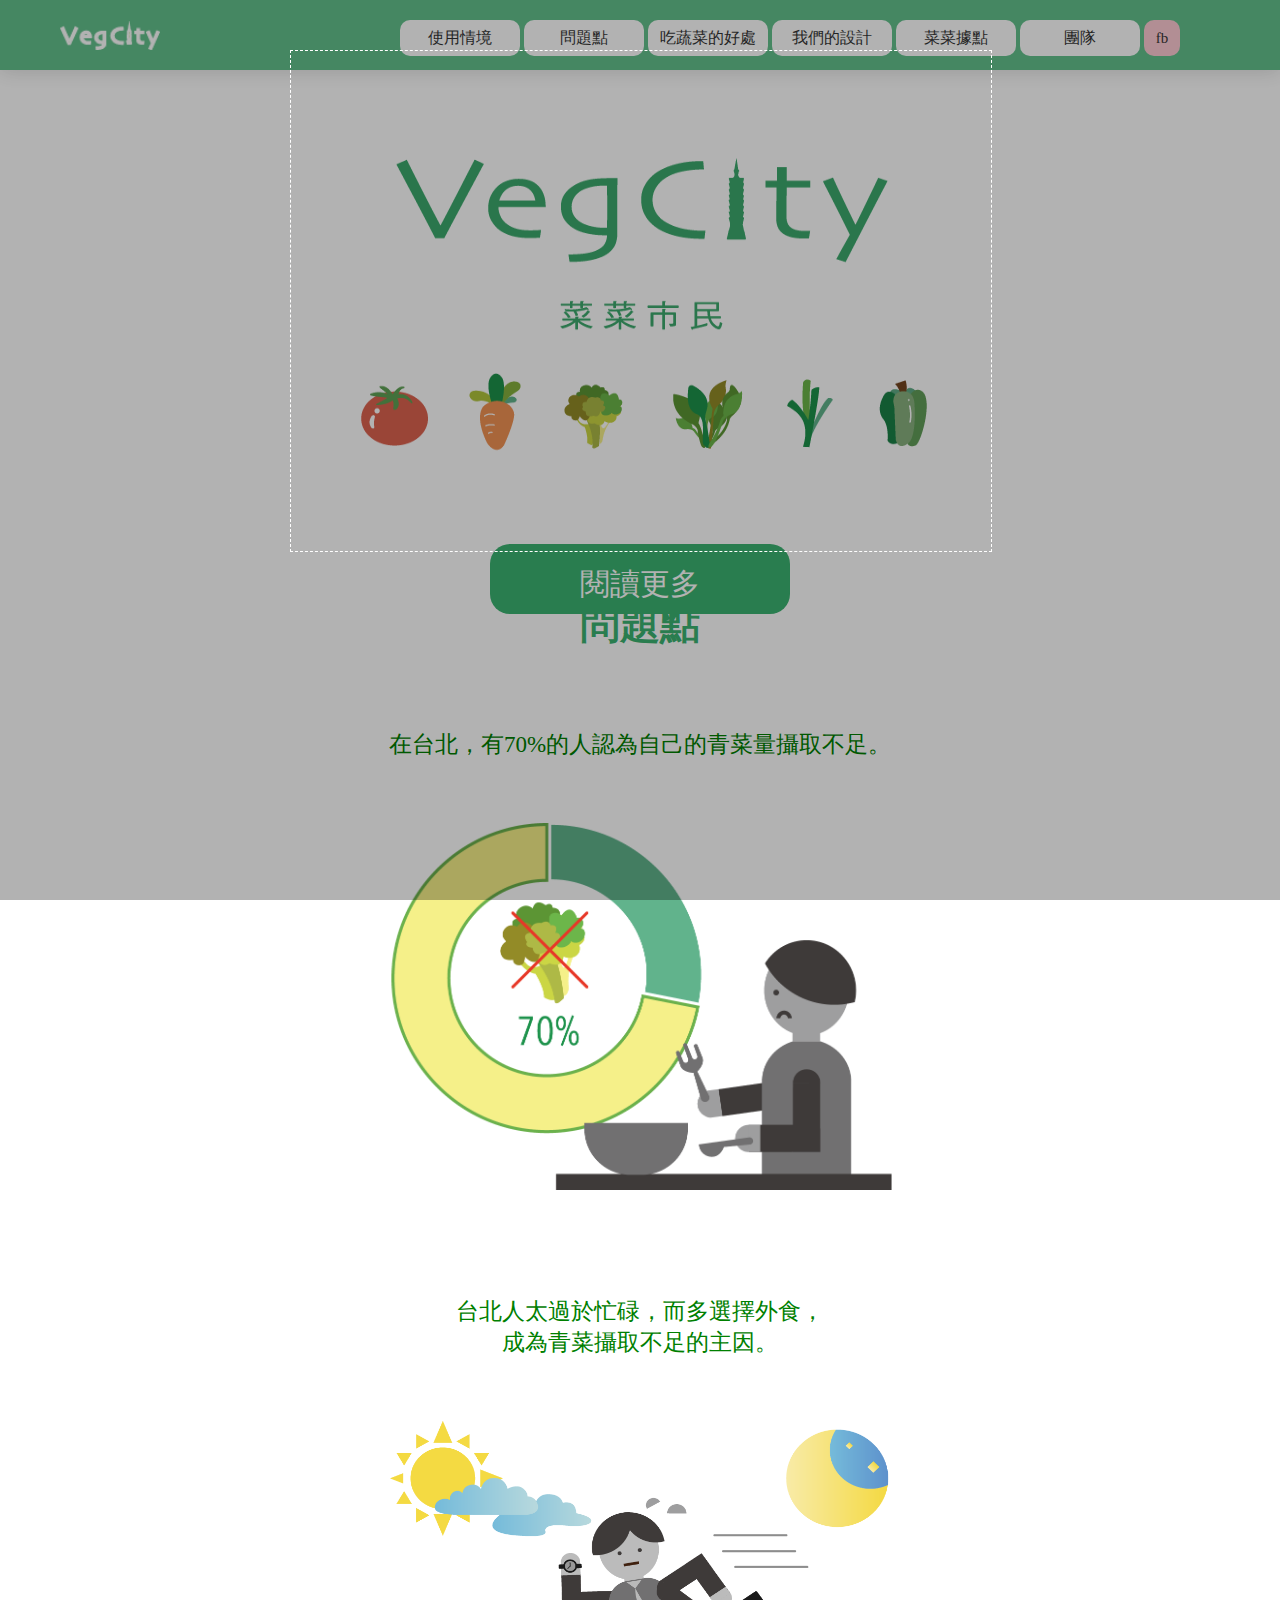
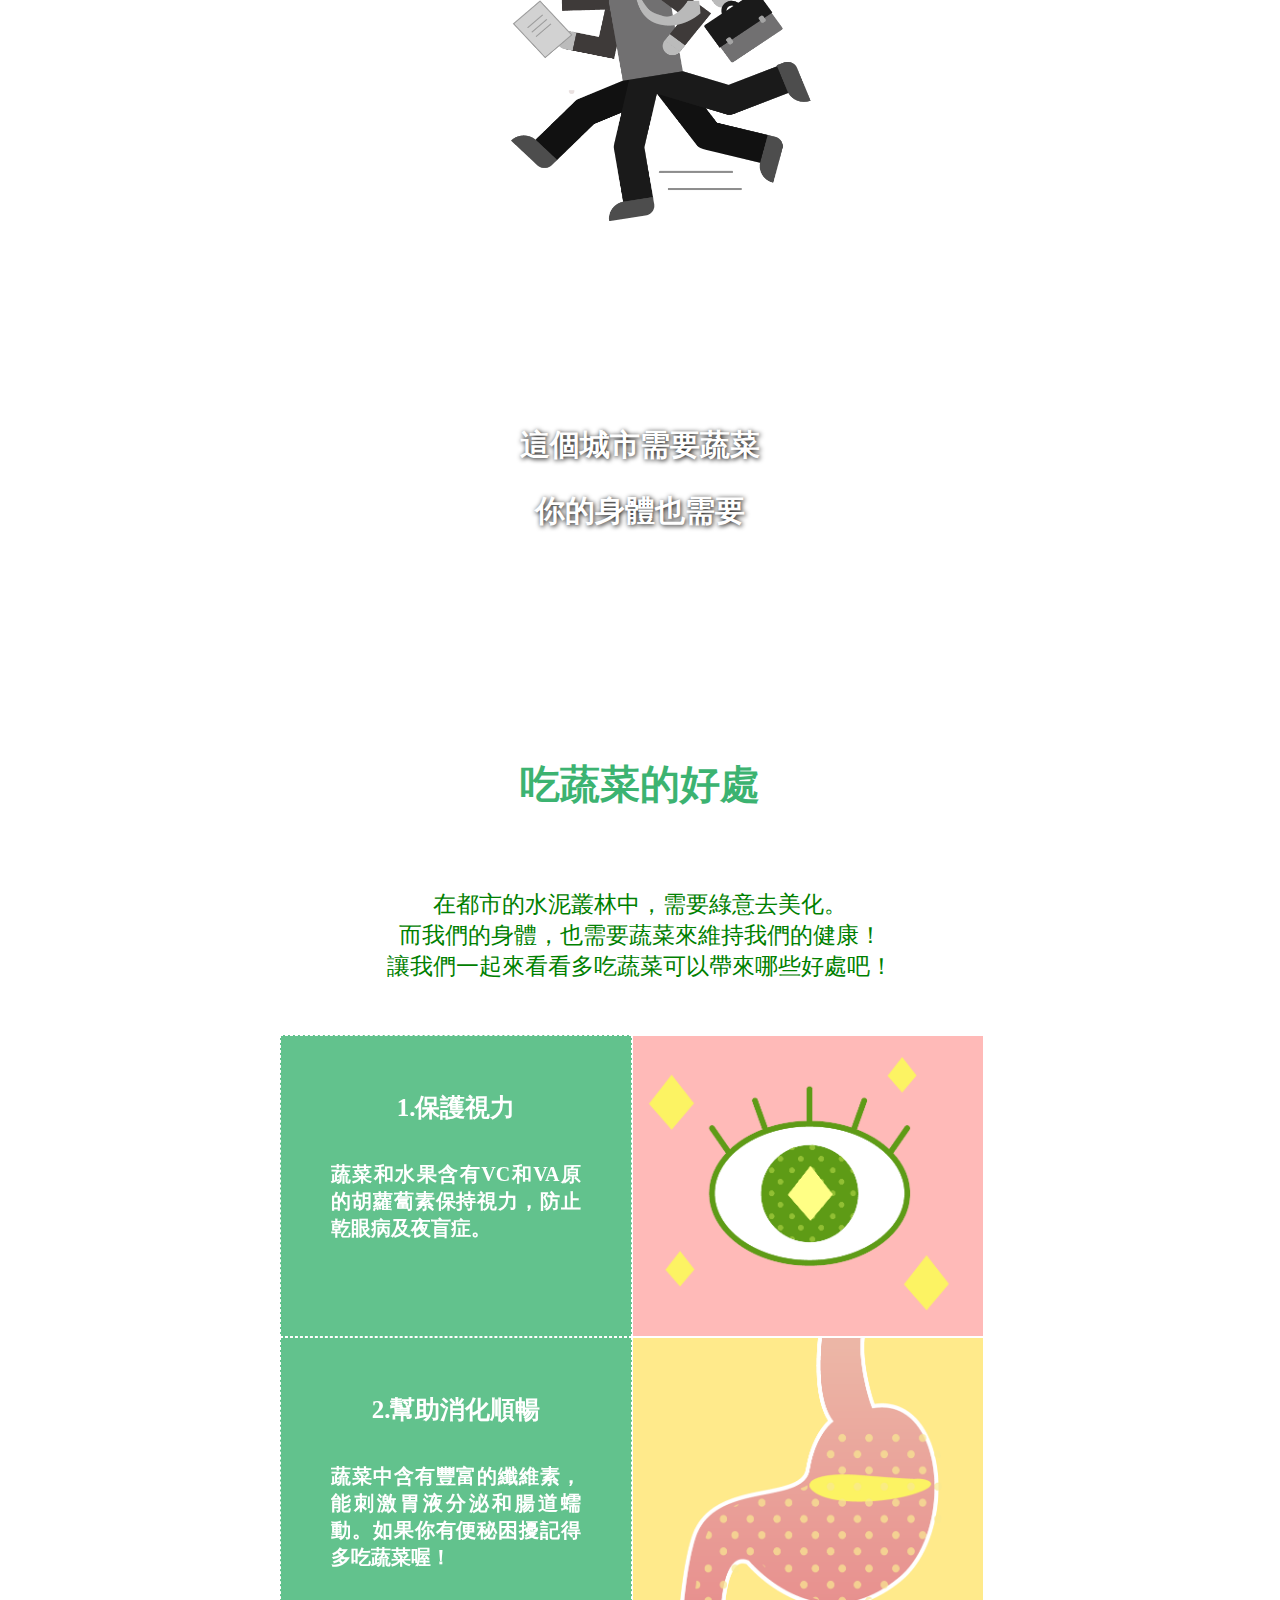
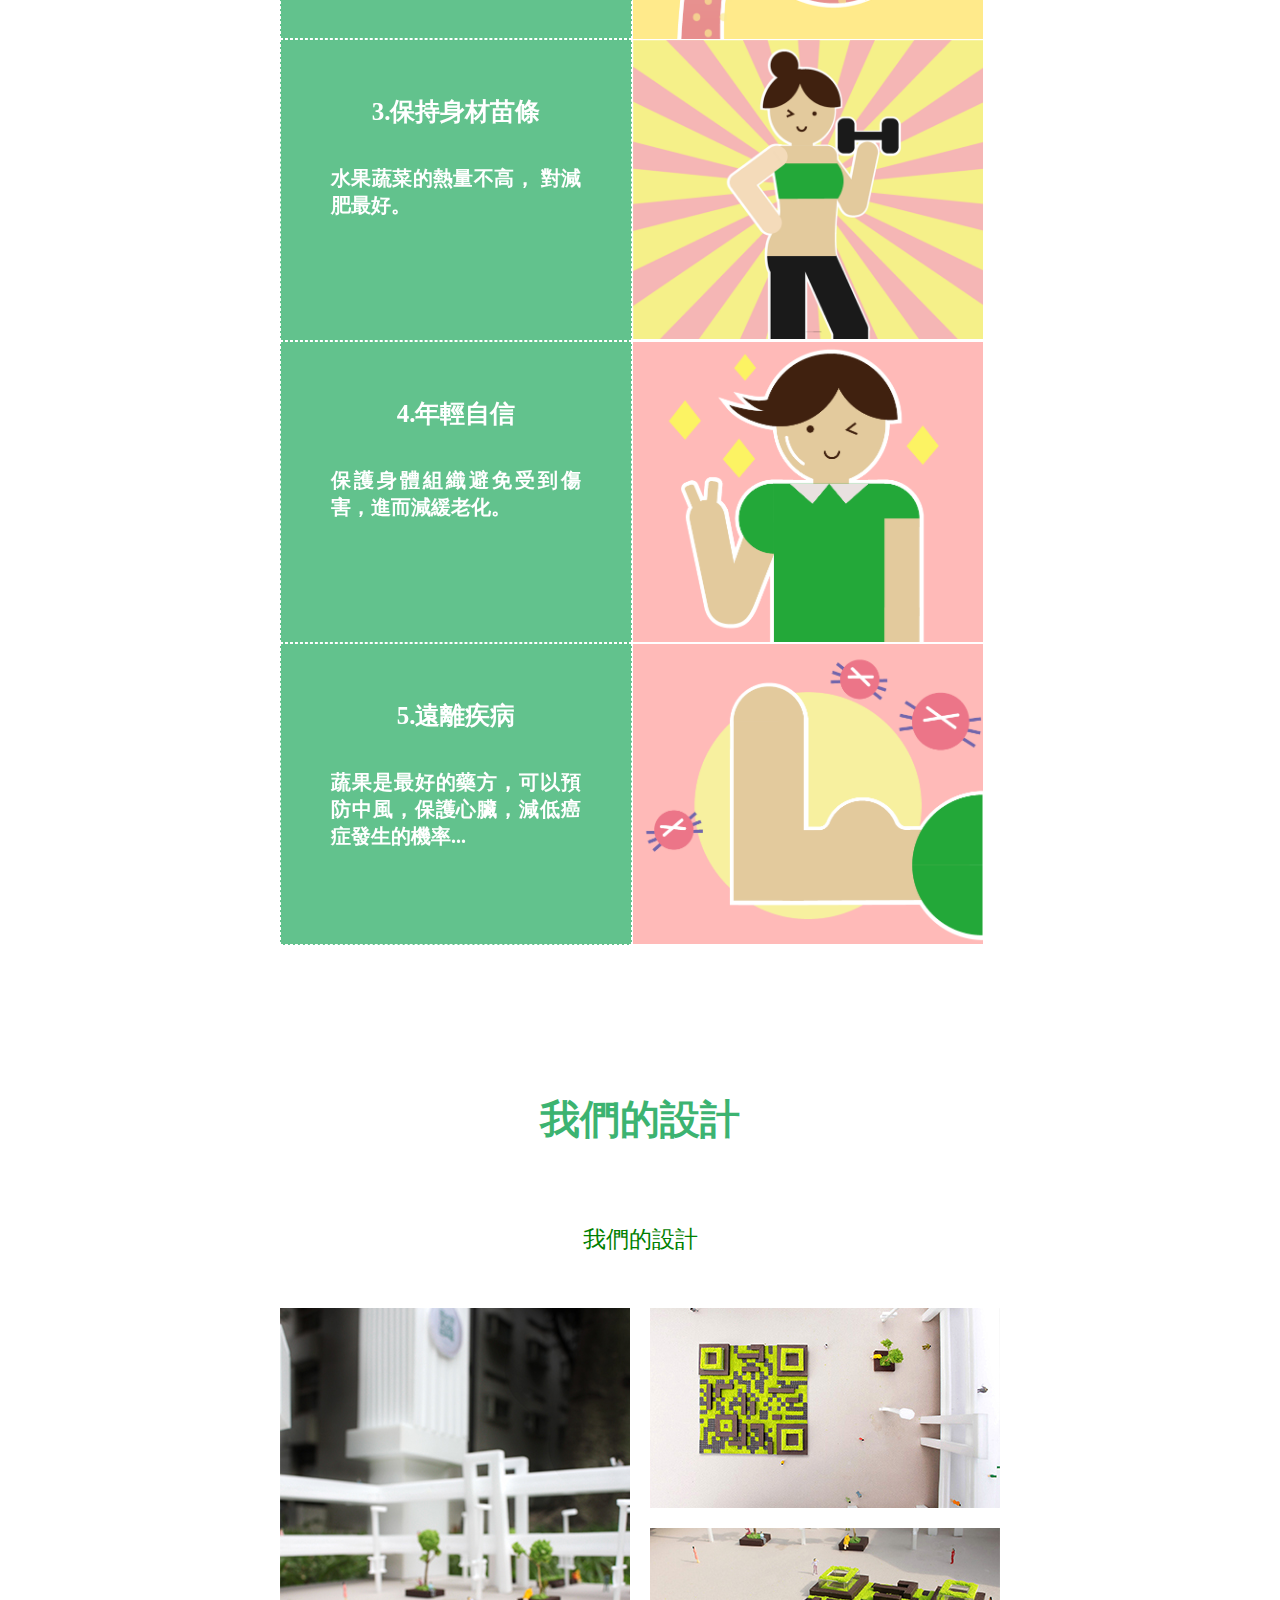
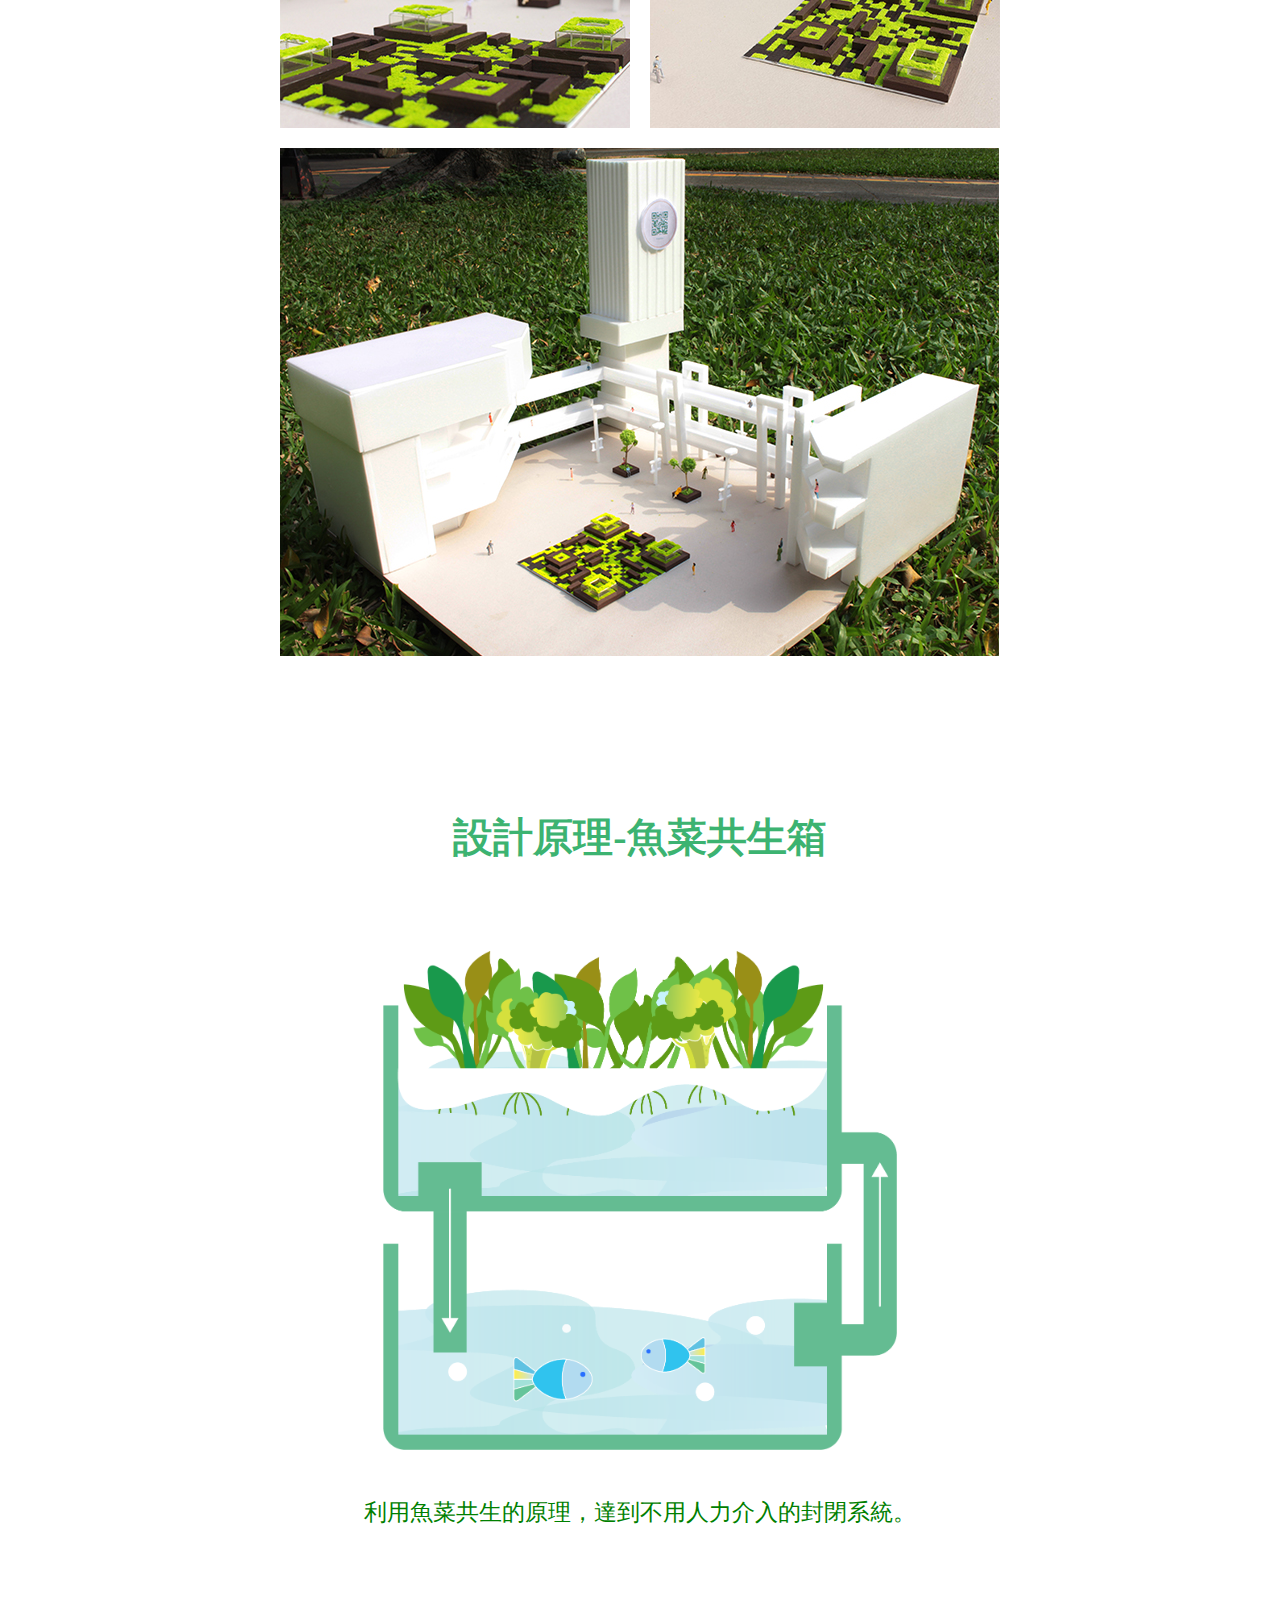
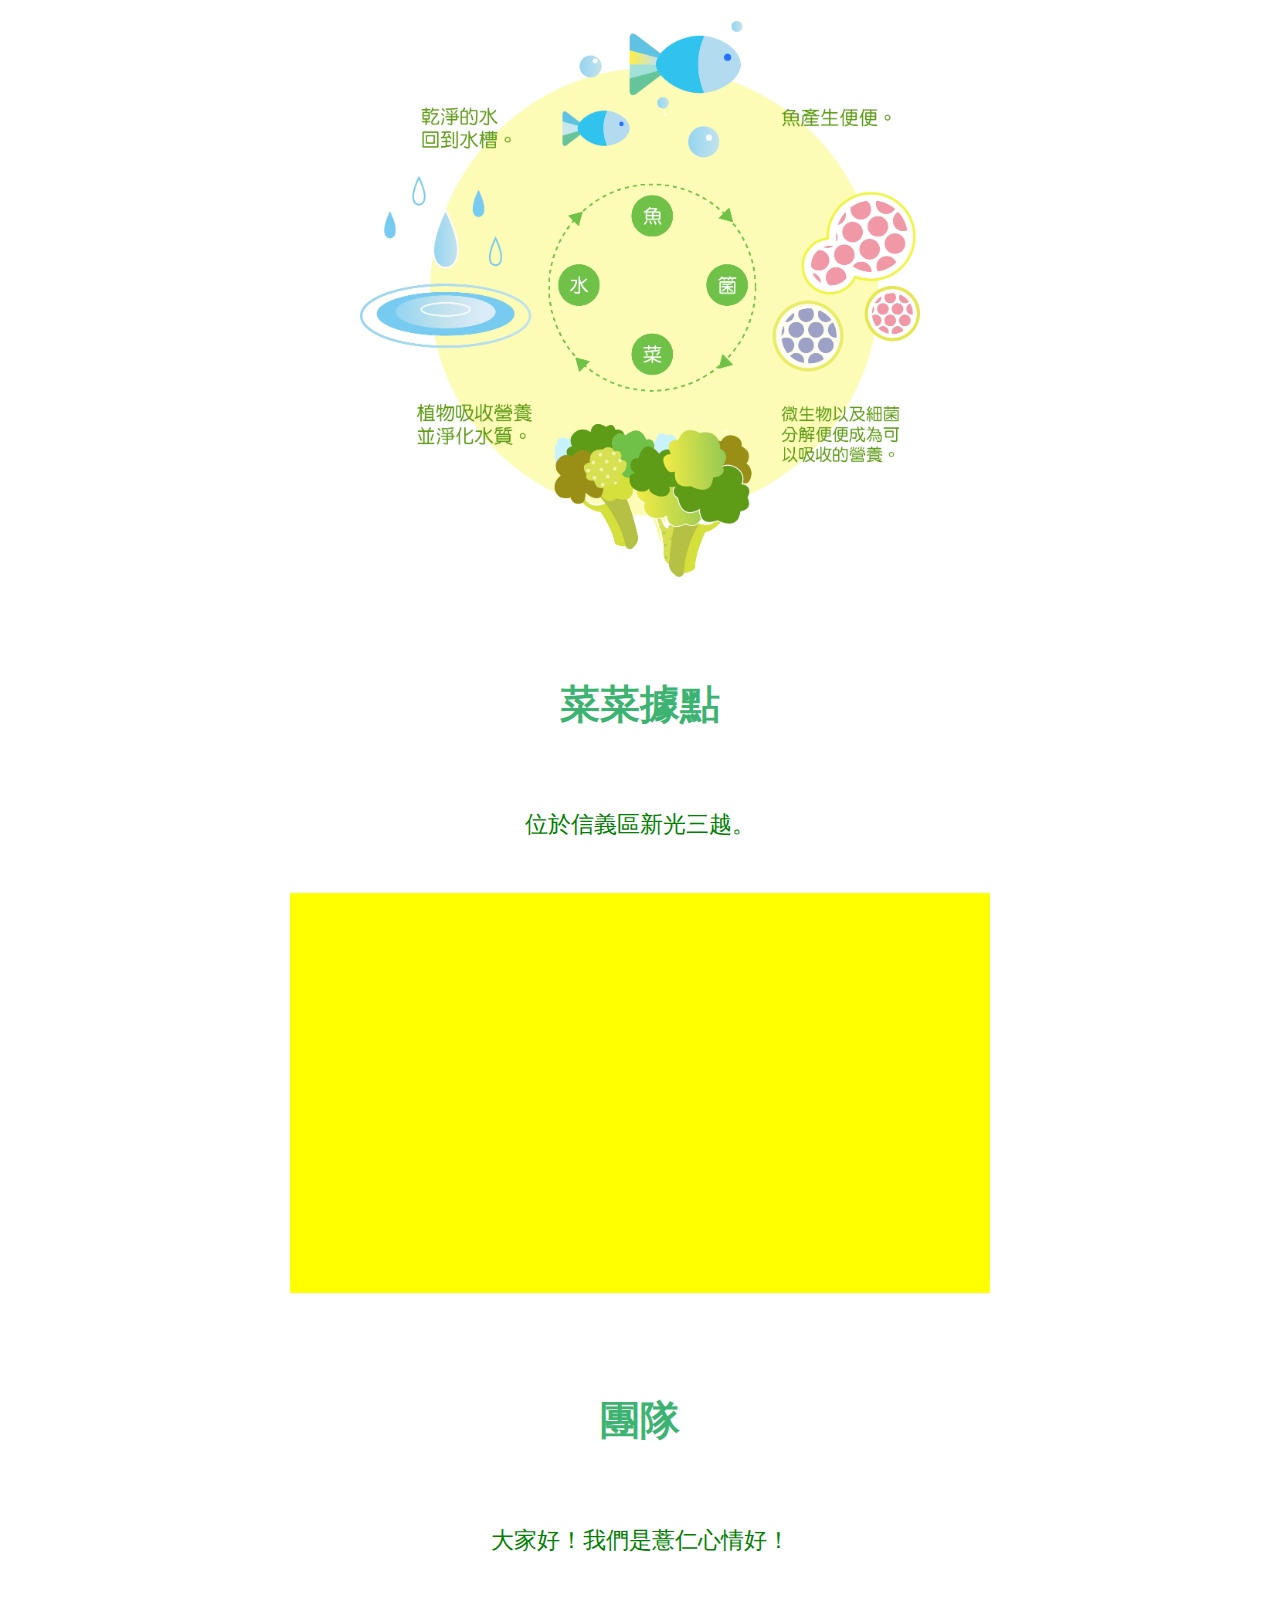
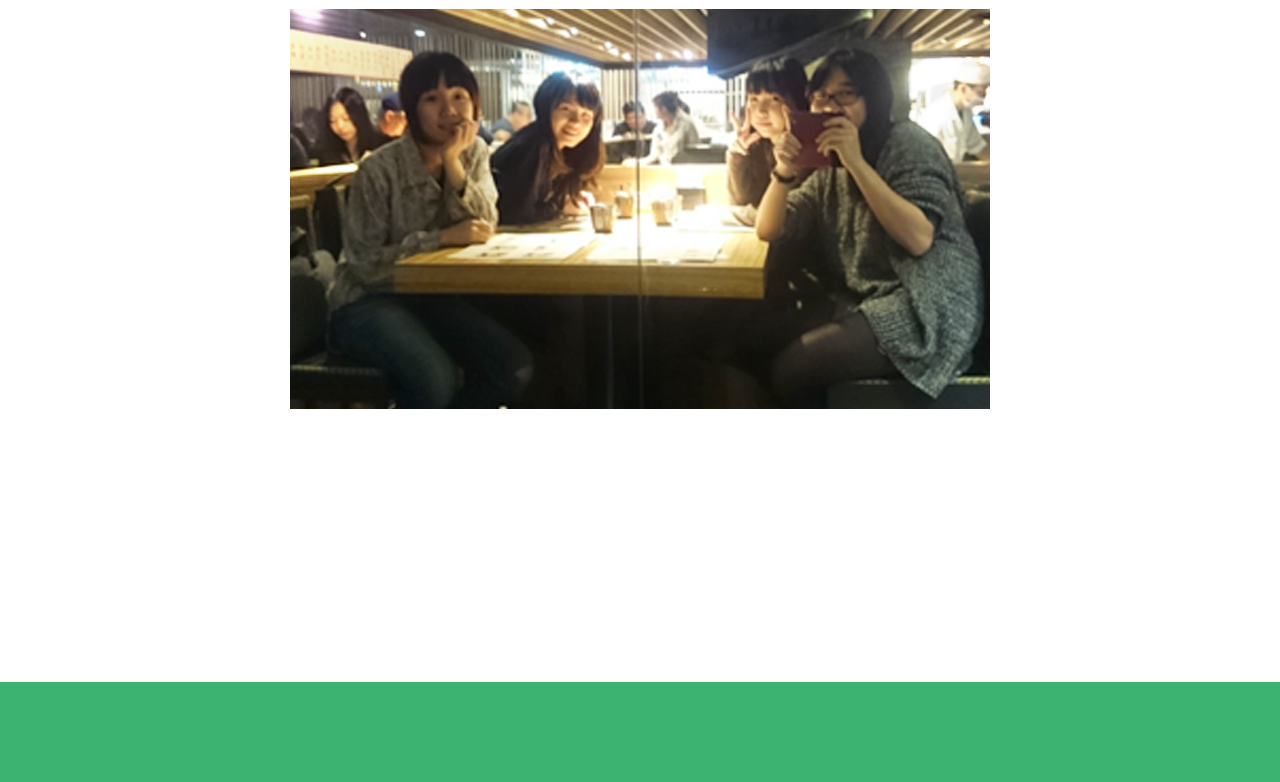
==== index.html @ a1b033a1 "影片傳好了" ====
<!DOCTYPE html>
<html>
<head>
    <meta charset="UTF-8">
    <meta name="viewport" content="width=device-width, initial-scale=1.0">
    <title>Veg city</title>
    <link rel="icon" type="image/png" href="http://chingwenqqq.github.io/vegetable/image/favicon.png">
    <link rel="stylesheet" type="text/css" href="css/custom.css">
</head>
<body class="sourcehansans-tc-extralight">
<div class="popup-outer" onclick="closePopup()">
    <div class="popup-content">
        <iframe src=""></iframe>
    </div>
</div>
<div class="header full">
    <div class="center">
        <div class="logo">
            <img src="image/logo.png" style="height:30px;">
        </div>
        <div class="buttons">
            <a onclick="setVideoUrl('dish')"><div class="button">使用情境</div></a>
            <a onclick="scrollToId('title1')"><div class="button">問題點</div></a>
            <a onclick="scrollToId('title2')"><div class="button">吃蔬菜的好處</div></a>
            <a onclick="scrollToId('title3')"><div class="button">我們的設計</div></a>
            <a onclick="scrollToId('title4')"><div class="button">菜菜據點</div></a>
            <a onclick="scrollToId('title5')"><div class="button">團隊</div></a>            
            <div class="fb">fb</div>
        </div>
    </div>
</div>
<div class="index-image full">
    <div class="overlay"></div>
    <img src="image/index_vegetable.png" >
    <div class="read-more"><a href="#title1">閱讀更多</a></div>
</div>
<div class="content full">
    <div class="bigproblem">
        <h1 id="title1">問題點</h1>
        <p>在台北，有70%的人認為自己的青菜量攝取不足。</p>
        <div class="problem">
            <img src="image/problem.png">
        </div>
        <p>台北人太過於忙碌，而多選擇外食，
        <br>
        成為青菜攝取不足的主因。</p>
        <div class="problem">
             <img src="image/busy.png">
        </div>
    </div>
    <div class="slogan1">
        <div class="slogan1-image"></div>
        <h2>這個城市需要蔬菜</h2>
        <h2>你的身體也需要</h2>
    </div>

    <div class="big-advantage">
        <h1 id="title2">吃蔬菜的好處</h1>
        <p>在都市的水泥叢林中，需要綠意去美化。
        <br>
        而我們的身體，也需要蔬菜來維持我們的健康！
        <br>
        讓我們一起來看看多吃蔬菜可以帶來哪些好處吧！
        </p>
        <div class="advantage">

            <div class="advantage-text">
                <h3>1.保護視力</h3>
                <h4>蔬菜和水果含有VC和VA原的胡蘿蔔素保持視力，防止乾眼病及夜盲症。</h4>
            </div>
            <div class="advantage-image">
                <img src="image/advantage_eyes.png">
            </div>

             <div class="advantage-text">
                <h3>2.幫助消化順暢</h3>
                <h4>蔬菜中含有豐富的纖維素，能刺激胃液分泌和腸道蠕動。如果你有便秘困擾記得多吃蔬菜喔！</h4>
            </div>
            <div class="advantage-image">
                <img src="image/advantage_stomach.png">
            </div>

            <div class="advantage-text">
                <h3>3.保持身材苗條</h3>
                <h4>水果蔬菜的熱量不高，
                對減肥最好。</h4>
            </div>
             <div class="advantage-image">
                <img src="image/advantage_fat.png">
            </div>
            
            <div class="advantage-text">
                <h3>4.年輕自信</h3>
                <h4>保護身體組織避免受到傷害，進而減緩老化。</h4>
            </div>
             <div class="advantage-image">
                <img src="image/advantage_young.png">
            </div>

            <div class="advantage-text">
                <h3>5.遠離疾病</h3>
                <h4>蔬果是最好的藥方，可以預防中風，保護心臟，減低癌症發生的機率...</h4>
            </div>
             <div class="advantage-image">
                <img src="image/advantage_healthy.png">
            </div>
        </div>
    </div>
    <div class="our-design">
        <h1 id="title3">我們的設計</h1>
        <p>我們的設計</p>
        <div class="design flex">
            <div class="design-image1">
                <img src="image/design_seat_dish.jpg">
            </div>
            <div class="design-image2">
                <img src="image/design_seat2.jpg">
            </div>
            <div class="design-image2">
                <img src="image/design_seat1.jpg">
            </div>
        </div>
        <div class="design">
            <img src="image/design_seat_dish2.jpg">
        </div>
        <h1>設計原理-魚菜共生箱</h1>
        <div class="circle1"></div>
        <div class="design-circle">
            <img src="image/circle2.png">
        </div>
        <div class="circle"> 
        <p>利用魚菜共生的原理，達到不用人力介入的封閉系統。</p>
        </div>
    </div> 
    <div class="position">
        <h1 id="title4">菜菜據點</h1>
        <p>位於信義區新光三越。</p>
        <div id="position1" class="position1"></div>
    </div>
    <div class="team">
        <h1 id="title5">團隊</h1>
        <p>大家好！我們是薏仁心情好！</p>
        <div class="our-team">
            <img src="image/our-team.jpg">
        </div>
    </div>
</div>
<div class="footer full">
    <p></p>
</div>
<script type="text/javascript" src="https://code.jquery.com/jquery-2.1.4.min.js"></script>
<script type="text/javascript" src="http://maps.google.com/maps/api/js?libraries=geometry&sensor=false"></script>
<script src="js/main.js"></script>
<script src="//s3-ap-northeast-1.amazonaws.com/justfont-user-script/jf-38401.js"></script>
<link href='//fonts.googleapis.com/css?family=Asap:400' rel='stylesheet' type='text/css'>
<script src="//s3-ap-northeast-1.amazonaws.com/justfont-user-script/jf-38401.js"></script>
</body>
</html>
---- css/custom.css ----
body {
    margin: 0;
}
.full {
    width: 100%;
}
.popup-outer {
    position: fixed;
    height: 100%;
    width: 100%;
    background: rgba(0, 0, 0, 0.3);
    z-index: 100;
}
.popup-content > iframe {
    max-height: 500px;
    max-width: 700px;
    width: 100%;
    height: 100%;
    border-width: 1px;
    border-style: dashed;
    border-color: white;
}

.popup-content {
    max-height: 500px;
    max-width: 700px;
    width: 100%;
    height: 100%;
    margin: 0 auto;
    text-align: center;
    margin-top: 50px;
}
.header {
    background-color:#3CB371;
    position: fixed;
    box-shadow: 0px 0px 20px rgba(0, 0, 0, 0.2);
    z-index: 20;
    top: 0;
    opacity: 0.8;

}
.center {
    height: 70px;
    width: 100%;
    margin: 0 auto;
    background-color:#3CB371;
    position: relative;
}
.logo {
    position: absolute;
    height: 30px;
    background-color: #3CB371;
    top: 20px;
    left: 20px;
    padding-left: 40px;
    padding-top: 0px;
}
.buttons {
    position: absolute;
    height: 36px;
    width: 800px;
    background-color: #3CB371;
    left: 400px;
    top: 20px;
}
.button {
    display: inline-block;
    width: 120px;
    height: 36px;
    background-color: white;
    line-height: 36px;
    text-align: center;
    border-radius: 10px;
    font-family: 'wt001';
}
a, a:visited {
    color: inherit;
    text-decoration: none;
}

.button:hover {
    color: white;
    cursor: pointer;
}
a:first-child > .button:hover {
    background-color: #F23759;
}
a:nth-child(2) > .button:hover {
    background-color: #0089D5;
}
a:nth-child(3) > .button:hover {
    background-color: #F49624;
}
a:nth-child(4) > .button:hover {
    background-color: #1C9F5E;
}
a:nth-child(5) > .button:hover {
    background-color: #111111;
}
a:nth-child(6) > .button:hover {
    background-color: #111111;
}

.fb {
    display: inline-block;
    height: 36px;
    width: 36px;
    font-size: 15px;
    background-color: pink;
    border-radius: 10px;
    line-height: 36px;
    text-align: center;
    font-family: 'wt001'
}
.fb:hover {
    color: white;
    cursor: pointer;
    background-color: black;
}
.index-image {
    max-height: 450px;
    max-width:  800px;
    width: 80%;
    padding-top: 70px;
    background-color: white;
    text-align: center;
    position: relative;
    margin: 0 auto;
}
.index-image > img {
    max-height: 450px;
    max-width: 879px;
    width: 100%;
}
#grad1 {
    height: 200px;
}
.read-more {
    position: relative;
    top: 20px;
    height: 50px;
    width: 300px;
    background-color: #3CB371;
    margin: 0 auto;
    text-align: center;
    font-size: 30px;
    padding-top: 20px;
    border-radius: 20px;
    color: white;
    font-family: 'wt001';
    margin-bottom: 150px; 
}
.read-more:hover{
    color: white;
    cursor: pointer;
    background-color: green;
}
/*漸層
.overlay {
    background: linear-gradient(180deg, rgba(0,83,61,0.00) 50%, #FFB6C1 120%);
    position: absolute;
    top: 0;
    width: 100%;
    height: 100%;
}*/
.content{
    text-align: center;
    padding-bottom: 200px;
}
h1 {
    font-size: 40px;
    font-family: 'wt001';
    color: #3CB371;
    padding-top: 50px;
    padding-bottom: 30px;
}
p {
    color: green;
    font-size: 23px;
    font-family: 'sourcehansans-tc';
    padding-top: 20px;
    padding-bottom: 30px;
}

.title_image {
    position: absolute;
    padding-top: 50px;
    padding-left: 35%;
}
.problem {
    max-height: 400px;
    max-width: 700px;
    width: 80%;
    height: 70vw;
    background-color: white;
    padding-top: 10px;
    padding-bottom: 30px;
    margin: 0 auto;
}
.problem > img {
    max-height: 400px;
    max-width: 600px;
    width: 100%;
}
.slogan1 {
    position: relative;
    font-family: 'wt001';
    font-size: 20px;
    color: white; 
    padding: 50px 0;
    margin-top: 100px;
    margin-bottom:100px;  
    text-shadow: 1px 1px 5px black;
    overflow: hidden;
}
.slogan1 > h2 {
    position: relative;
    z-index: 15;
}
.slogan1-image {
    position: absolute;
    top: 0;
    height: 100%;
    width: 100%;
    z-index: 10;
    background-image: url("../image/Vegetables.jpg");
    background-attachment: fixed;
    background-size: 100vw;
    background-repeat: repeat-y;
    background-position: center;
    -webkit-filter: blur(2px);
    -moz-filter: blur(2px);
    -o-filter: blur(2px);
    -ms-filter: blur(2px);
    filter: blur(2px);
    transform: scale(1.1);
}

.advantage {
    max-width: 720px;
    background-color: white;
    margin: 0 auto;
    position: relative;
}
.advantage-text, .advantage-image {
    max-width: 350px;
    height: 300px;
    border-style: dashed;
    border-color: white;
    border-width: 1px;
    float: left;
}
.advantage-text {
    background-color: #3CB371;
    opacity: 0.8;
}
.advantage-image {
    background-color: white;
}
.advantage-image > img {
    max-width: 350px;
    width: 100%;
}
.advantage-text > h3 {
    padding-bottom: 10px;
    padding-top: 30px;
    font-size: 25px;
    font-family: 'wt001';
    color: white;
}
.advantage-text > h4{
    padding-right: 50px;
    padding-left: 50px;
    color: white;
    font-size: 20px;
    font-family: 'sourcehansans-tc';
    text-align: justify;

}
.our-design {
    clear: both;
    padding-top: 70px;
}
.design{
    width: 720px;
    margin: 0 auto;
    margin-bottom: 100px;
    background-color: white;
}
.design > img{
    max-width: 720px;
    max-height: 508px;
    width: 100%;
    background-color: white;
}
.design-circle > img {
    max-height: 500px;
    max-width: 514px;
    width: 80%;
    margin-top: 30px;
}
.design-image1 {
    width: 350px;
    height: 420px;
    background-color: red;
    float: left;
    margin-bottom: 20px;
    margin-right: 20px;
}
.design-image2 {
    width: 350px;
    height: 200px;
    background-color: green;
    float: left;
    margin-bottom: 20px;
}
.circle {
    max-width: 700px;
    max-height: 700px;
    width: 100%;
    height: 100vw;
    margin: 0 auto;
    margin-bottom: 50px;
    position: relative;
    background-image: url("../image/circle.png");
    background-size: 80%;
    background-repeat: no-repeat;
    background-position: center bottom;
}
.position {
    max-width: 700px;
    width: 80%;
    margin:0 auto; 
}

.position1 {
    margin-bottom: 50px;
    max-width: 700px;
    height: 400px;
    position: relative;
    background-color: yellow;
}
.team{
    max-width: 700px;
    width: 80%;
    margin: 0 auto;
}
.our-team{
    margin-bottom: 50px;
    max-width: 700px;
    width: 100%;
    max-height: 400px;
    position: relative;
    background-color: white; 
}
.our-team > img{
    max-width: 700px;
    width: 100%;
}
.team-image-list {
    height: 300px;
}
.team-image{
    width: 346px;
    height: 200px;
    background-color: pink;
    float: left;
    margin-right: 4px;
    margin-top: 3px;
}
.footer{ 
    clear: both;
    bottom: 0;
    width: 100%;
    height: 100px;
    background-color: #3CB371;
}
@media only screen and (max-width: 700px) {
    body {
        
    }
    p {
        font-size: 20px;
    }
    h1 {
        font-size: 25px;
    }
    .header {
        display: none;
    }
    .advantage {
        width: 350px;
    }
    .design {
        width: 350px;
    }
    .design:first-of-type {
        height: 800px;
    }
}
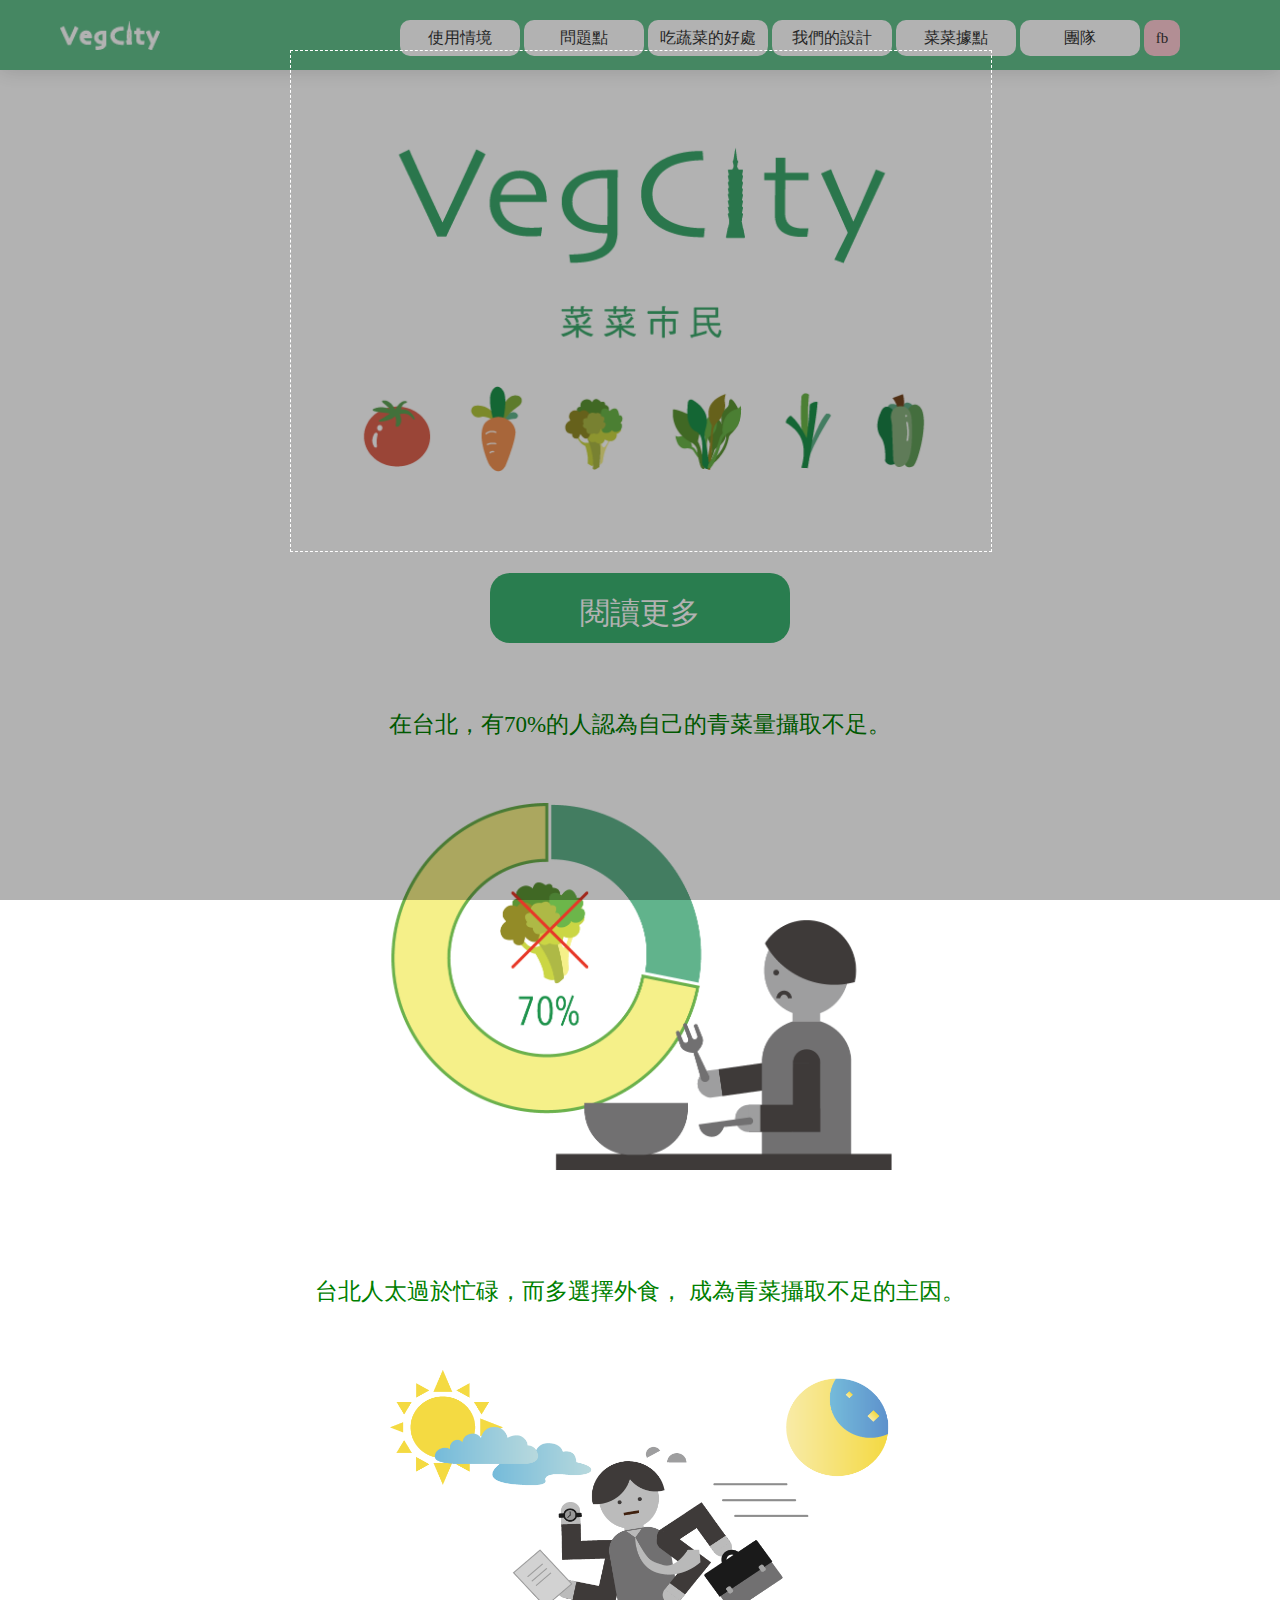
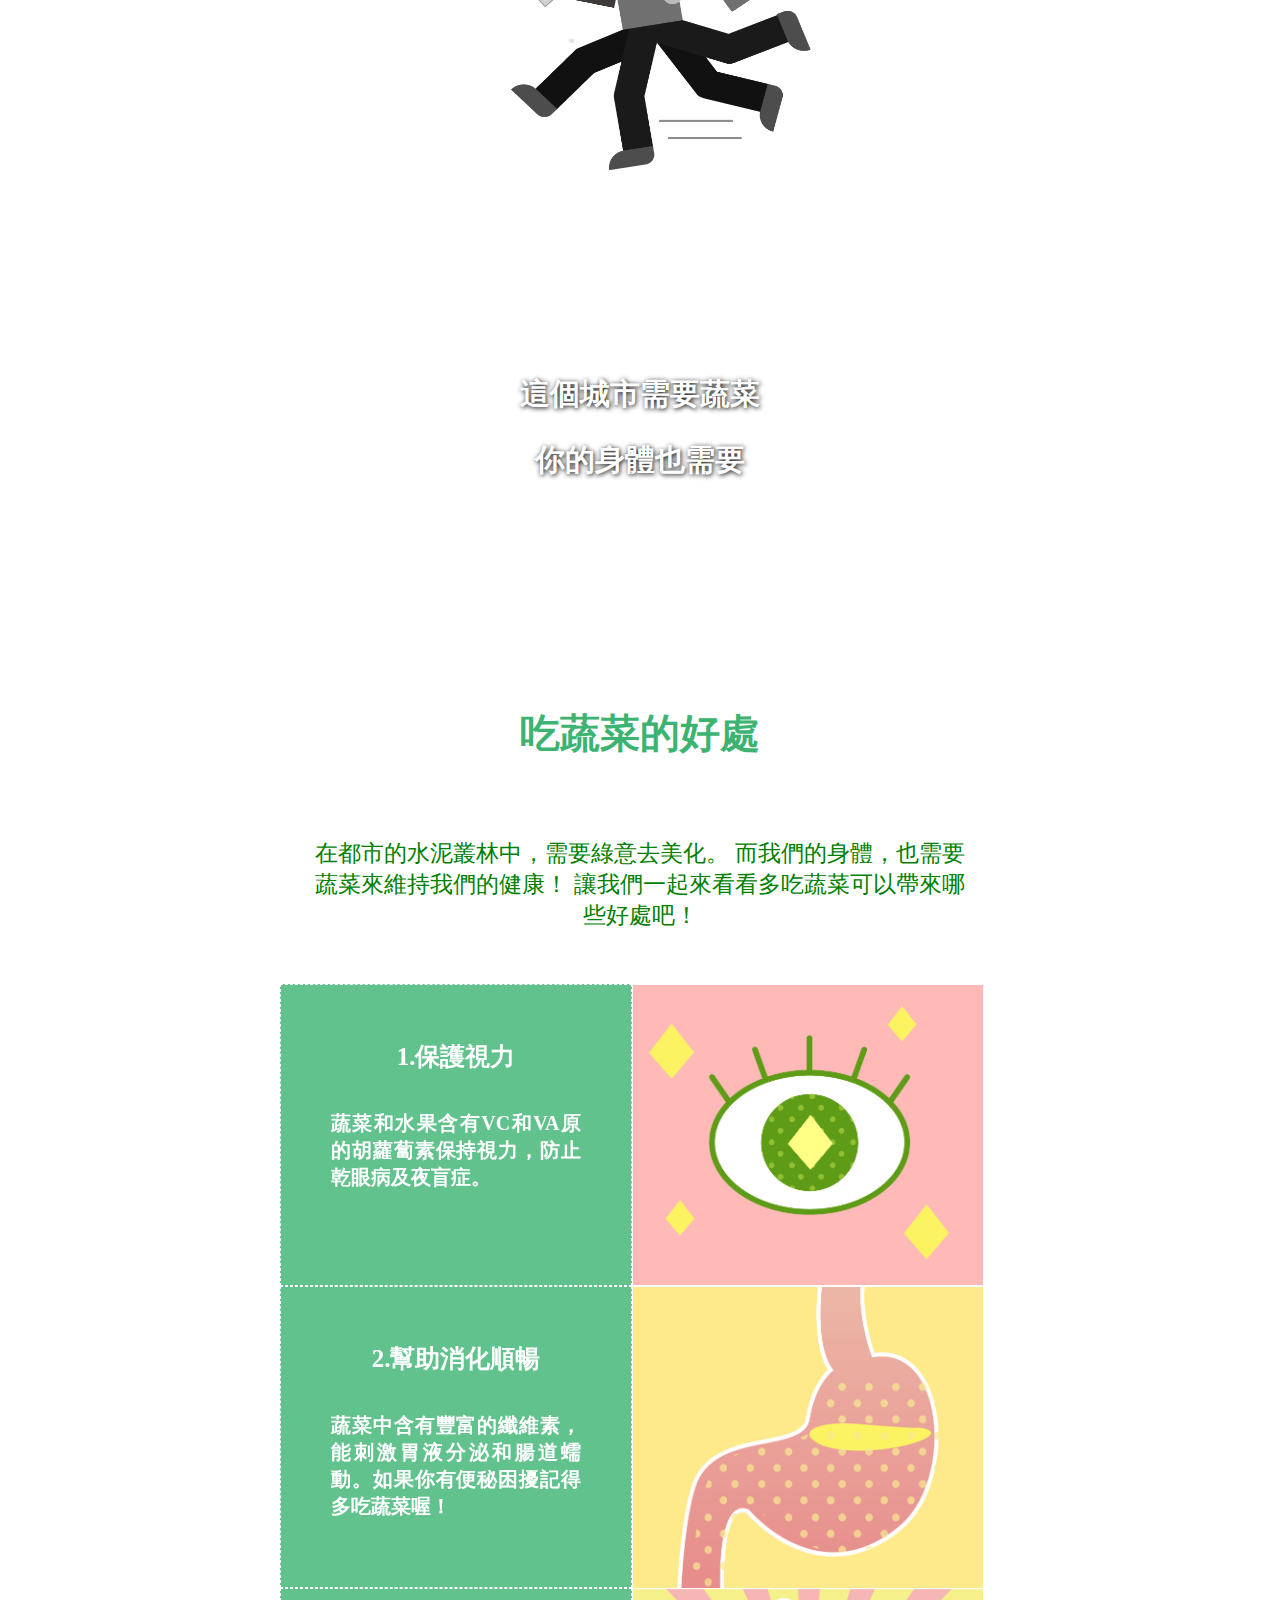
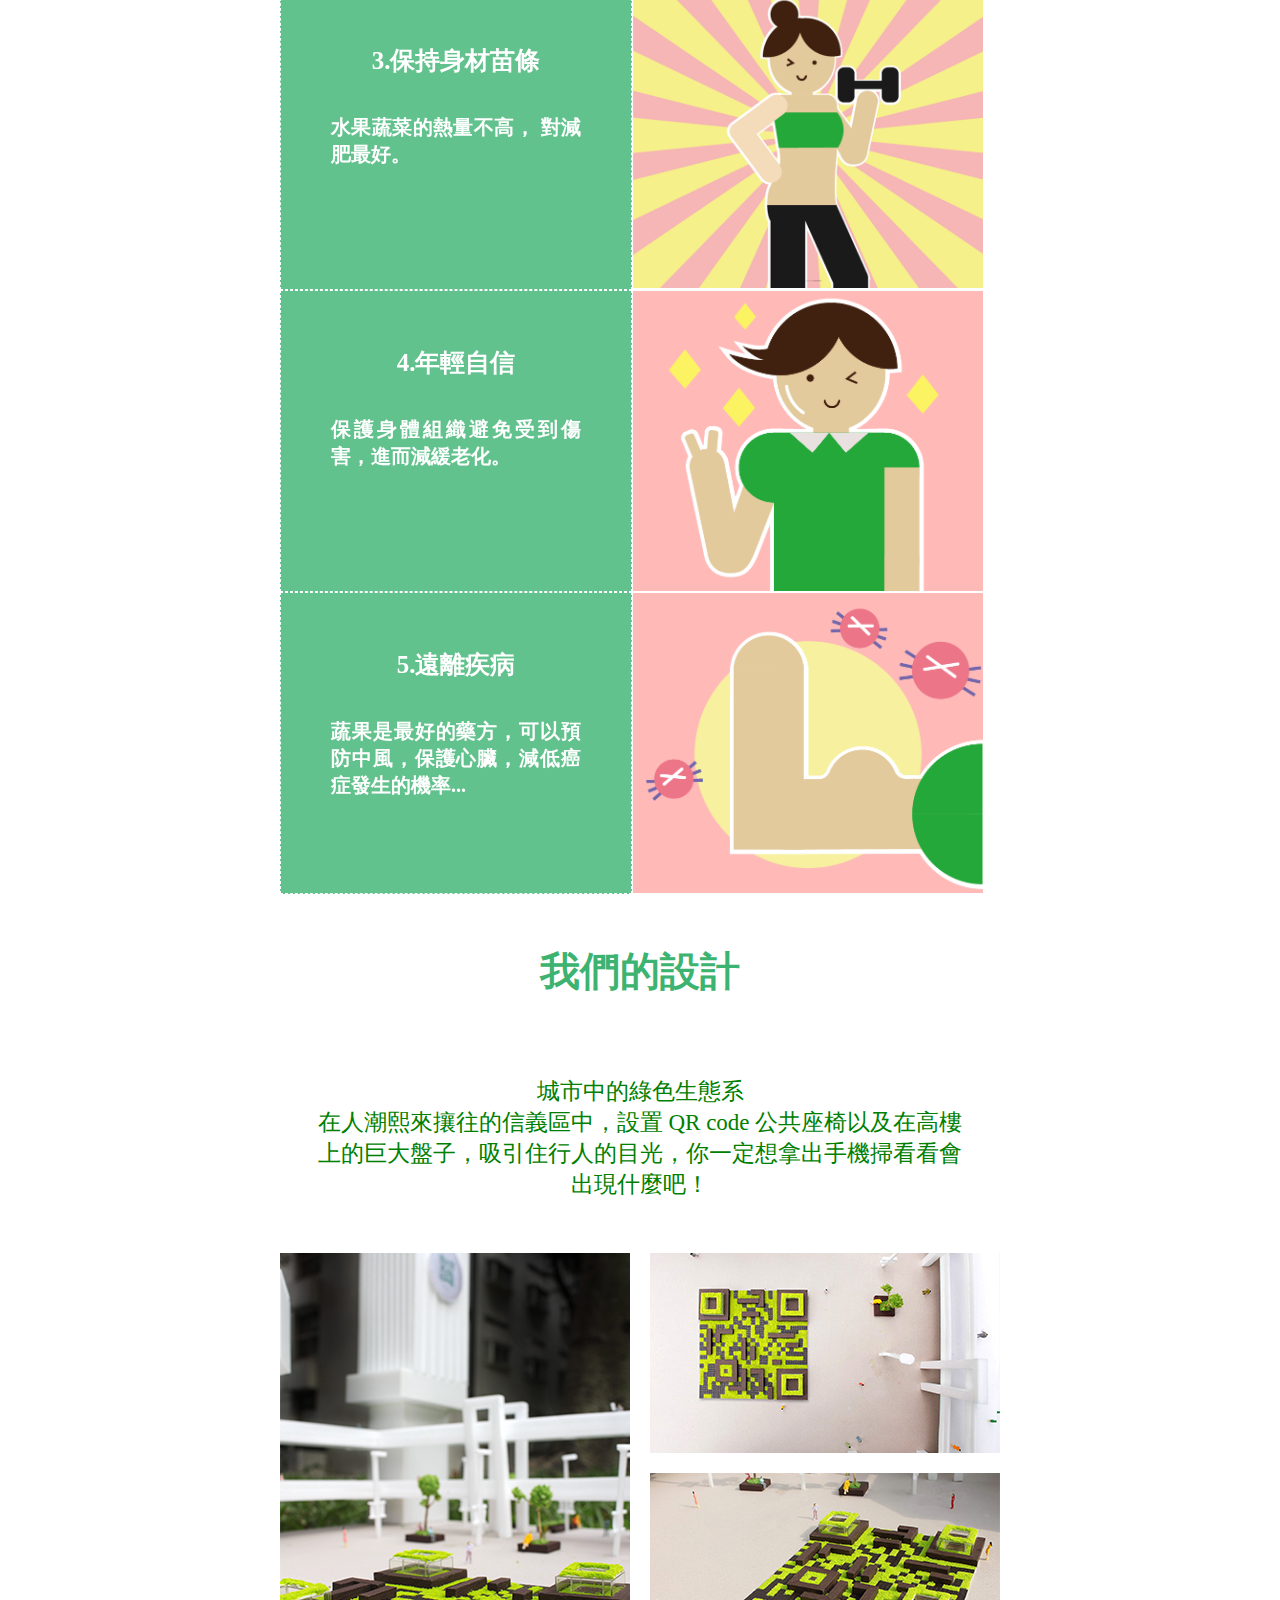
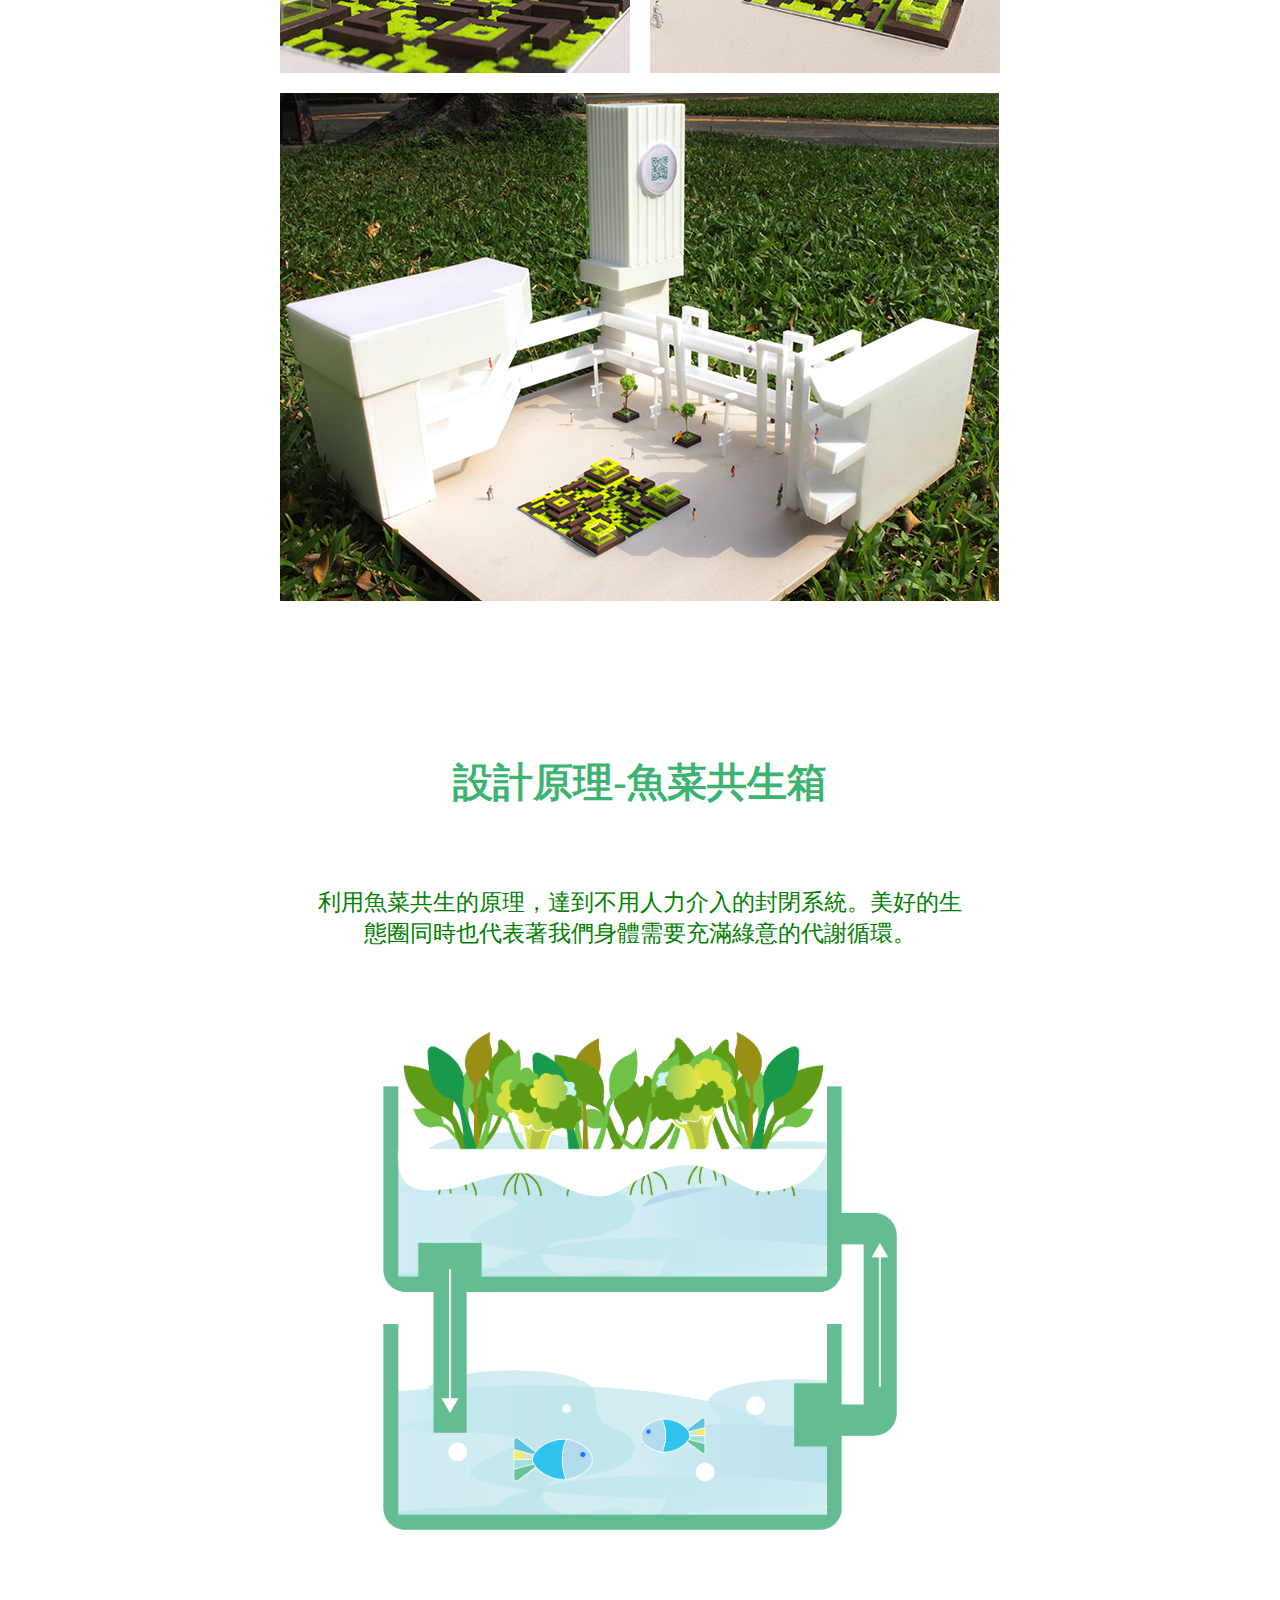
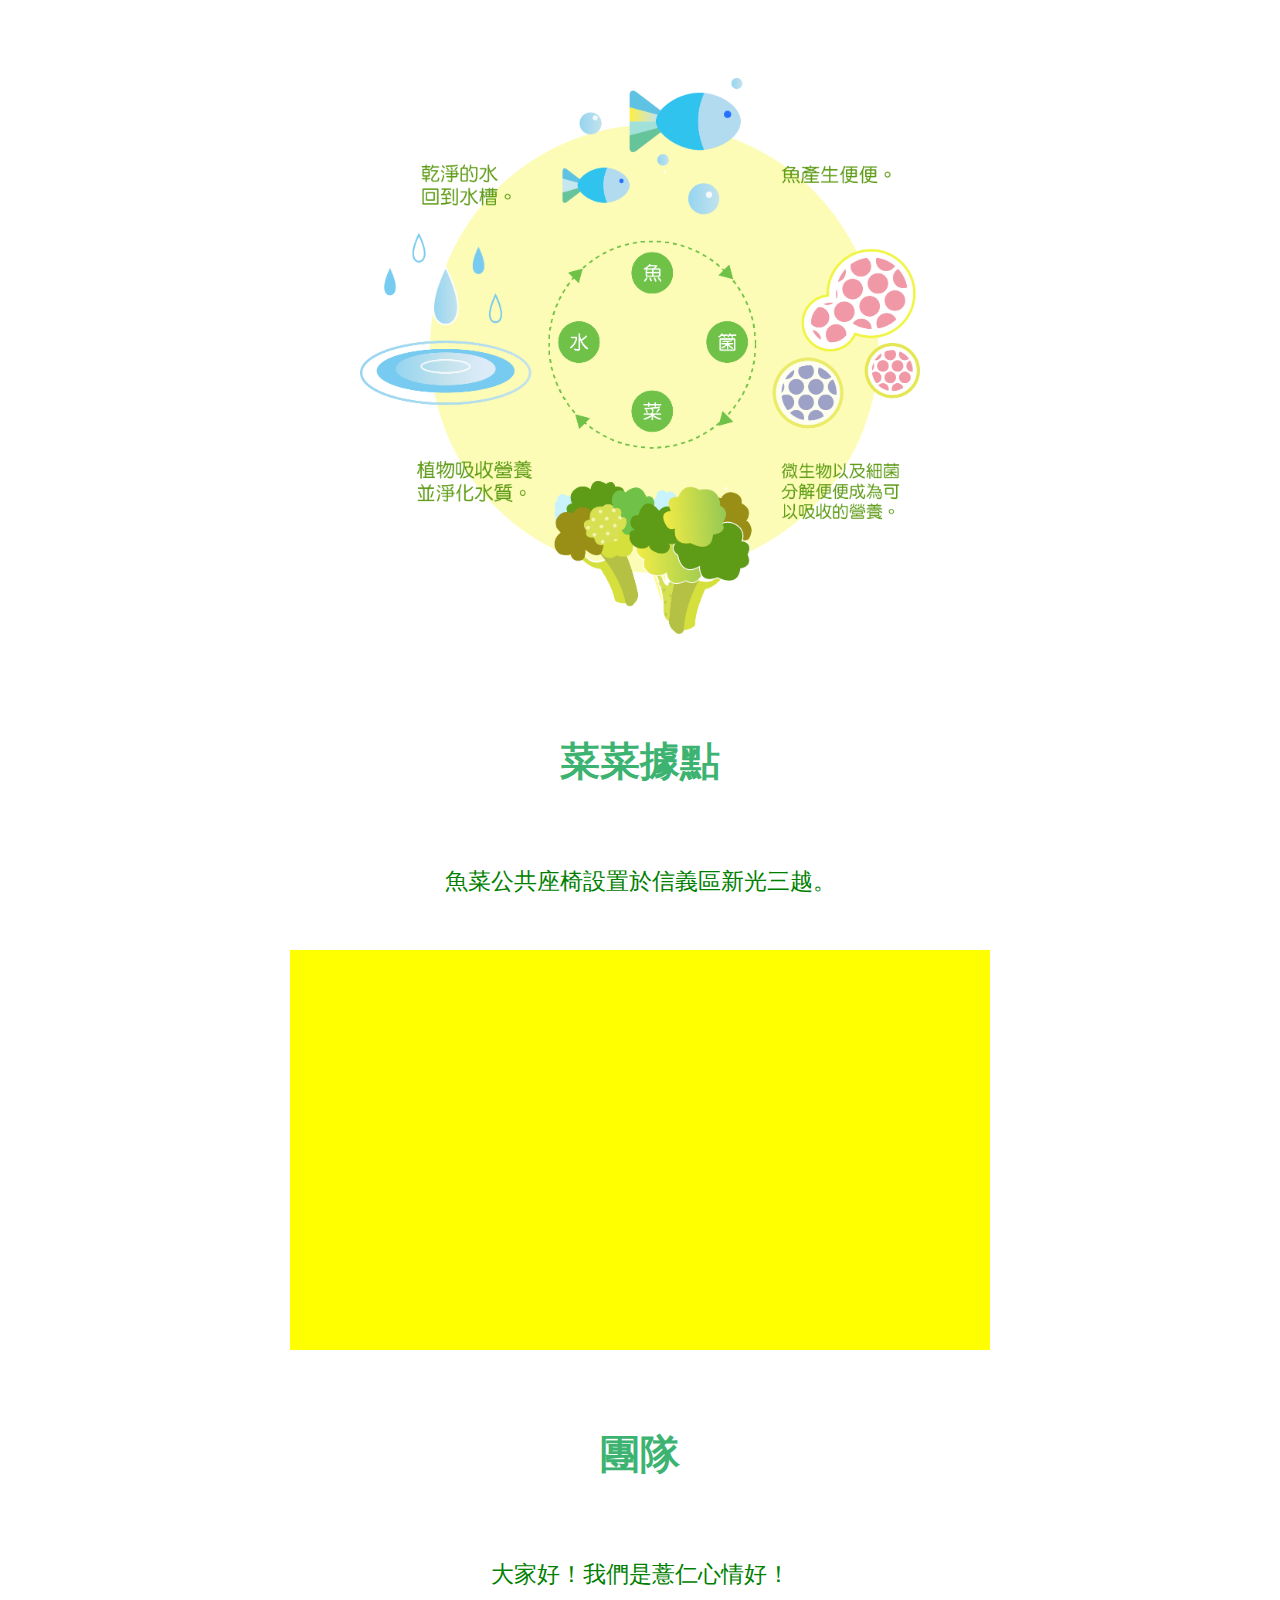
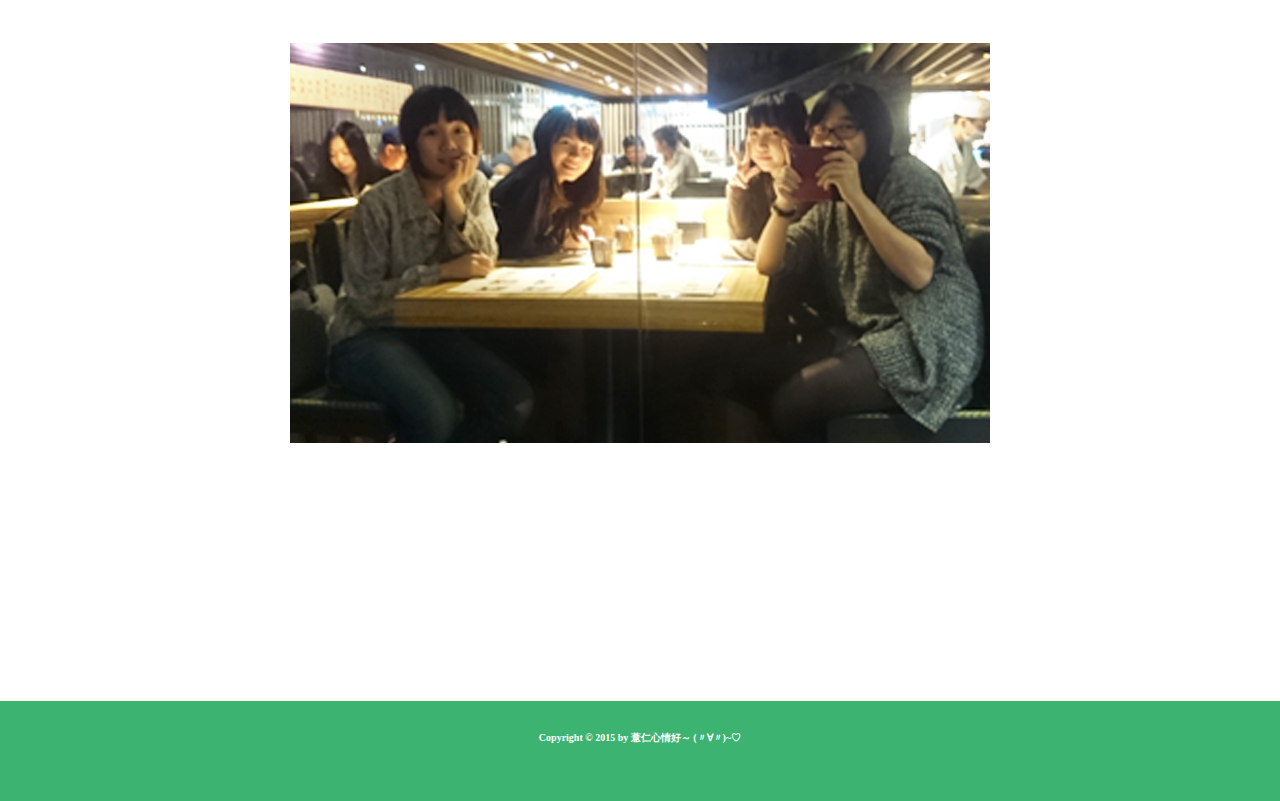
==== commit 03fee604: "修整" ====
--- a/index.html
+++ b/index.html
@@ -42,7 +42,6 @@
             <img src="image/problem.png">
         </div>
         <p>台北人太過於忙碌，而多選擇外食，
-        <br>
         成為青菜攝取不足的主因。</p>
         <div class="problem">
              <img src="image/busy.png">
@@ -57,9 +56,7 @@
     <div class="big-advantage">
         <h1 id="title2">吃蔬菜的好處</h1>
         <p>在都市的水泥叢林中，需要綠意去美化。
-        <br>
         而我們的身體，也需要蔬菜來維持我們的健康！
-        <br>
         讓我們一起來看看多吃蔬菜可以帶來哪些好處吧！
         </p>
         <div class="advantage">
@@ -108,7 +105,11 @@
     </div>
     <div class="our-design">
         <h1 id="title3">我們的設計</h1>
-        <p>我們的設計</p>
+        <p>城市中的綠色生態系
+        <br>
+        在人潮熙來攘往的信義區中，設置 QR code 
+        公共座椅以及在高樓上的巨大盤子，吸引住行人的目光，你一定想拿出手機掃看看會出現什麼吧！
+        </p>
         <div class="design flex">
             <div class="design-image1">
                 <img src="image/design_seat_dish.jpg">
@@ -124,17 +125,18 @@
             <img src="image/design_seat_dish2.jpg">
         </div>
         <h1>設計原理-魚菜共生箱</h1>
-        <div class="circle1"></div>
         <div class="design-circle">
+            <p>
+            利用魚菜共生的原理，達到不用人力介入的封閉系統。美好的生態圈同時也代表著我們身體需要充滿綠意的代謝循環。
+            </p>
             <img src="image/circle2.png">
         </div>
         <div class="circle"> 
-        <p>利用魚菜共生的原理，達到不用人力介入的封閉系統。</p>
         </div>
     </div> 
     <div class="position">
         <h1 id="title4">菜菜據點</h1>
-        <p>位於信義區新光三越。</p>
+        <p>魚菜公共座椅設置於信義區新光三越。</p>
         <div id="position1" class="position1"></div>
     </div>
     <div class="team">
@@ -146,7 +148,7 @@
     </div>
 </div>
 <div class="footer full">
-    <p></p>
+    <h2>Copyright © 2015 by 薏仁心情好～ (〃∀〃)~♡<h2/>
 </div>
 <script type="text/javascript" src="https://code.jquery.com/jquery-2.1.4.min.js"></script>
 <script type="text/javascript" src="http://maps.google.com/maps/api/js?libraries=geometry&sensor=false"></script>
--- a/css/custom.css
+++ b/css/custom.css
@@ -119,18 +119,15 @@
 }
 .index-image {
     max-height: 450px;
-    max-width:  800px;
-    width: 80%;
-    padding-top: 70px;
+    max-width:  879px;
+    padding-top: 50px;
     background-color: white;
     text-align: center;
     position: relative;
     margin: 0 auto;
 }
 .index-image > img {
-    max-height: 450px;
-    max-width: 879px;
-    width: 100%;
+    width: 90%;
 }
 #grad1 {
     height: 200px;
@@ -148,7 +145,7 @@
     border-radius: 20px;
     color: white;
     font-family: 'wt001';
-    margin-bottom: 150px; 
+    margin-bottom: 180px; 
 }
 .read-more:hover{
     color: white;
@@ -180,6 +177,8 @@
     font-family: 'sourcehansans-tc';
     padding-top: 20px;
     padding-bottom: 30px;
+    padding-right: 30px;
+    padding-left: 30px;
 }
 
 .title_image {
@@ -235,7 +234,14 @@
     filter: blur(2px);
     transform: scale(1.1);
 }
-
+.big-advantage {
+    max-width: 720px;
+    margin: 0 auto;
+}
+.big-advantage > p {
+    padding-right: 30px;
+    padding-left: 30px;
+}
 .advantage {
     max-width: 720px;
     background-color: white;
@@ -278,8 +284,10 @@
 
 }
 .our-design {
+    max-width: 720px;
+    margin: 0 auto;
     clear: both;
-    padding-top: 70px;
+
 }
 .design{
     width: 720px;
@@ -329,7 +337,6 @@
 }
 .position {
     max-width: 700px;
-    width: 80%;
     margin:0 auto; 
 }
 
@@ -337,6 +344,8 @@
     margin-bottom: 50px;
     max-width: 700px;
     height: 400px;
+    width: 100%;
+    margin: 0 auto;
     position: relative;
     background-color: yellow;
 }
@@ -374,7 +383,16 @@
     width: 100%;
     height: 100px;
     background-color: #3CB371;
-}
+    margin: 0 auto;
+}
+.footer > h2 {
+    font-size: 10px;
+    color: white;
+    text-align: center;
+    padding-top: 30px;
+}
+
+
 @media only screen and (max-width: 700px) {
     body {
         
@@ -385,7 +403,7 @@
     h1 {
         font-size: 25px;
     }
-    .header {
+    .buttons {
         display: none;
     }
     .advantage {
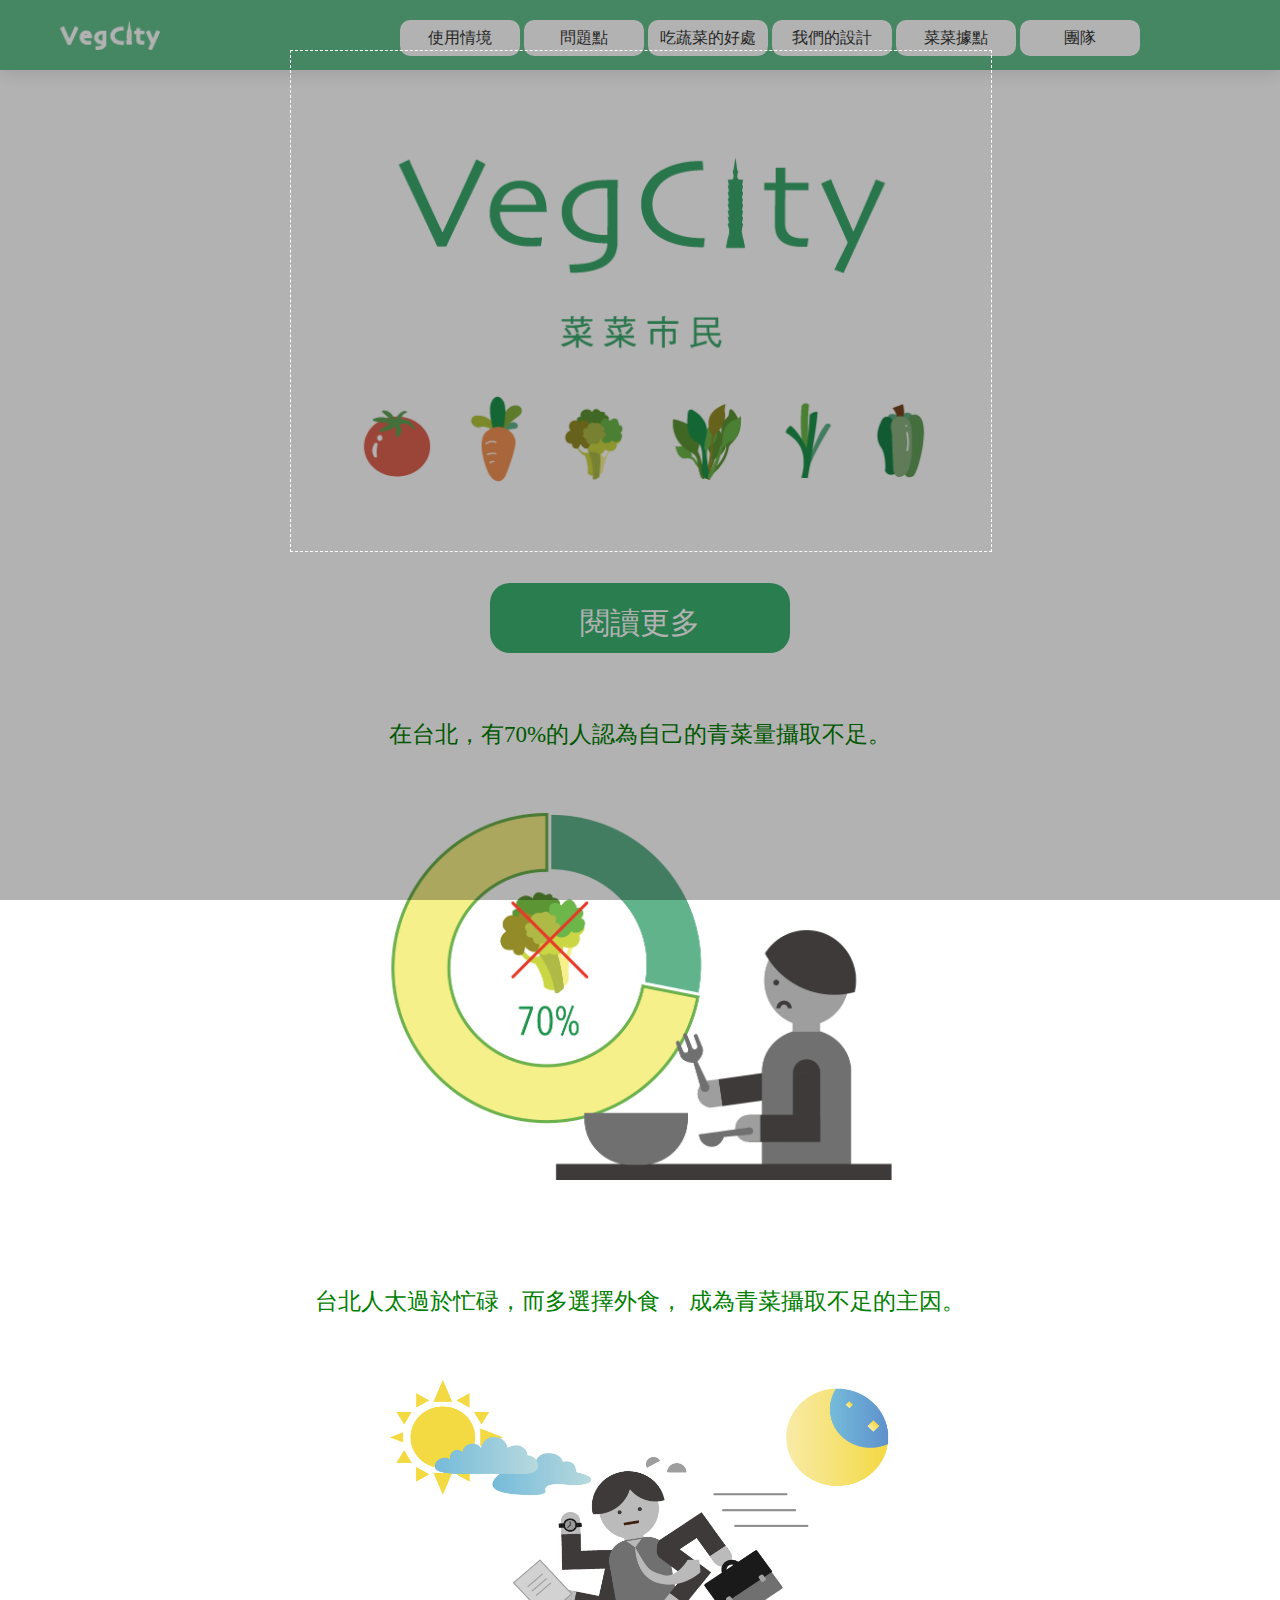
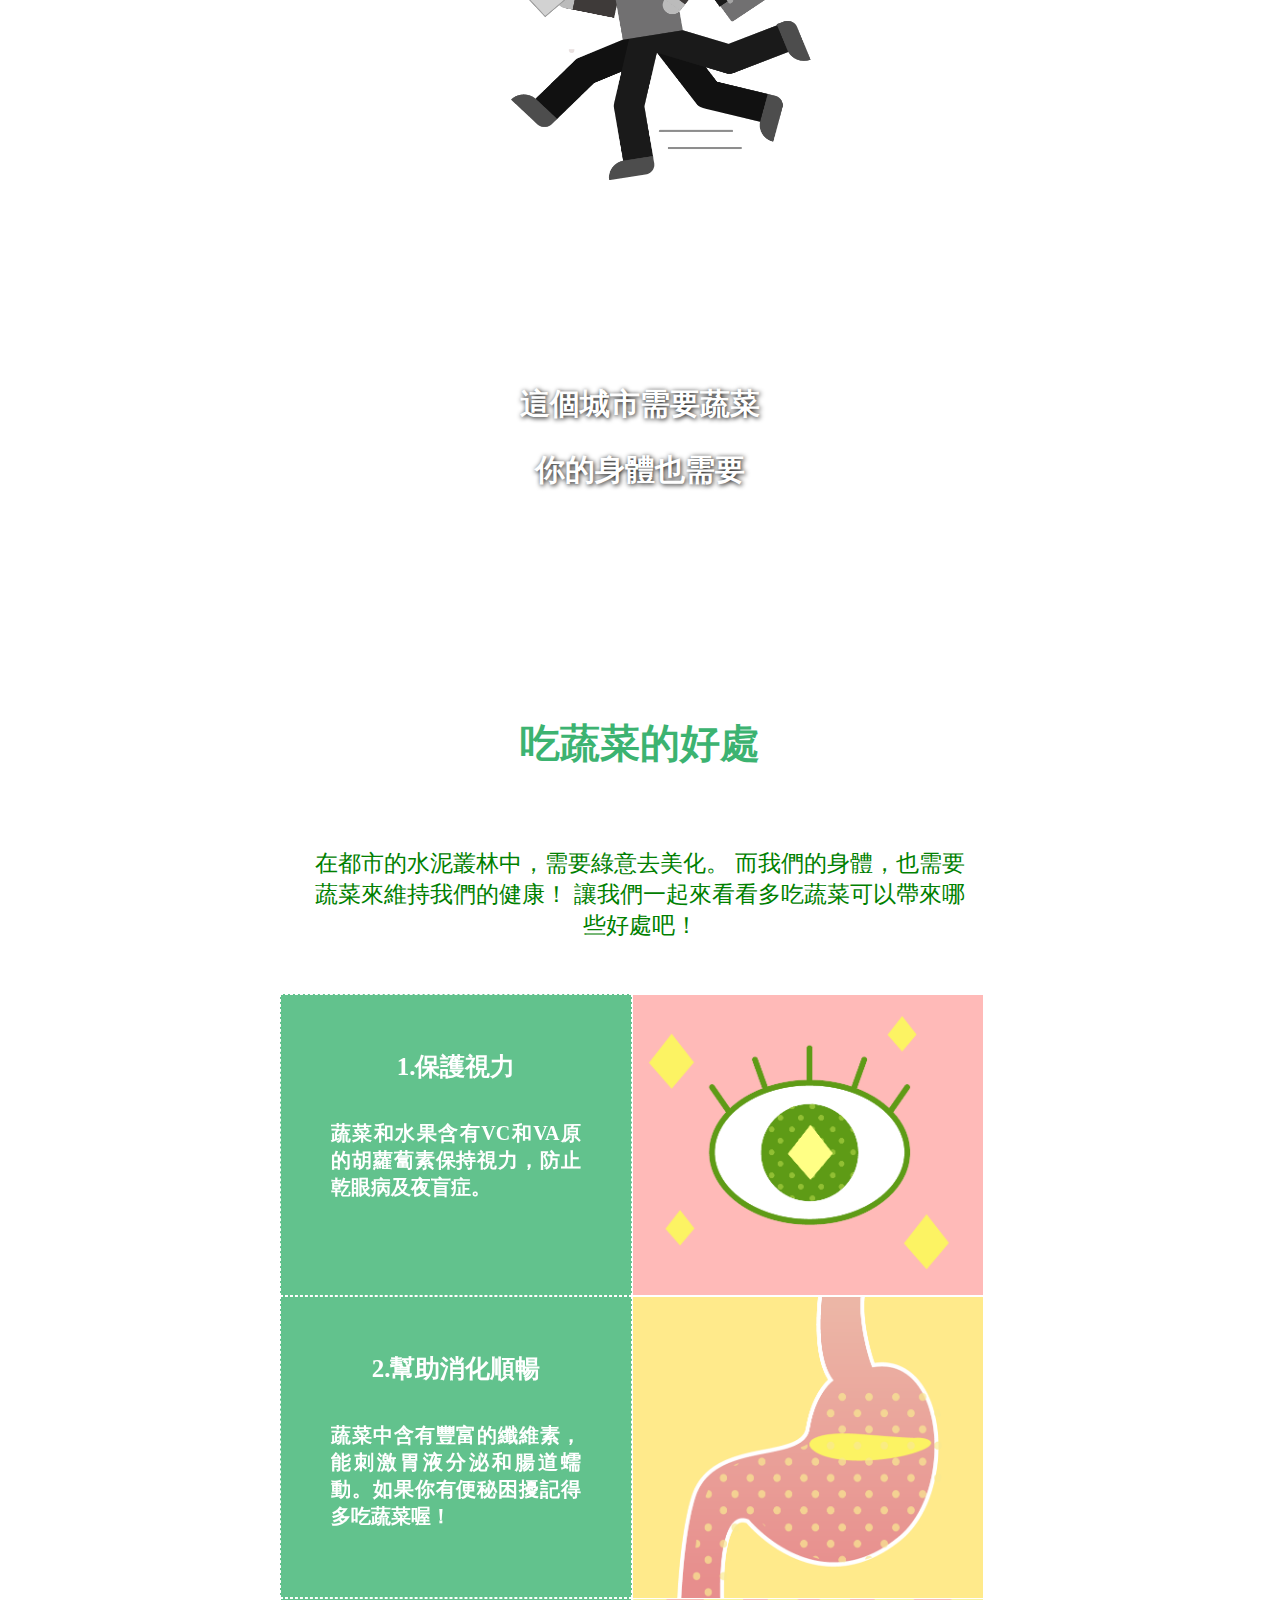
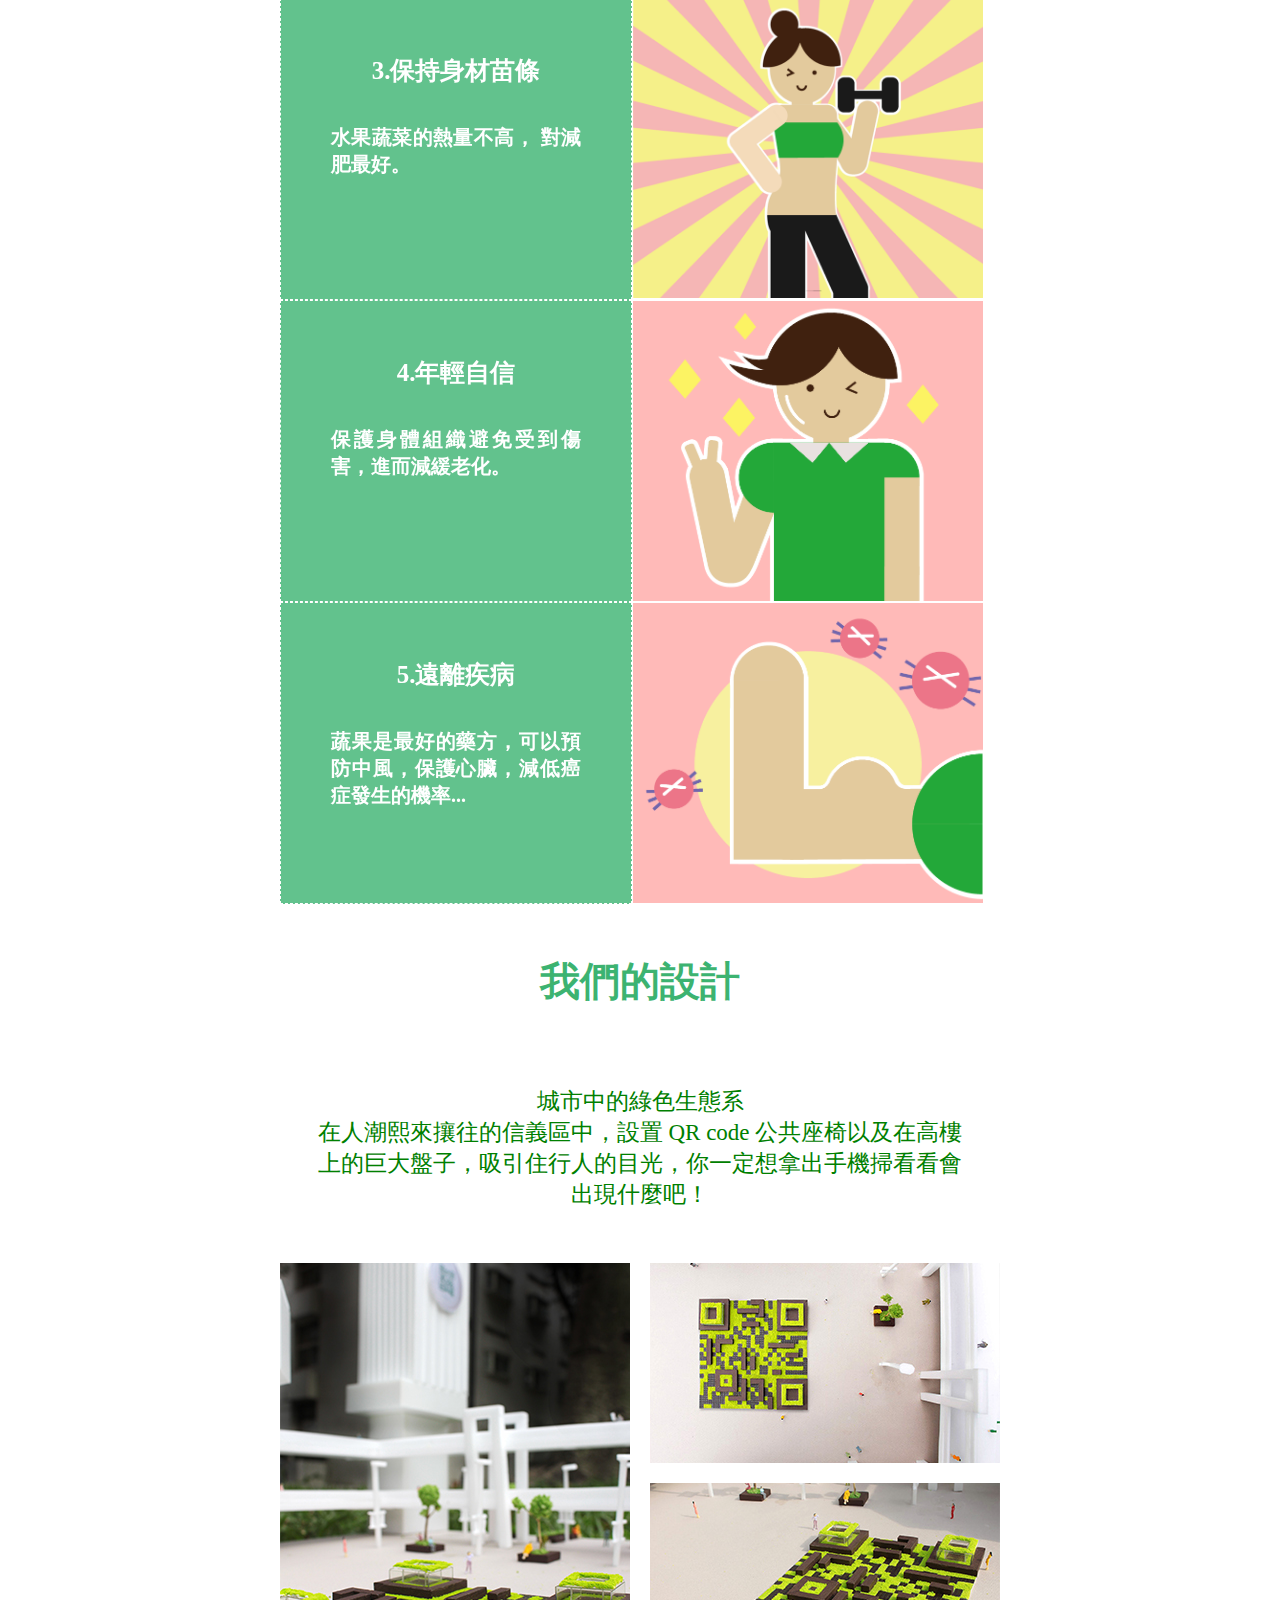
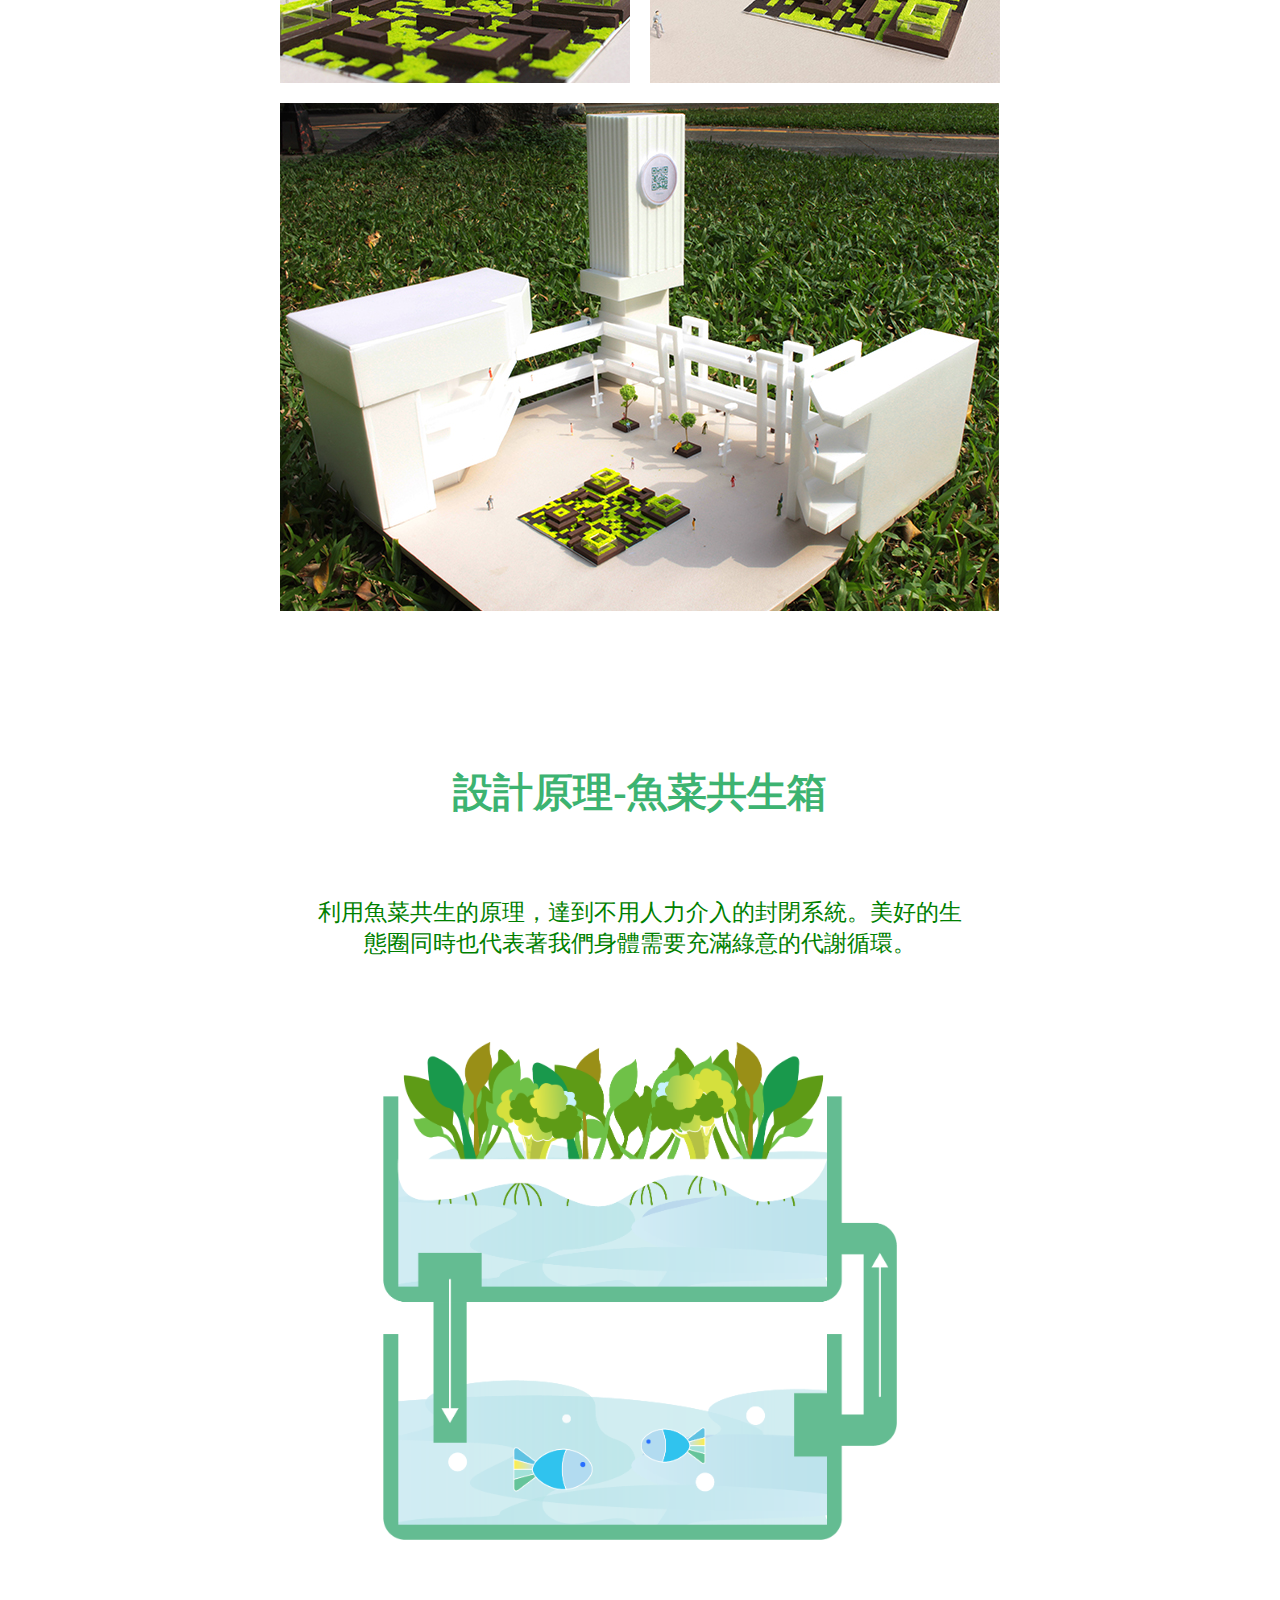
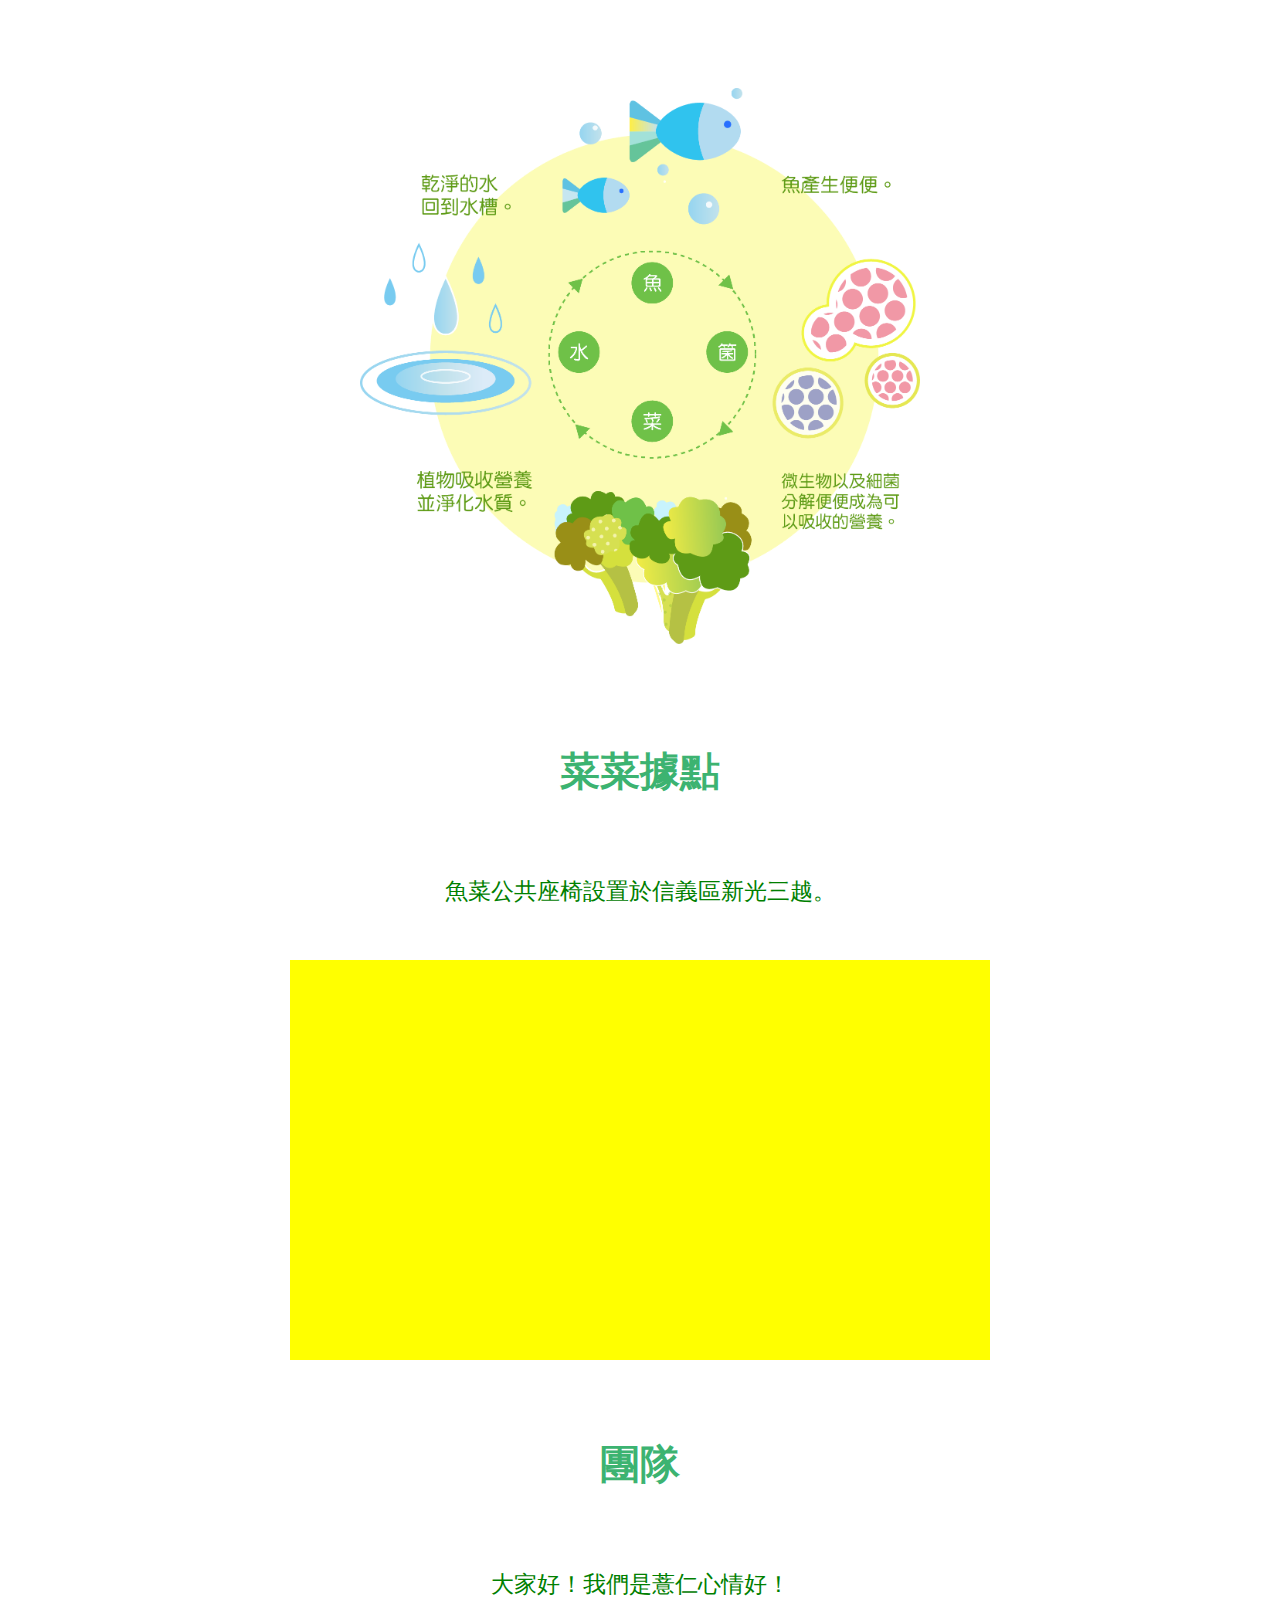
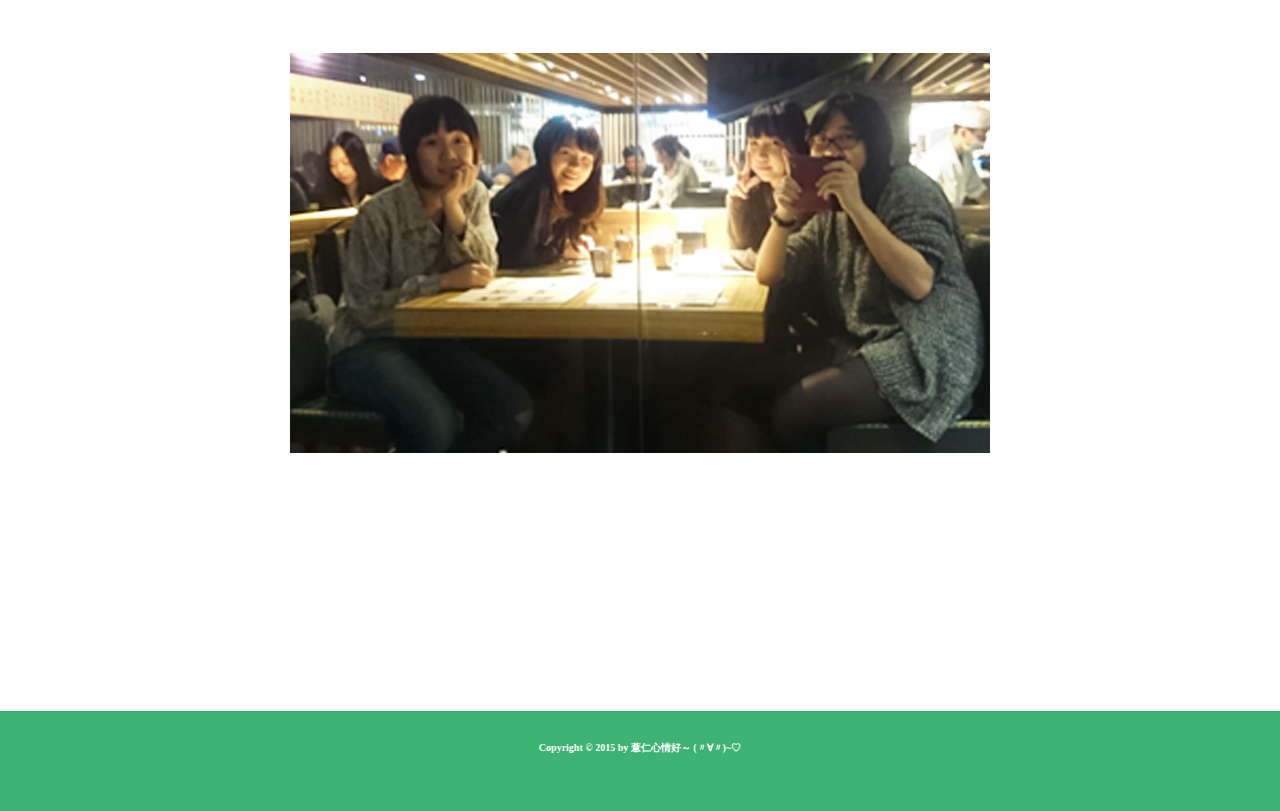
==== commit ee53f80f: "微調" ====
--- a/index.html
+++ b/index.html
@@ -24,8 +24,7 @@
             <a onclick="scrollToId('title2')"><div class="button">吃蔬菜的好處</div></a>
             <a onclick="scrollToId('title3')"><div class="button">我們的設計</div></a>
             <a onclick="scrollToId('title4')"><div class="button">菜菜據點</div></a>
-            <a onclick="scrollToId('title5')"><div class="button">團隊</div></a>            
-            <div class="fb">fb</div>
+            <a onclick="scrollToId('title5')"><div class="button">團隊</div></a>           
         </div>
     </div>
 </div>
--- a/css/custom.css
+++ b/css/custom.css
@@ -120,7 +120,7 @@
 .index-image {
     max-height: 450px;
     max-width:  879px;
-    padding-top: 50px;
+    padding-top: 60px;
     background-color: white;
     text-align: center;
     position: relative;
@@ -337,6 +337,7 @@
 }
 .position {
     max-width: 700px;
+    width: 80%;
     margin:0 auto; 
 }
 
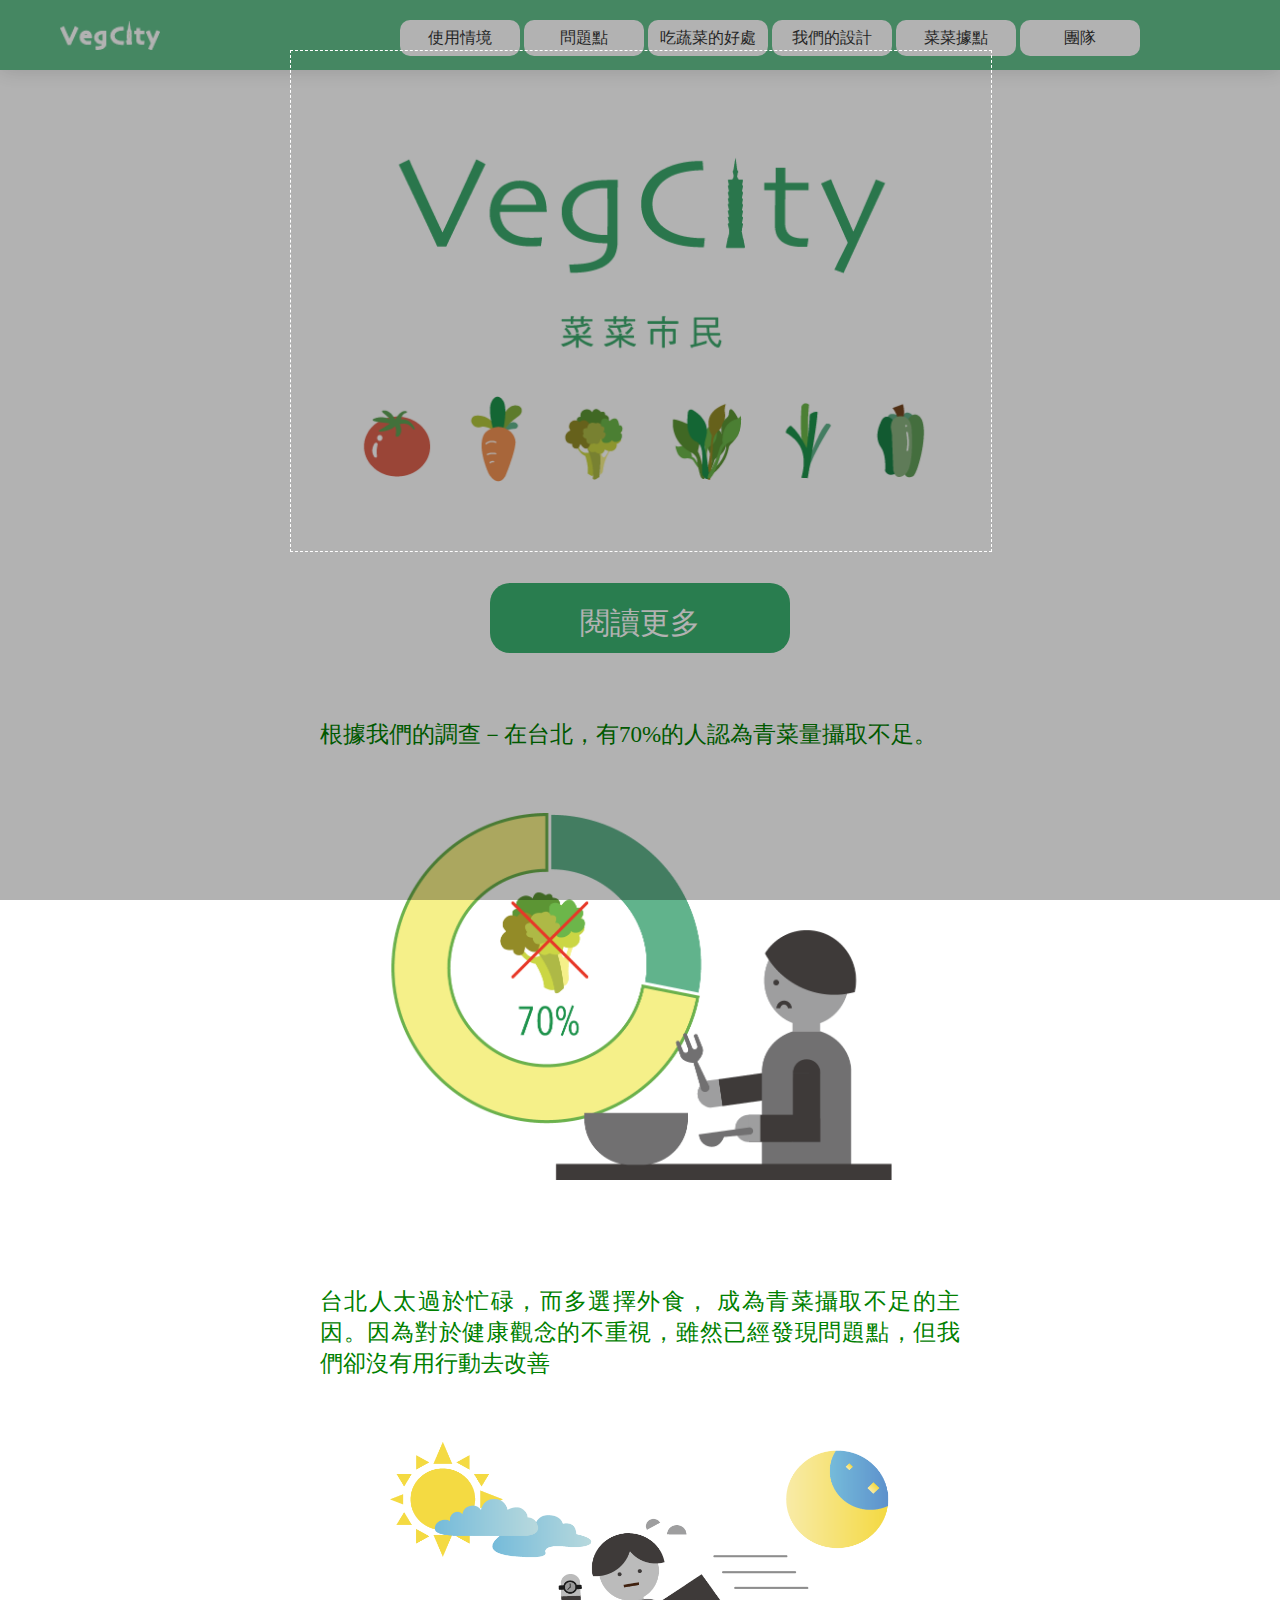
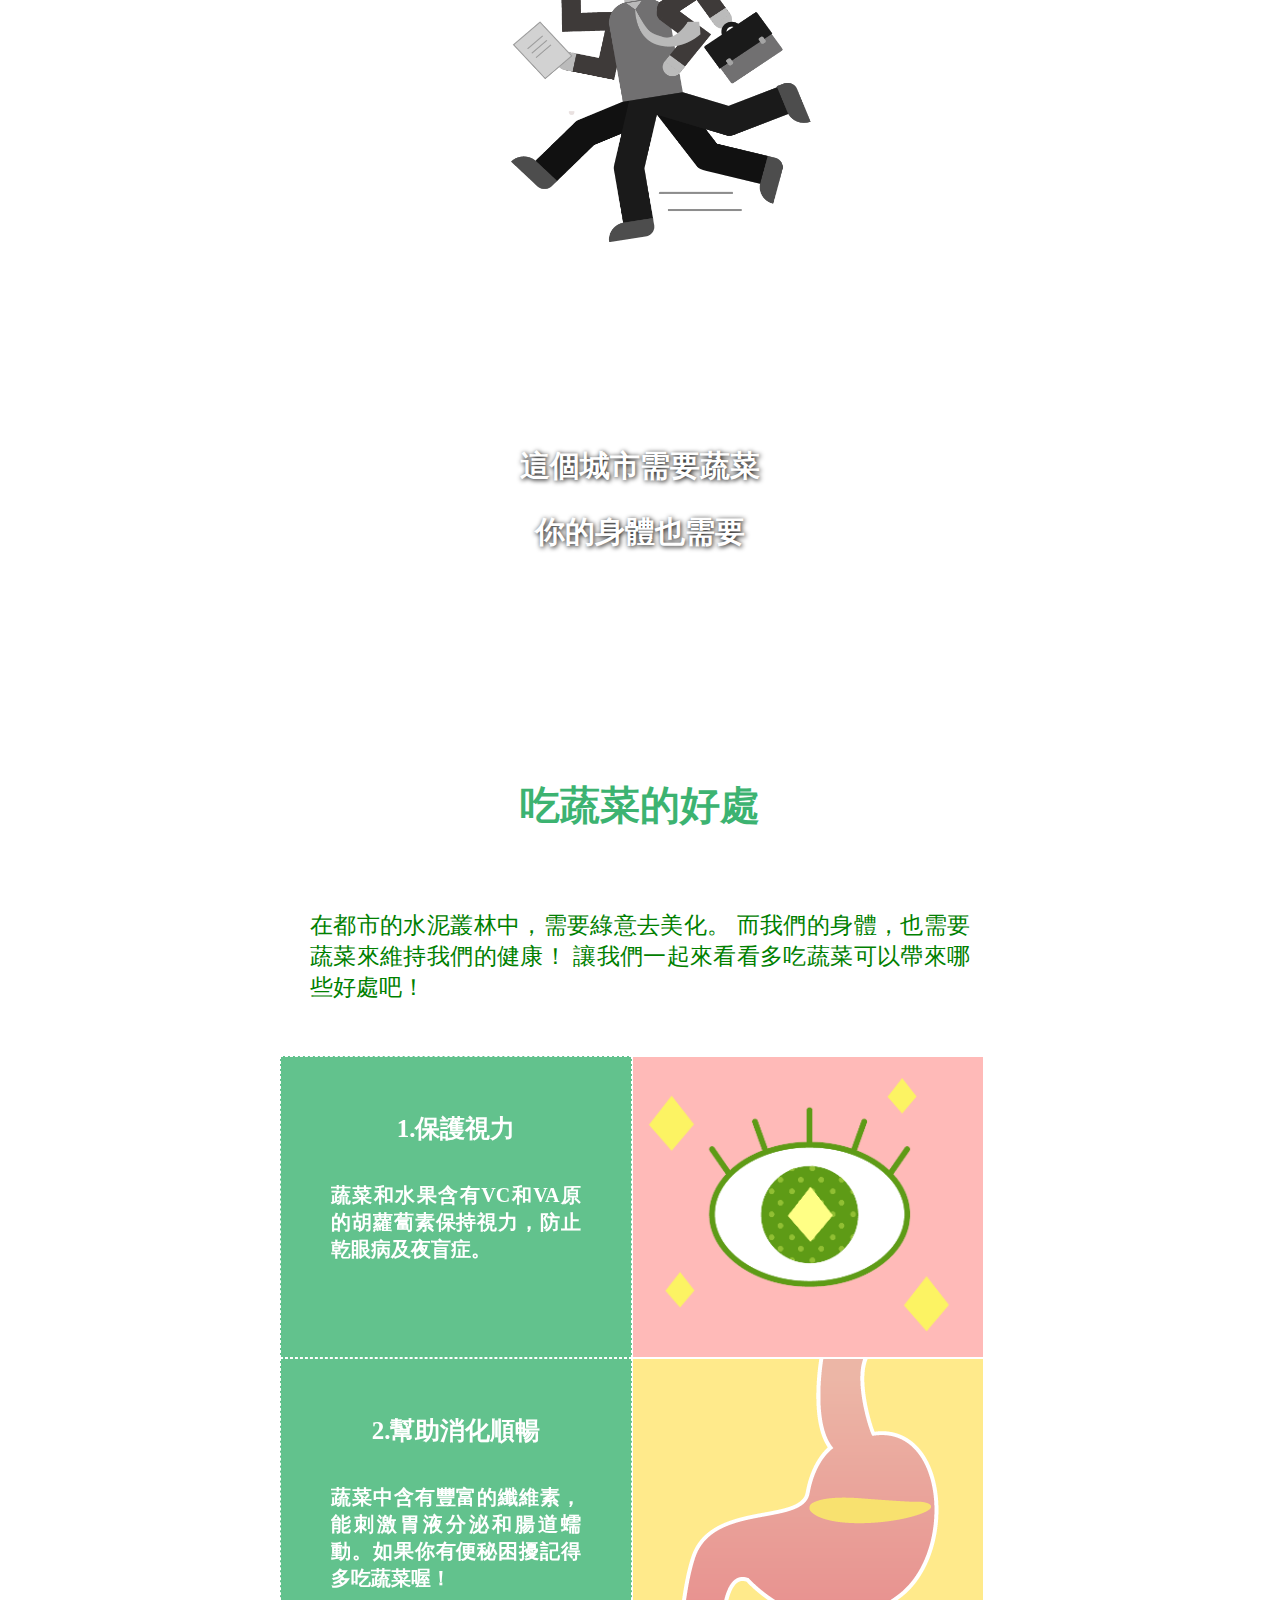
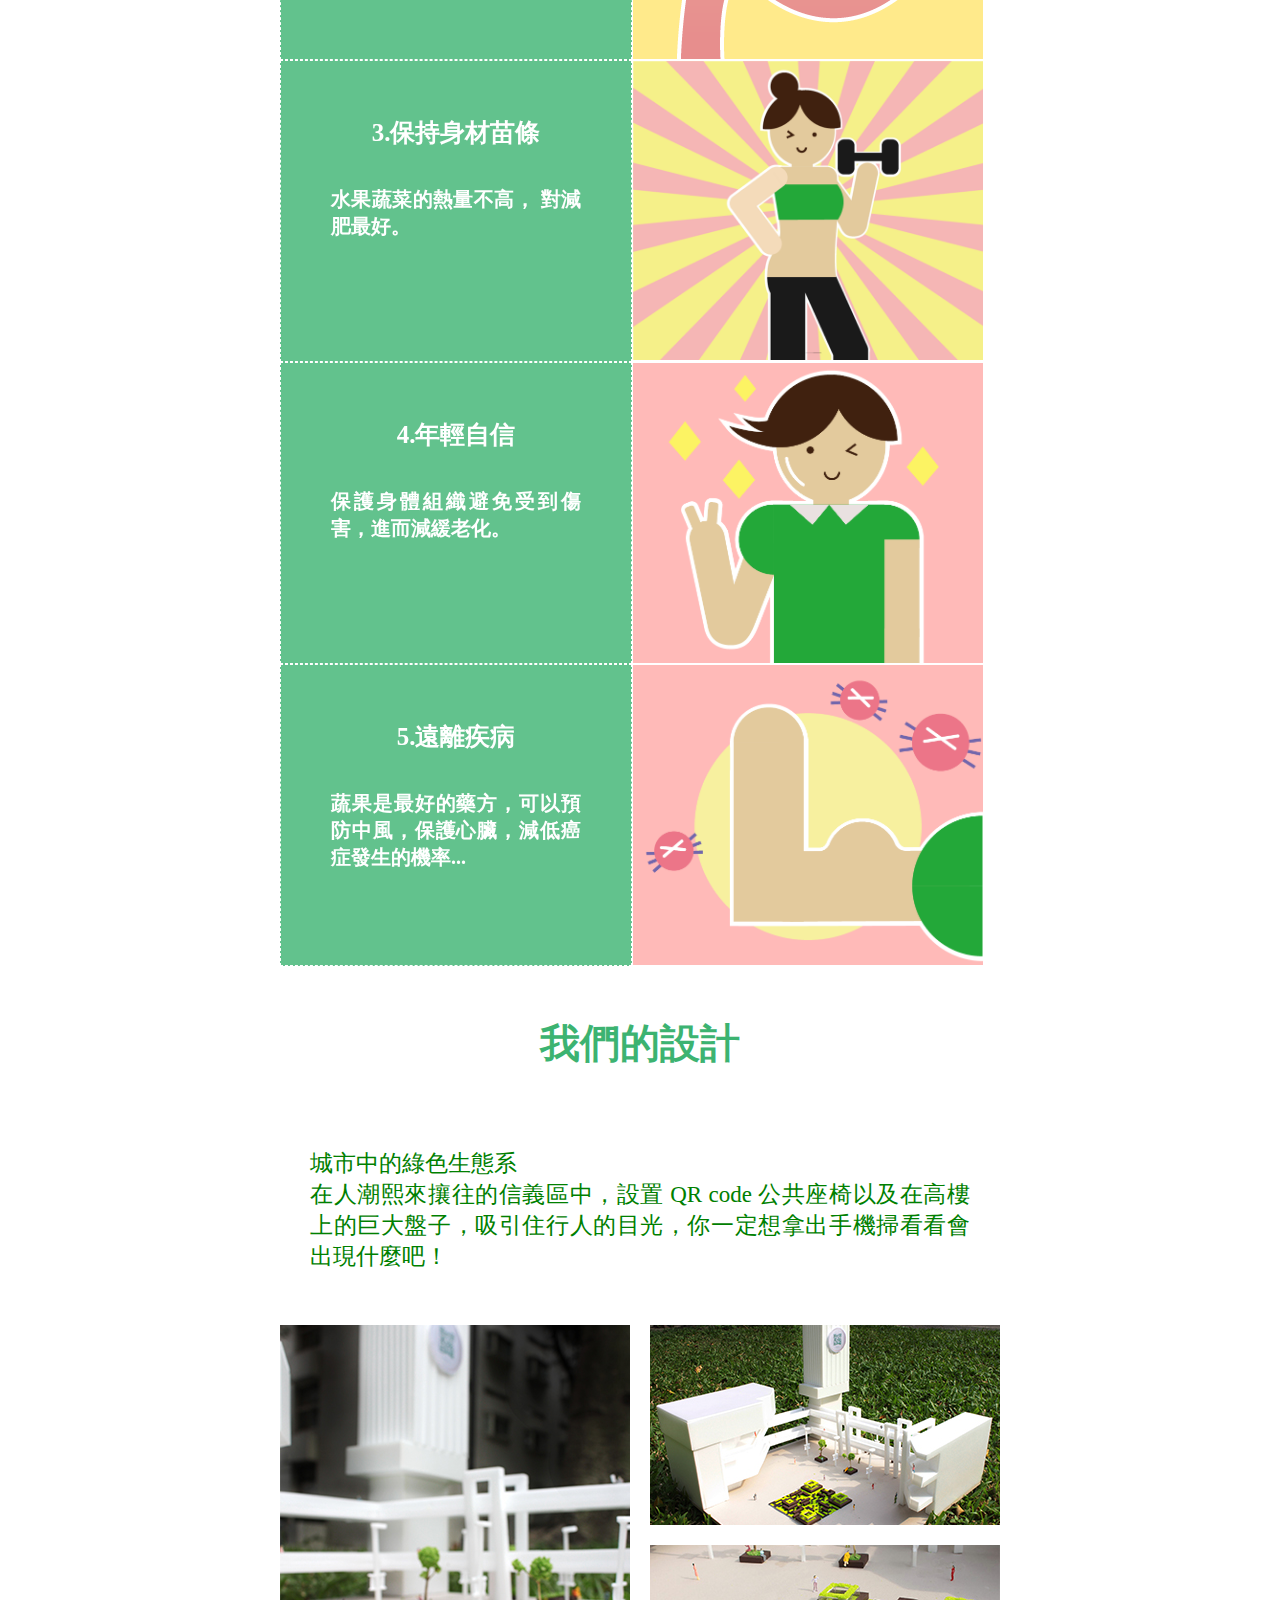
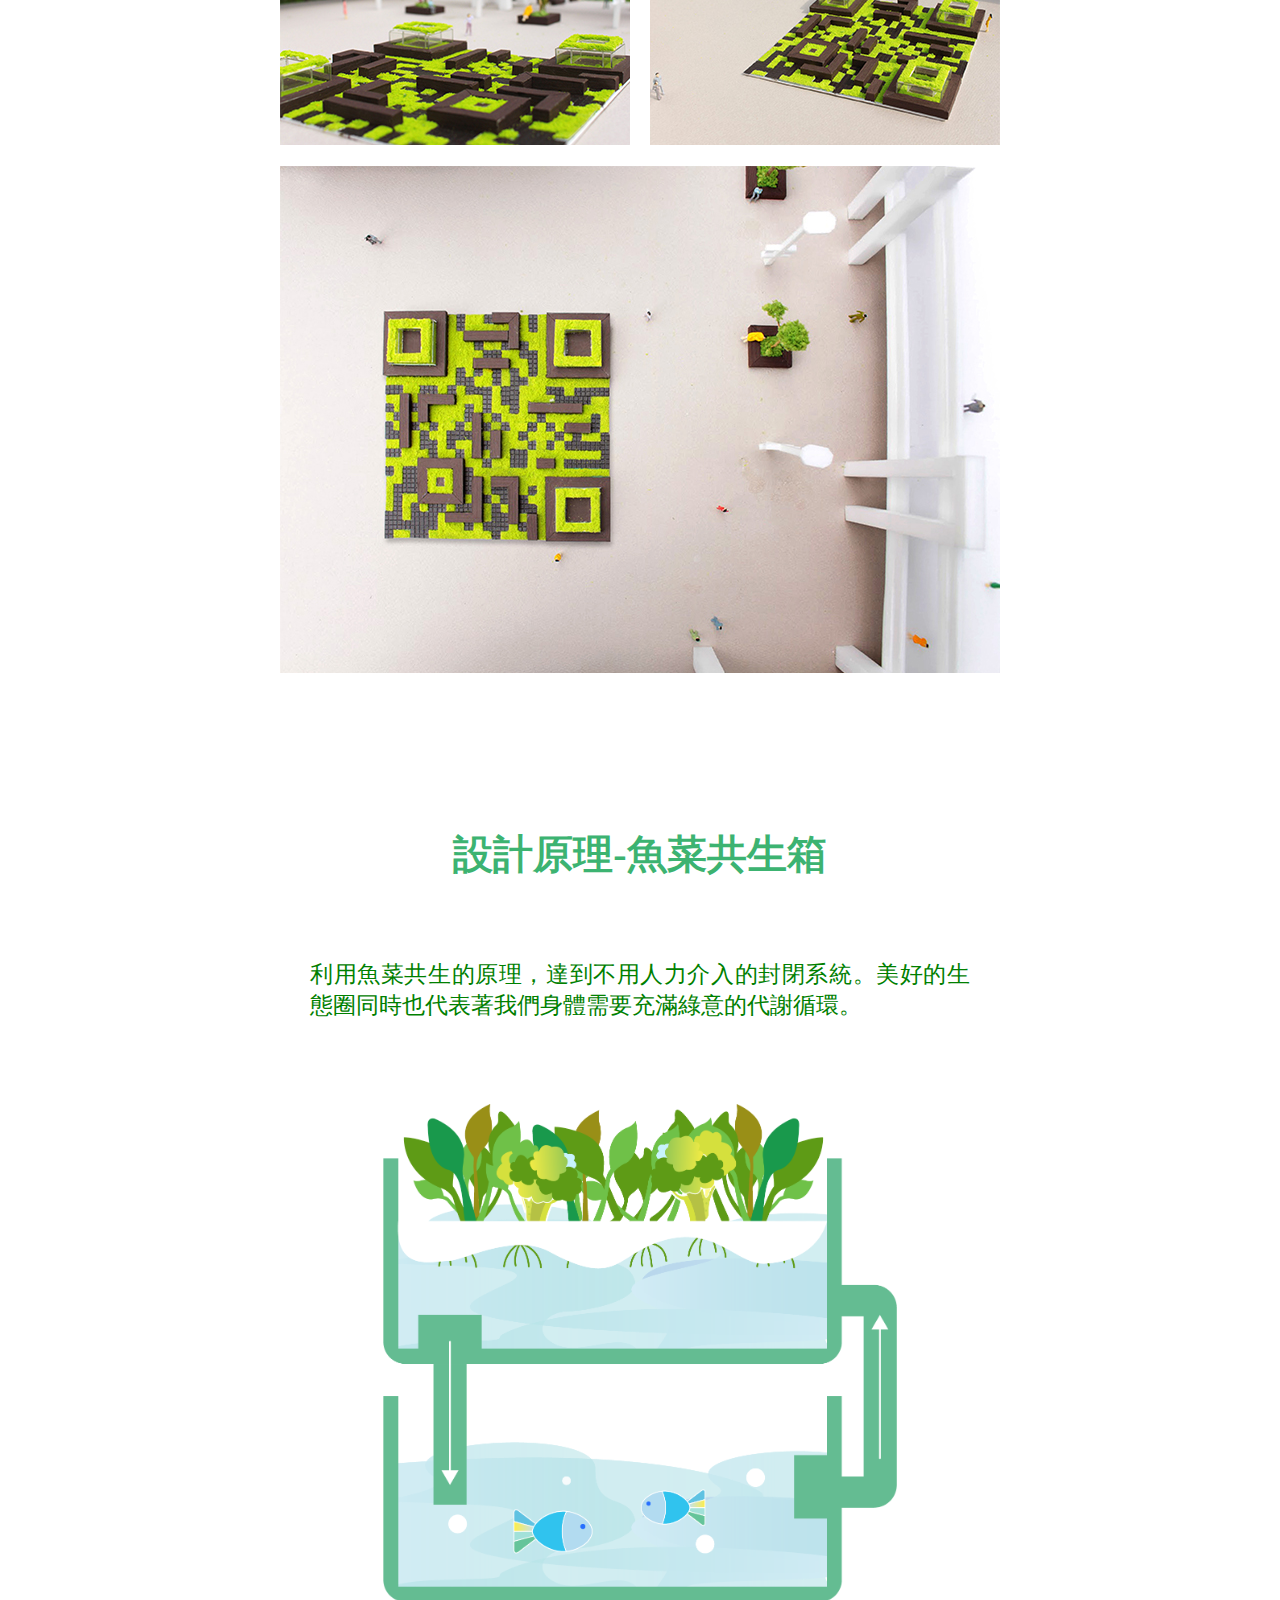
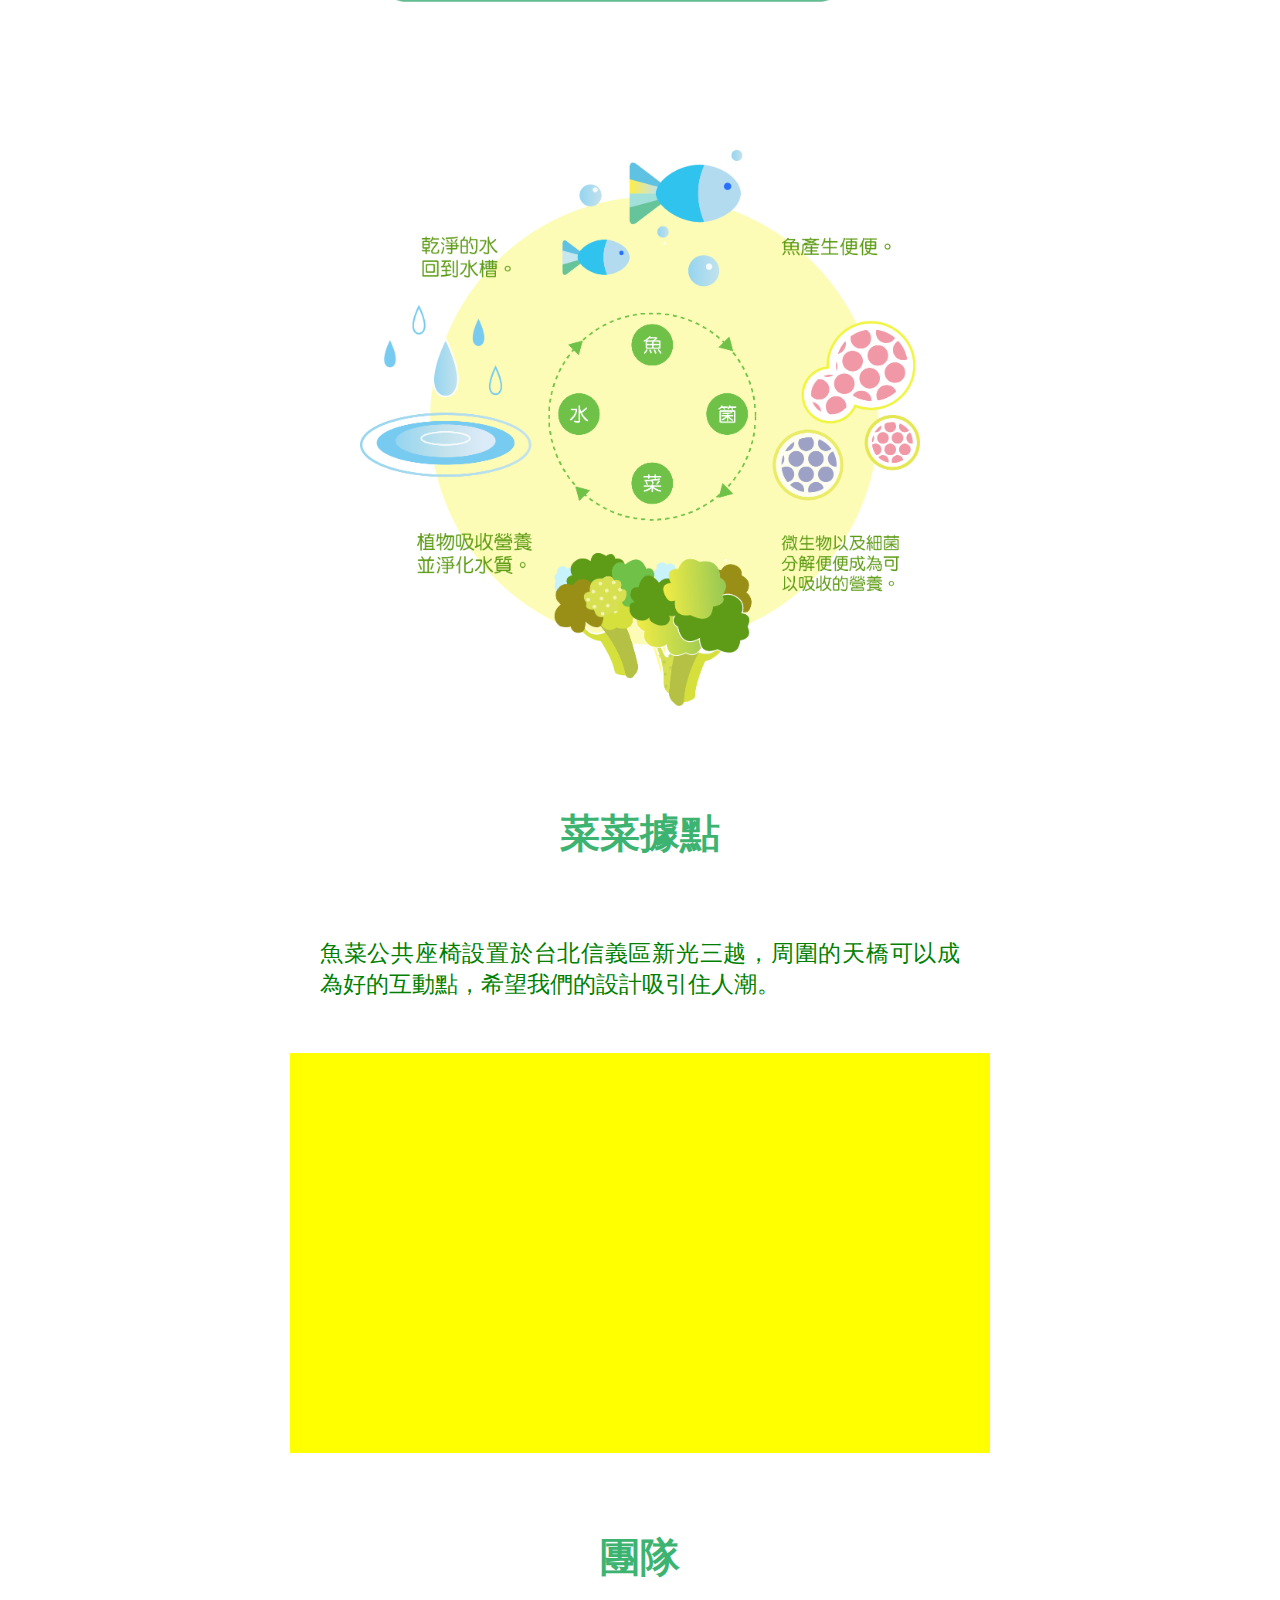
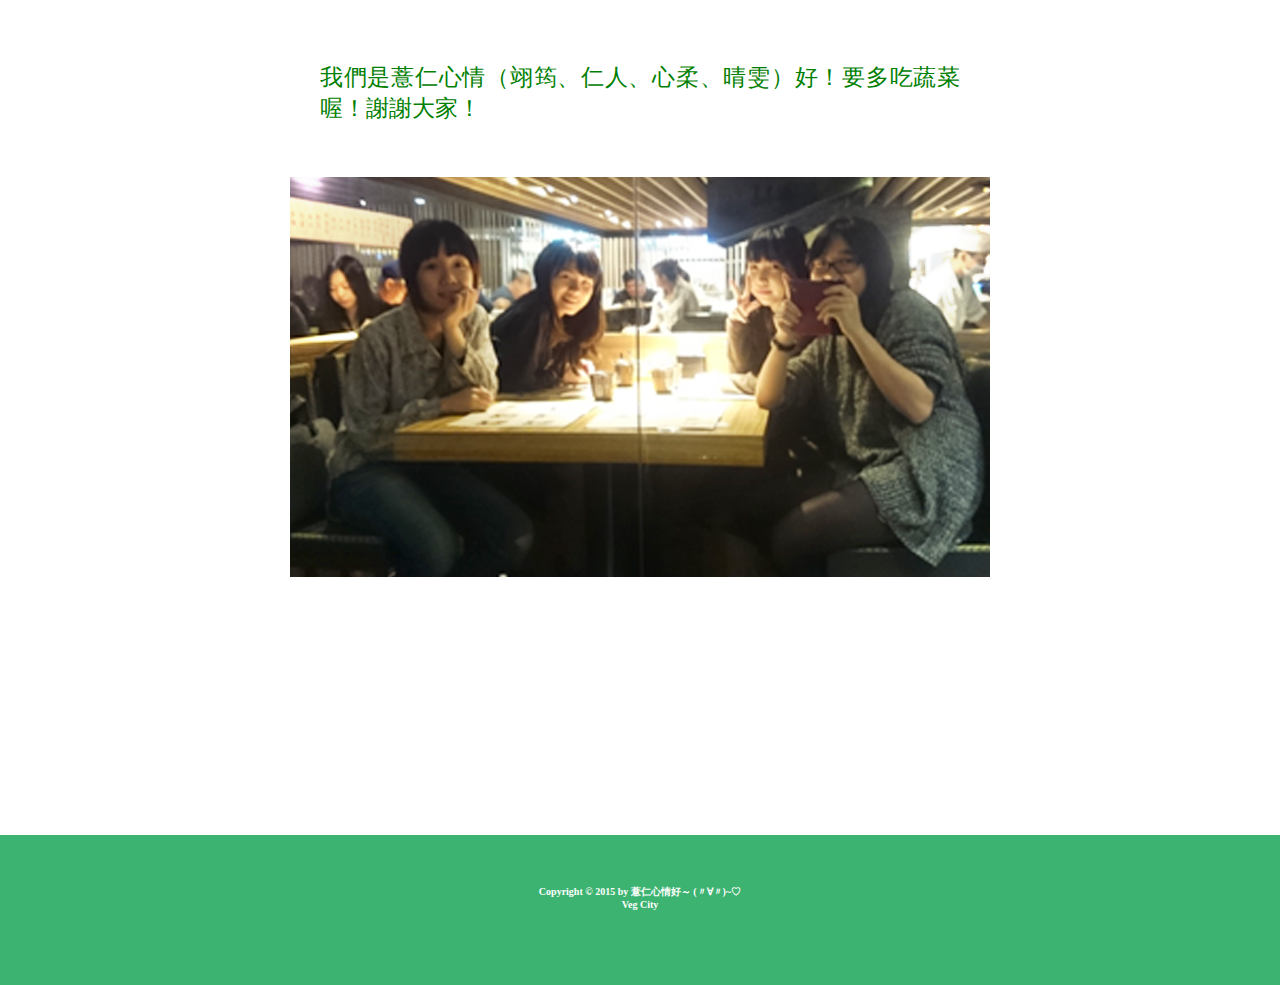
==== commit 67b50b61: "文字左右對齊、微調" ====
--- a/index.html
+++ b/index.html
@@ -36,12 +36,12 @@
 <div class="content full">
     <div class="bigproblem">
         <h1 id="title1">問題點</h1>
-        <p>在台北，有70%的人認為自己的青菜量攝取不足。</p>
+        <p>根據我們的調查－在台北，有70%的人認為青菜量攝取不足。</p>
         <div class="problem">
             <img src="image/problem.png">
         </div>
         <p>台北人太過於忙碌，而多選擇外食，
-        成為青菜攝取不足的主因。</p>
+        成為青菜攝取不足的主因。因為對於健康觀念的不重視，雖然已經發現問題點，但我們卻沒有用行動去改善</p>
         <div class="problem">
              <img src="image/busy.png">
         </div>
@@ -135,19 +135,22 @@
     </div> 
     <div class="position">
         <h1 id="title4">菜菜據點</h1>
-        <p>魚菜公共座椅設置於信義區新光三越。</p>
+        <p>魚菜公共座椅設置於台北信義區新光三越，周圍的天橋可以成為好的互動點，希望我們的設計吸引住人潮。</p>
         <div id="position1" class="position1"></div>
     </div>
     <div class="team">
         <h1 id="title5">團隊</h1>
-        <p>大家好！我們是薏仁心情好！</p>
+        <p>我們是薏仁心情（翊筠、仁人、心柔、晴雯）好！要多吃蔬菜喔！謝謝大家！</p>
         <div class="our-team">
             <img src="image/our-team.jpg">
         </div>
     </div>
 </div>
 <div class="footer full">
-    <h2>Copyright © 2015 by 薏仁心情好～ (〃∀〃)~♡<h2/>
+    <h2>Copyright © 2015 by 薏仁心情好～ (〃∀〃)~♡
+    <br>
+    Veg City
+    <h2/>
 </div>
 <script type="text/javascript" src="https://code.jquery.com/jquery-2.1.4.min.js"></script>
 <script type="text/javascript" src="http://maps.google.com/maps/api/js?libraries=geometry&sensor=false"></script>
--- a/css/custom.css
+++ b/css/custom.css
@@ -179,6 +179,7 @@
     padding-bottom: 30px;
     padding-right: 30px;
     padding-left: 30px;
+    text-align: justify;
 }
 
 .title_image {
@@ -186,10 +187,14 @@
     padding-top: 50px;
     padding-left: 35%;
 }
+.bigproblem {
+    max-width: 700px;
+    margin: 0 auto;
+    width: 100%;
+}
 .problem {
     max-height: 400px;
     max-width: 700px;
-    width: 80%;
     height: 70vw;
     background-color: white;
     padding-top: 10px;
@@ -382,7 +387,7 @@
     clear: both;
     bottom: 0;
     width: 100%;
-    height: 100px;
+    height: 150px;
     background-color: #3CB371;
     margin: 0 auto;
 }
@@ -390,7 +395,7 @@
     font-size: 10px;
     color: white;
     text-align: center;
-    padding-top: 30px;
+    padding-top: 50px;
 }
 
 
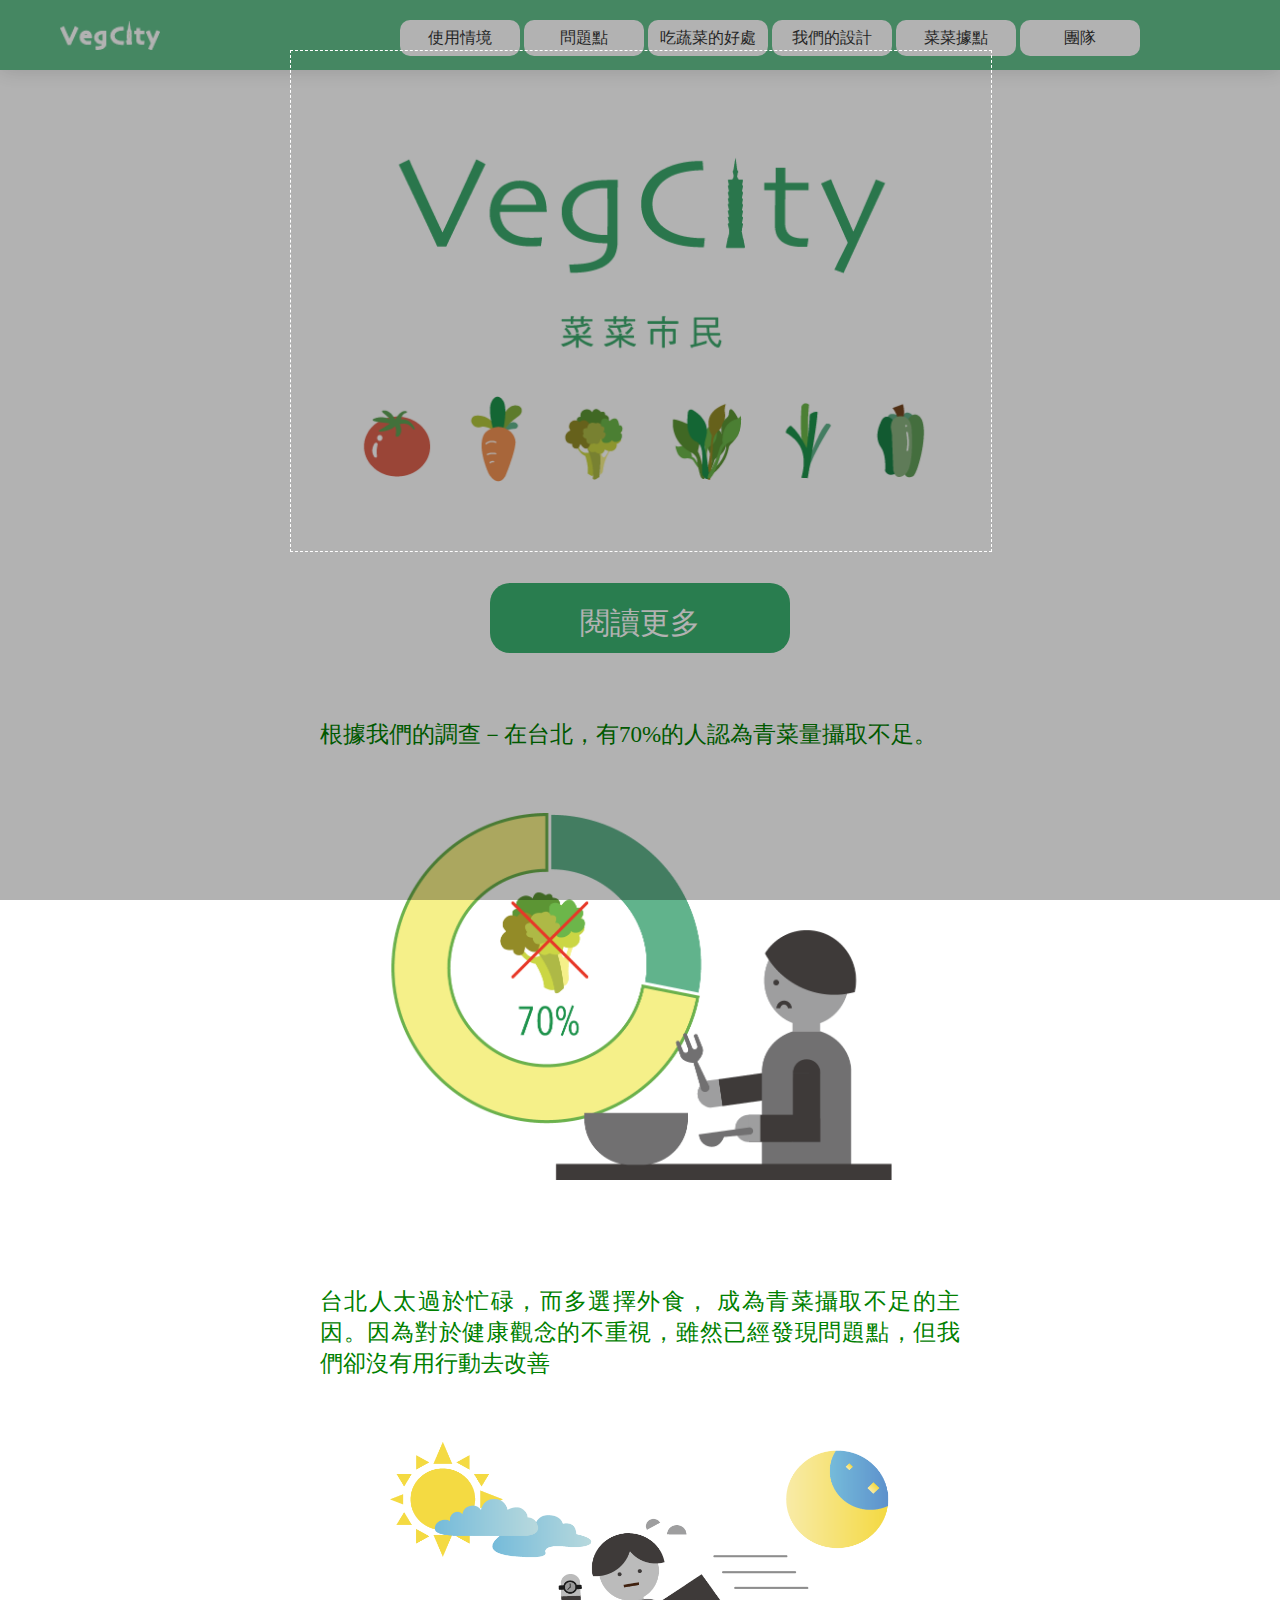
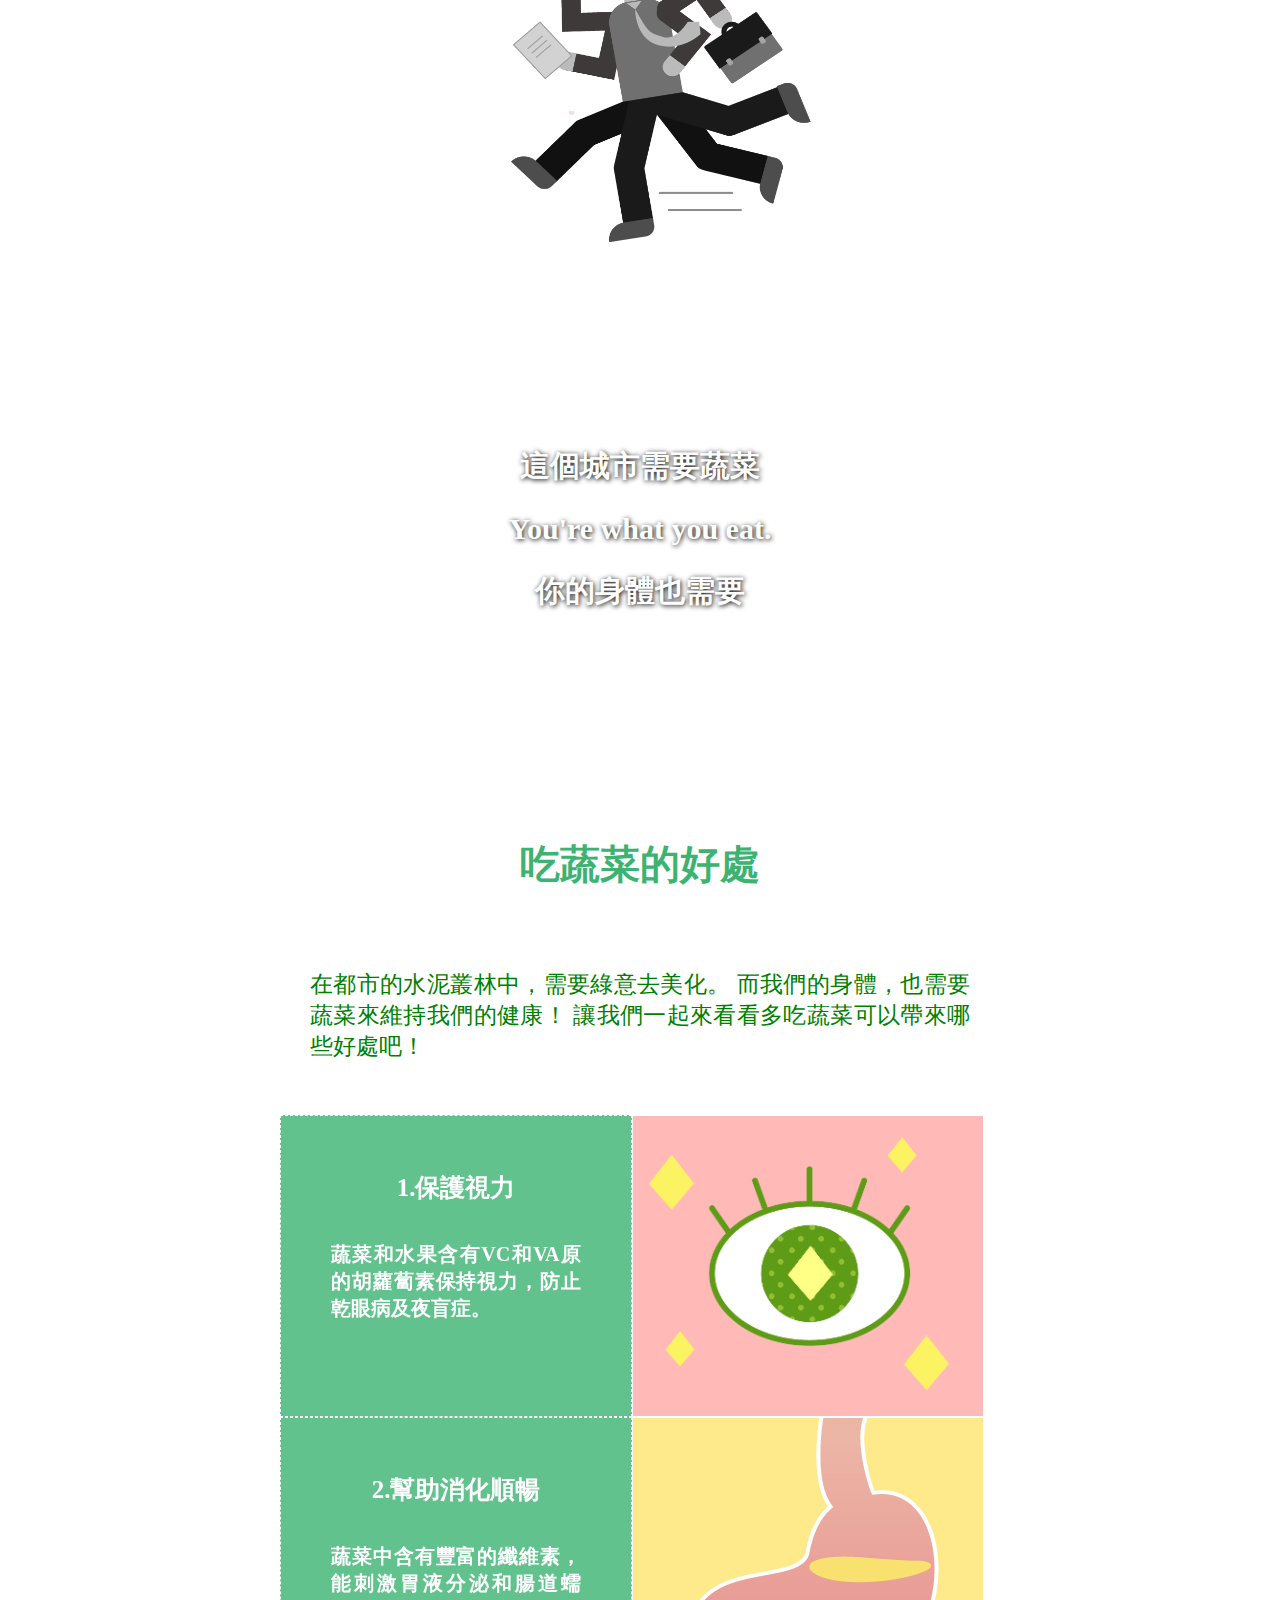
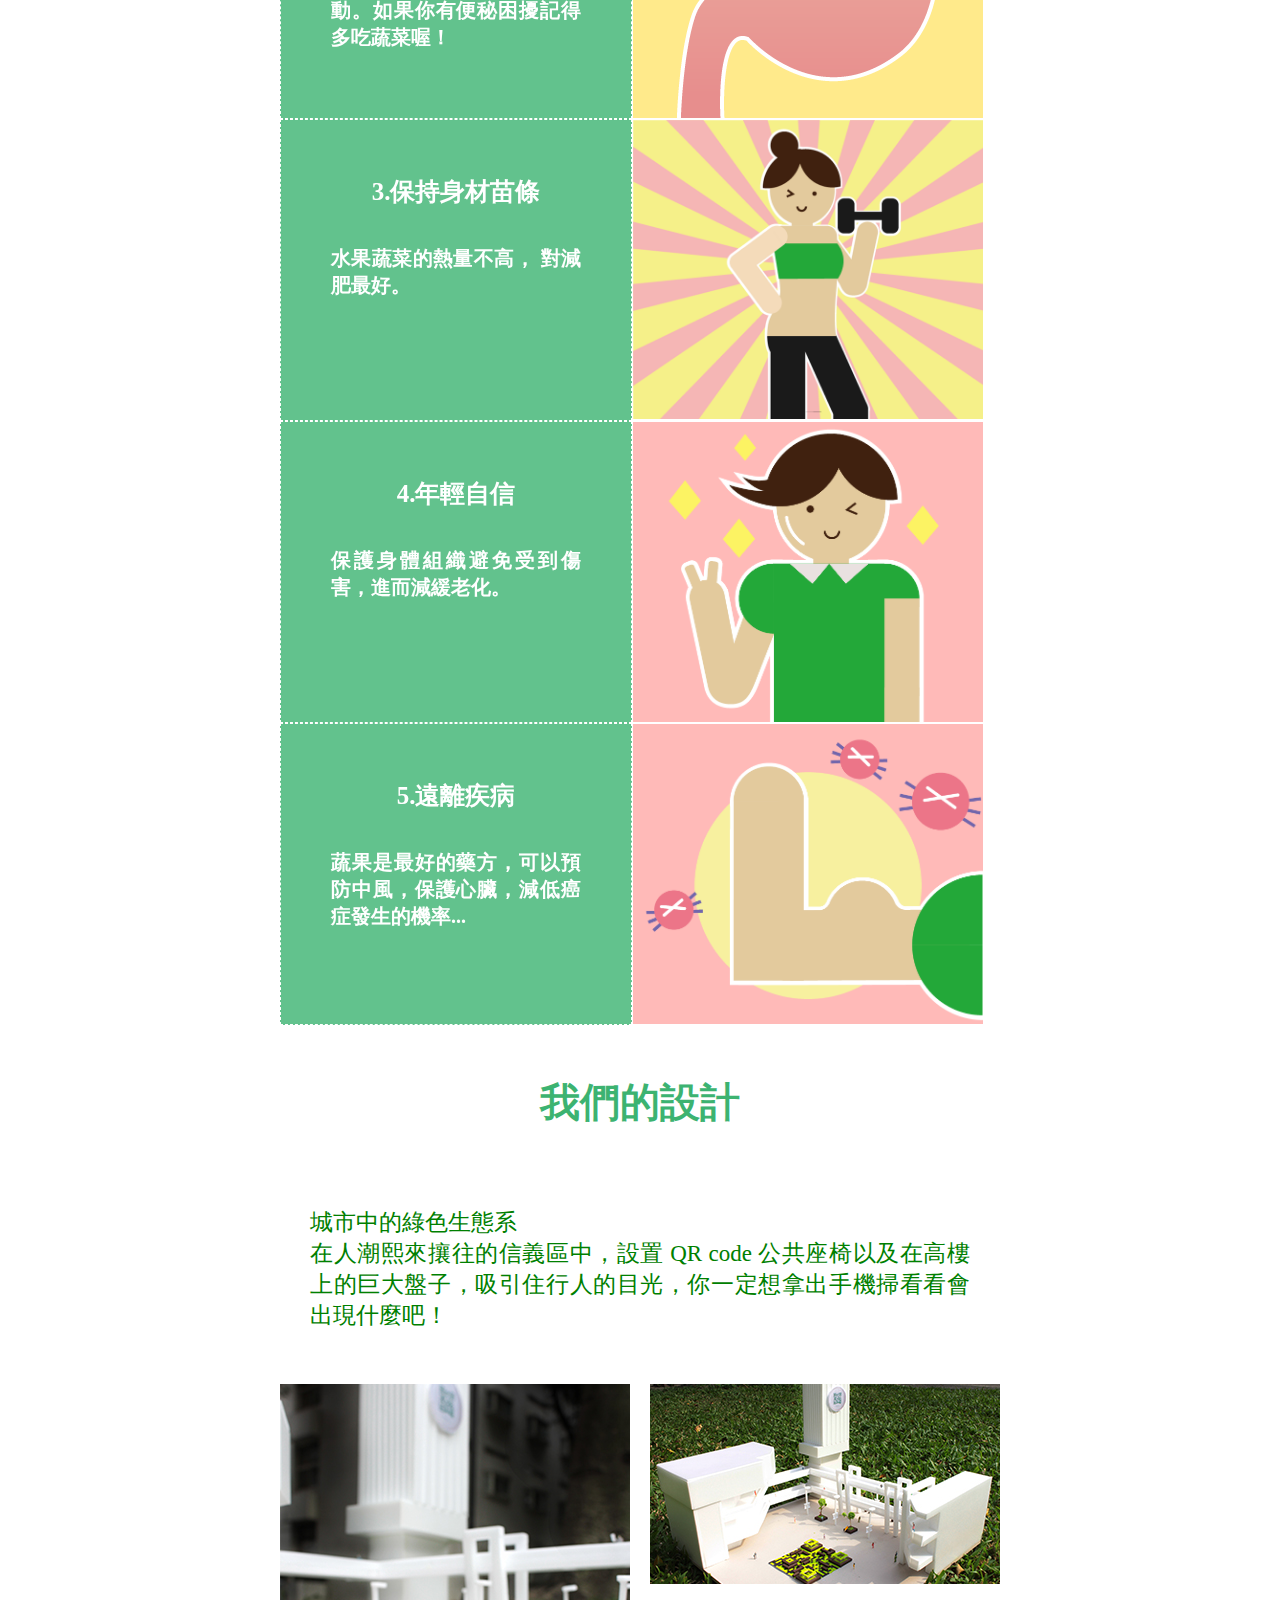
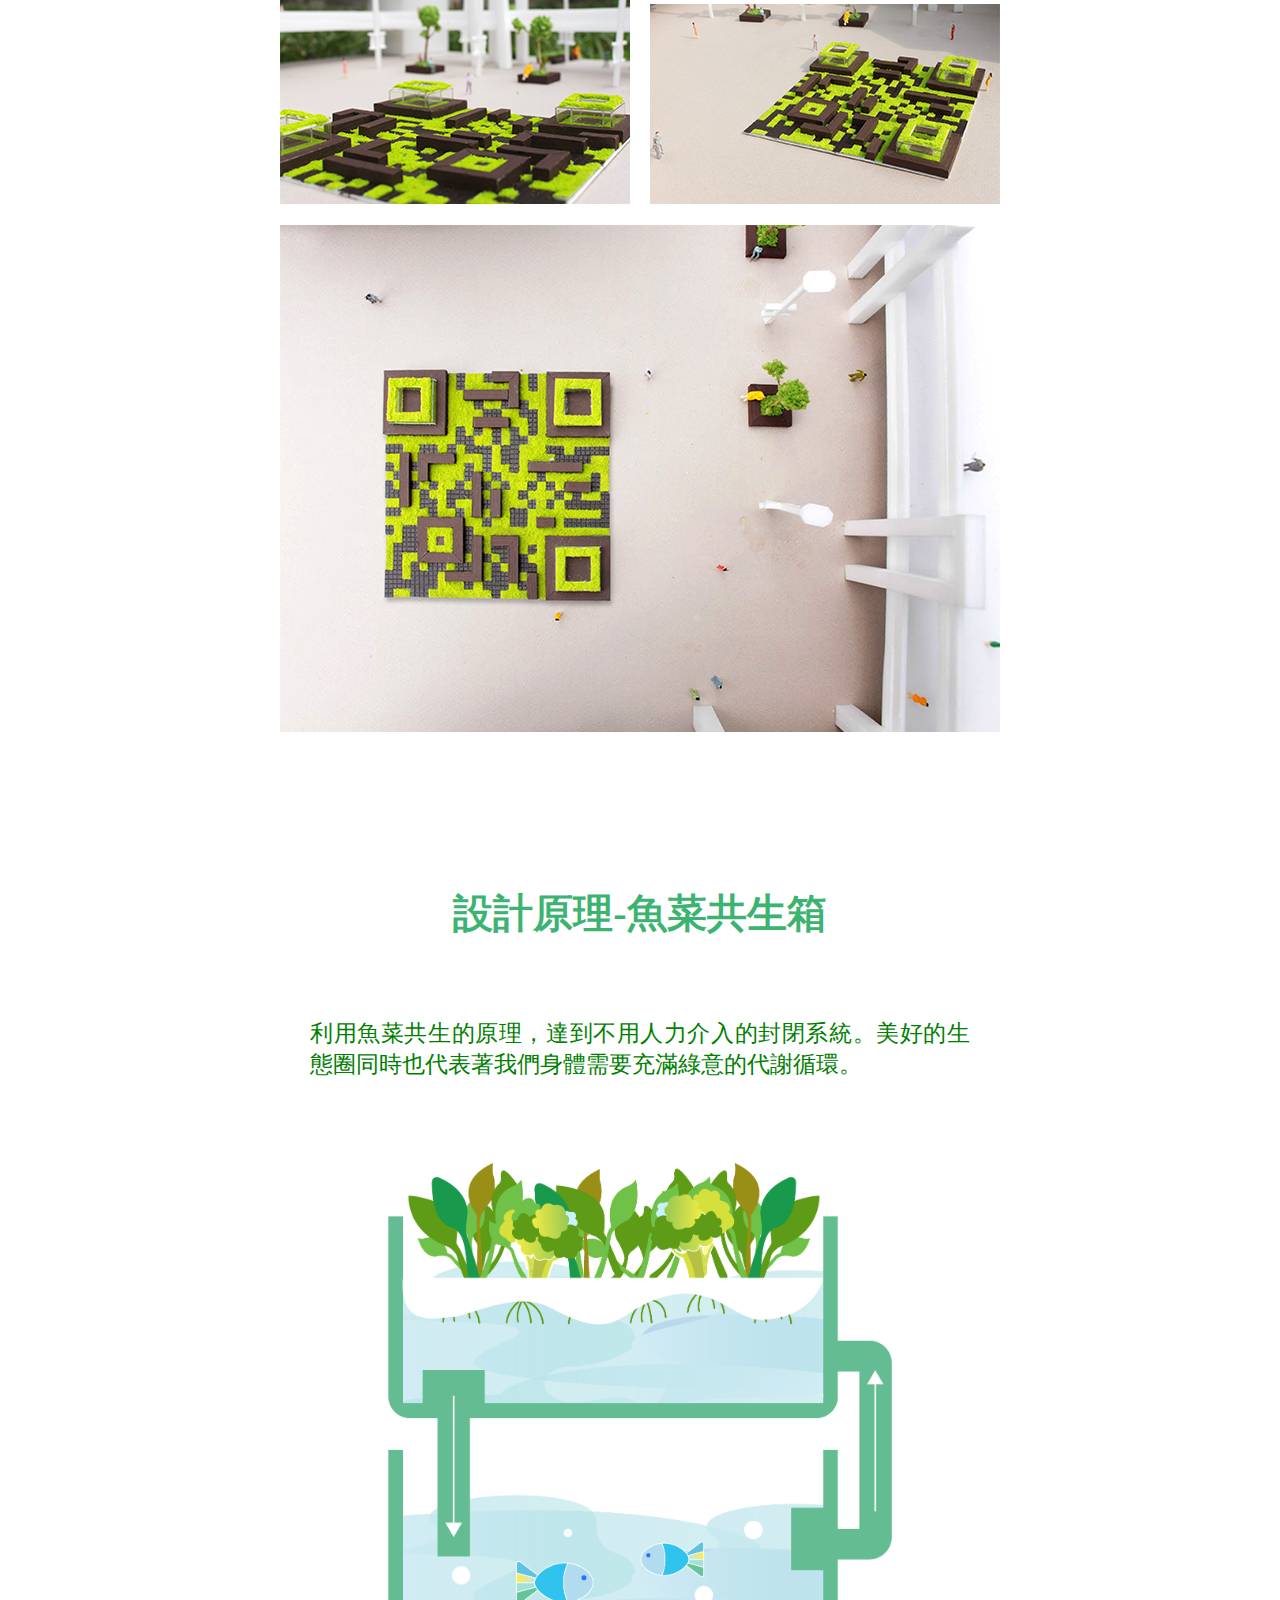
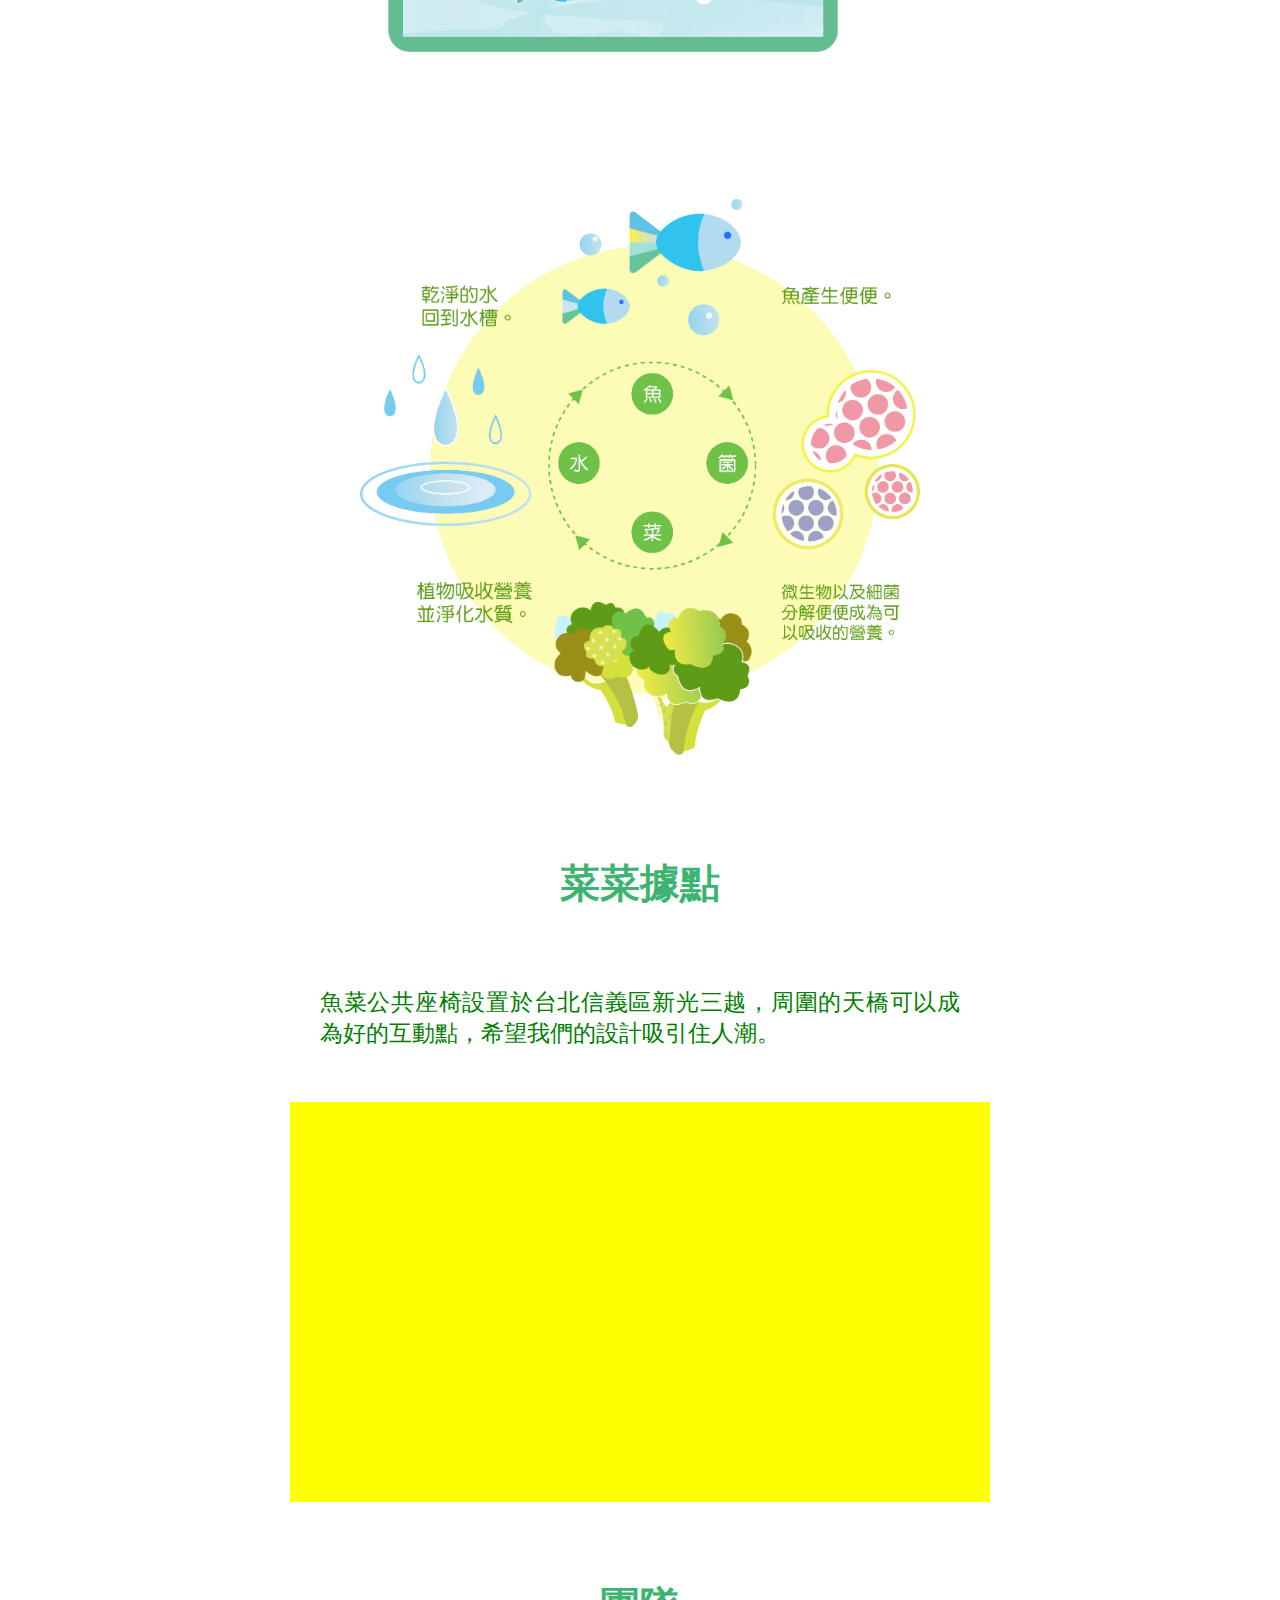
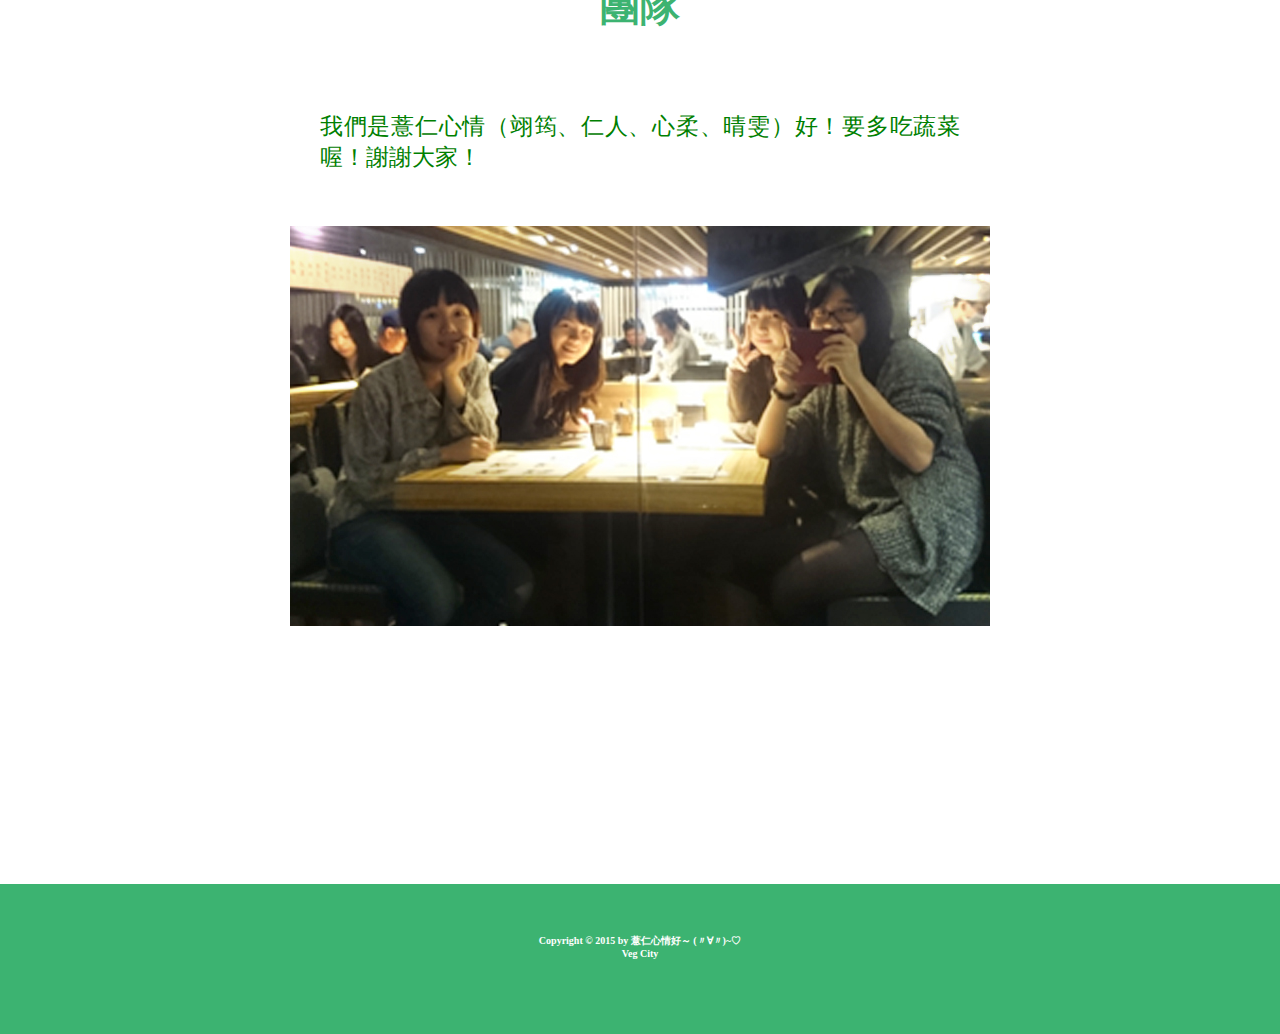
==== commit 6de0a8b4: "微調文字" ====
--- a/index.html
+++ b/index.html
@@ -49,12 +49,14 @@
     <div class="slogan1">
         <div class="slogan1-image"></div>
         <h2>這個城市需要蔬菜</h2>
+        <h2>You're what you eat.</h2>
         <h2>你的身體也需要</h2>
     </div>
 
     <div class="big-advantage">
         <h1 id="title2">吃蔬菜的好處</h1>
-        <p>在都市的水泥叢林中，需要綠意去美化。
+        <p>
+        在都市的水泥叢林中，需要綠意去美化。
         而我們的身體，也需要蔬菜來維持我們的健康！
         讓我們一起來看看多吃蔬菜可以帶來哪些好處吧！
         </p>
--- a/css/custom.css
+++ b/css/custom.css
@@ -309,7 +309,7 @@
 .design-circle > img {
     max-height: 500px;
     max-width: 514px;
-    width: 80%;
+    width: 70%;
     margin-top: 30px;
 }
 .design-image1 {
@@ -404,7 +404,7 @@
         
     }
     p {
-        font-size: 20px;
+        font-size: 18px;
     }
     h1 {
         font-size: 25px;
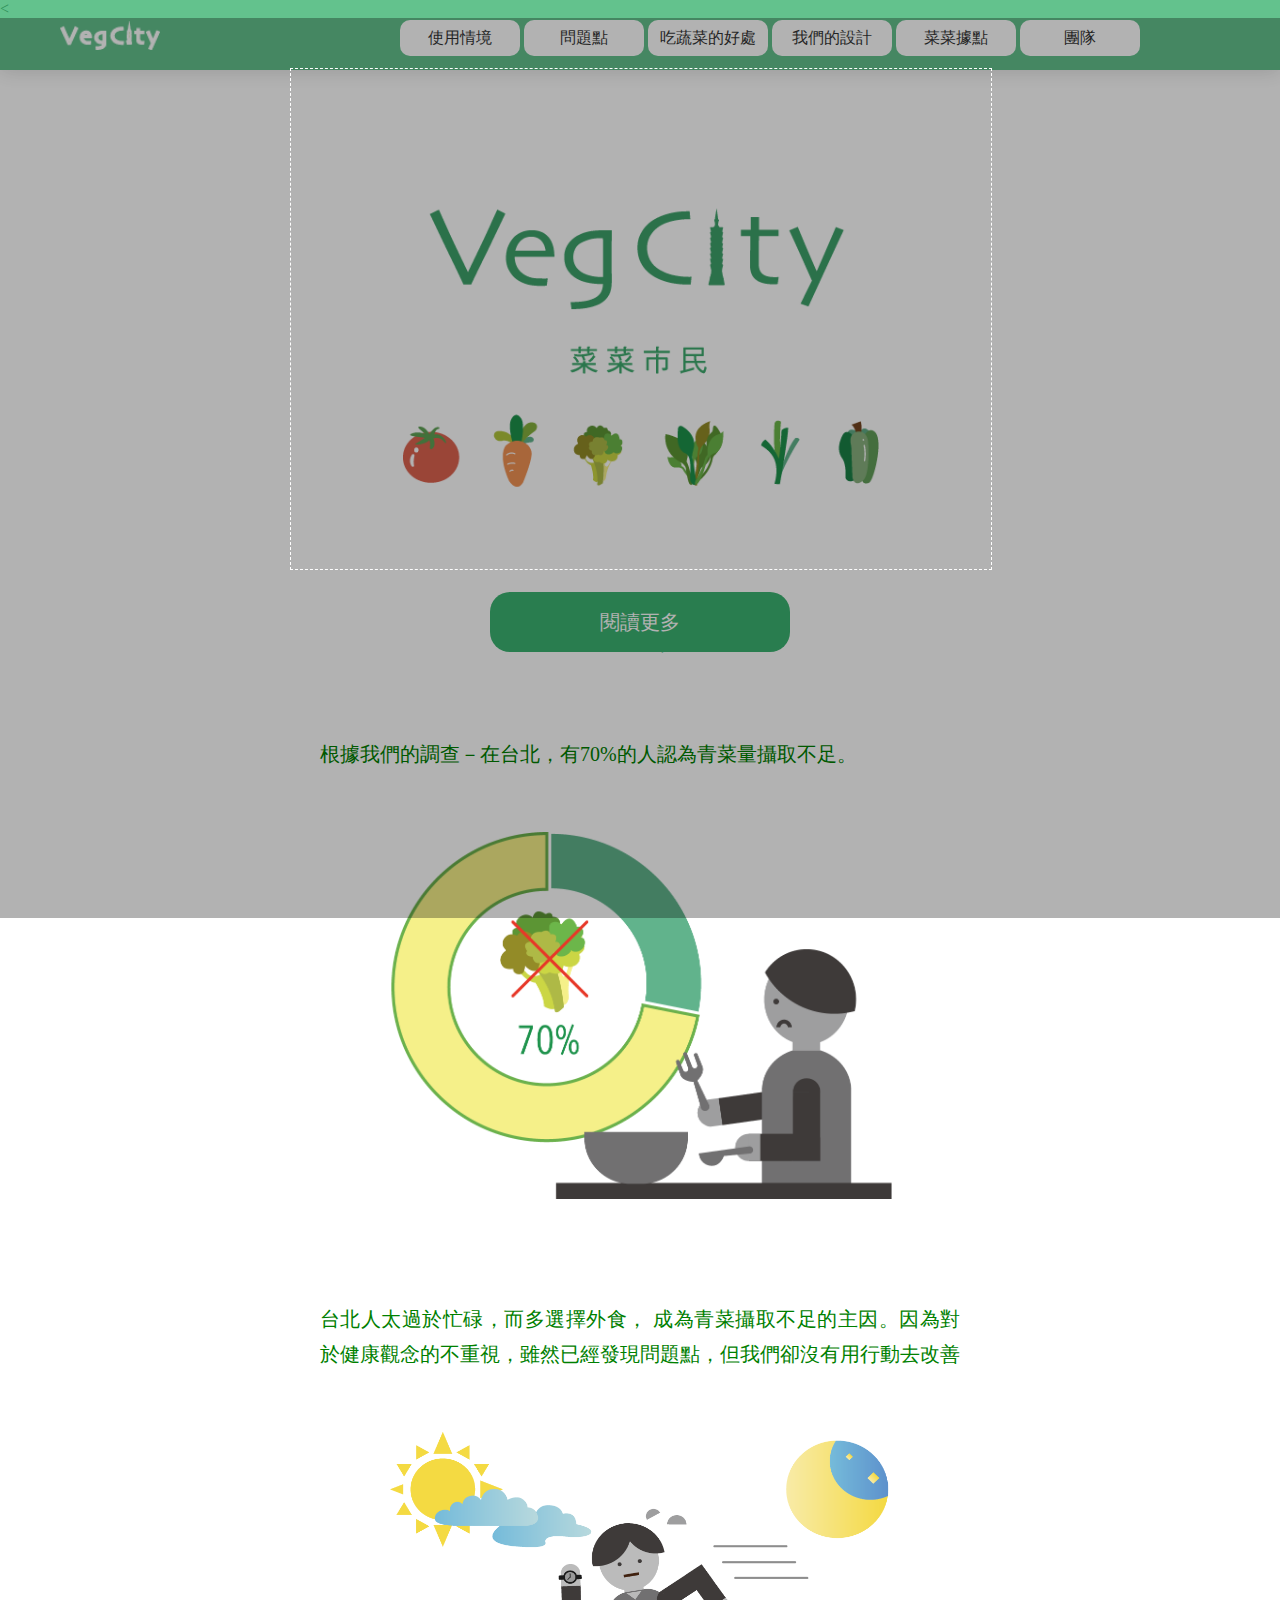
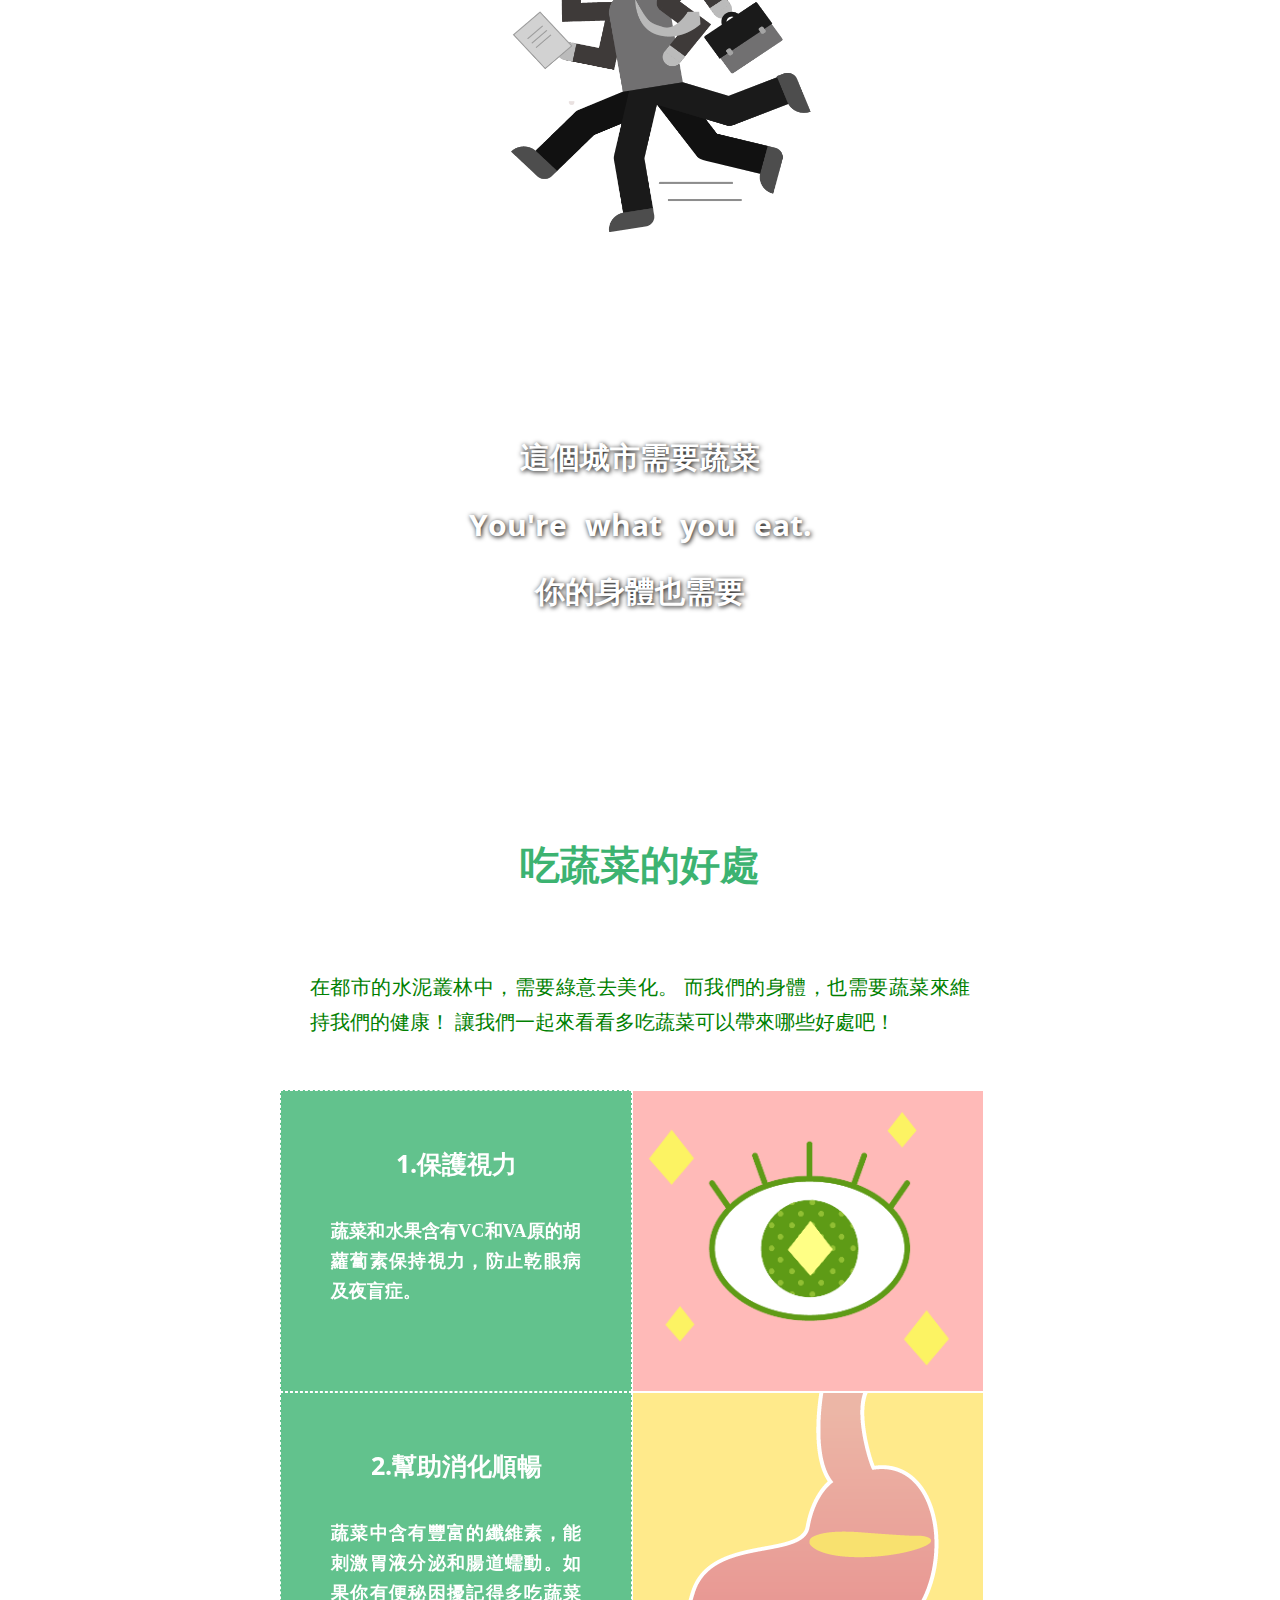
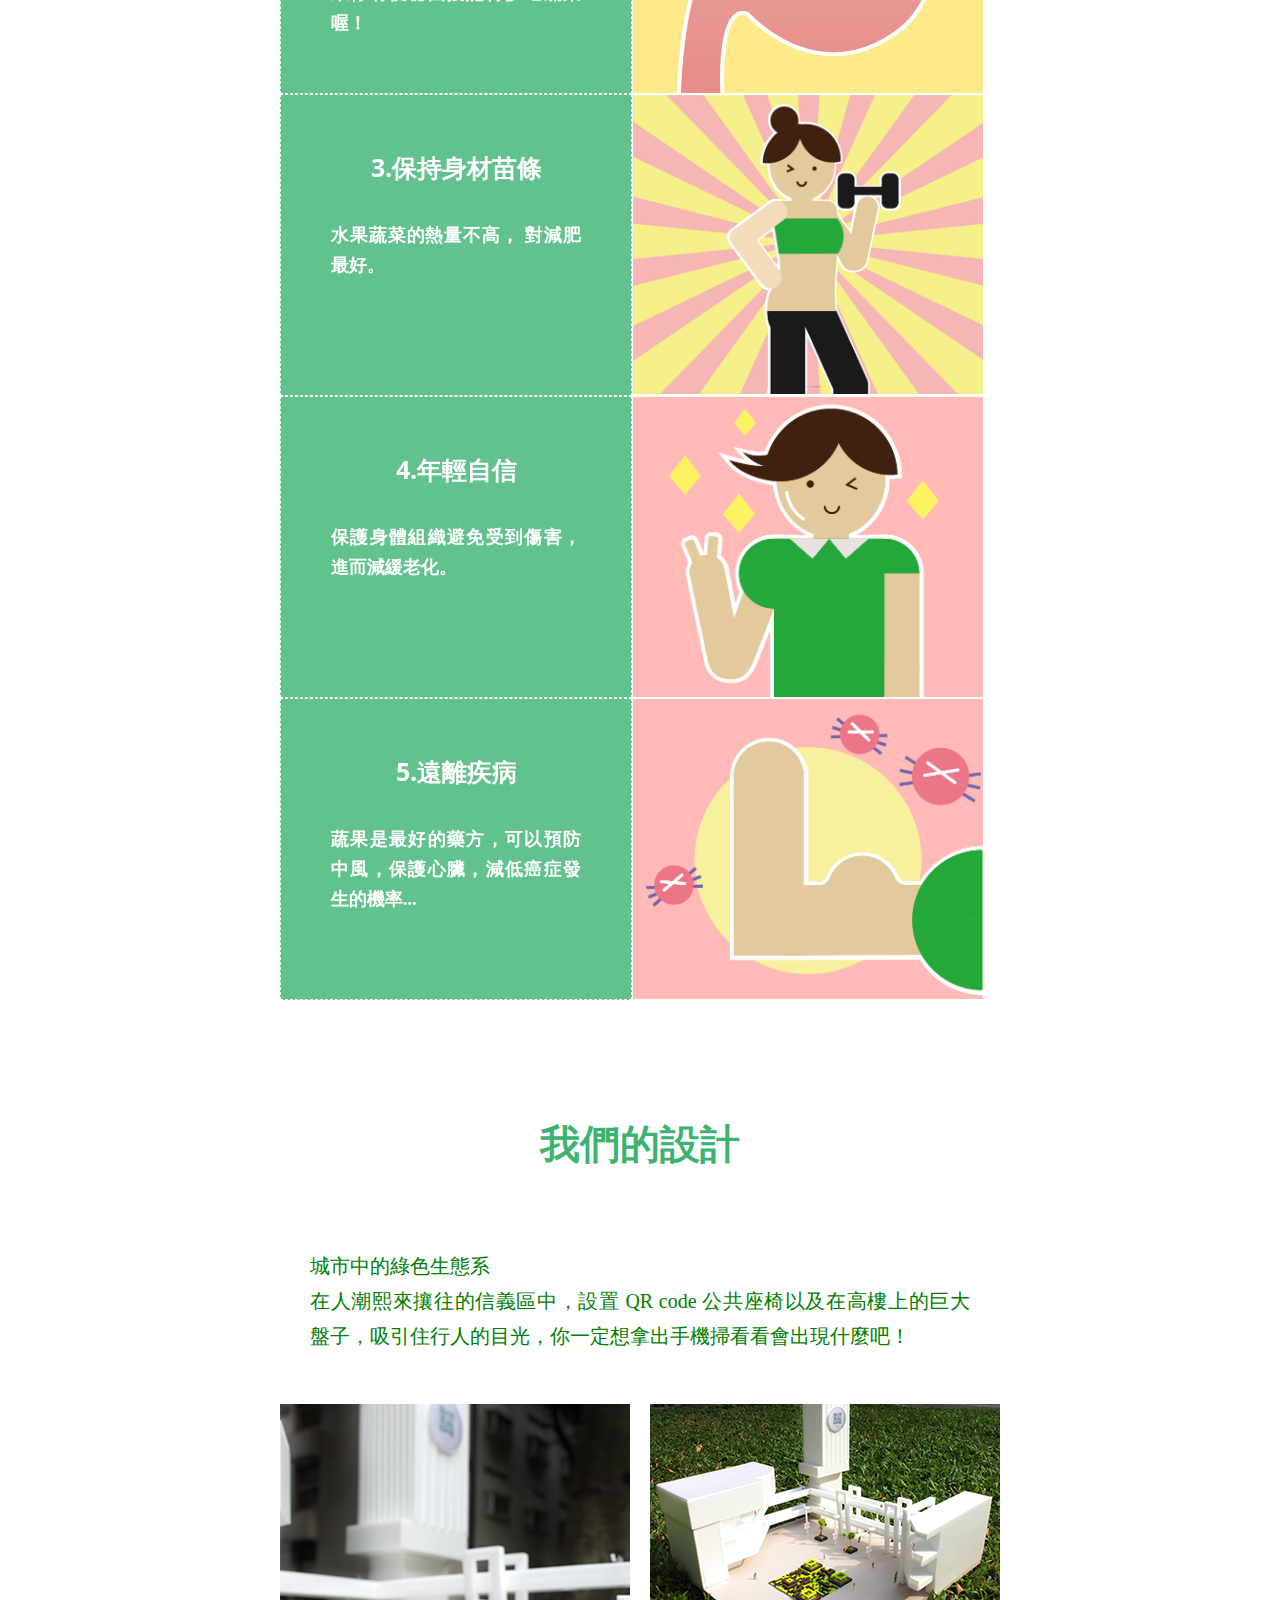
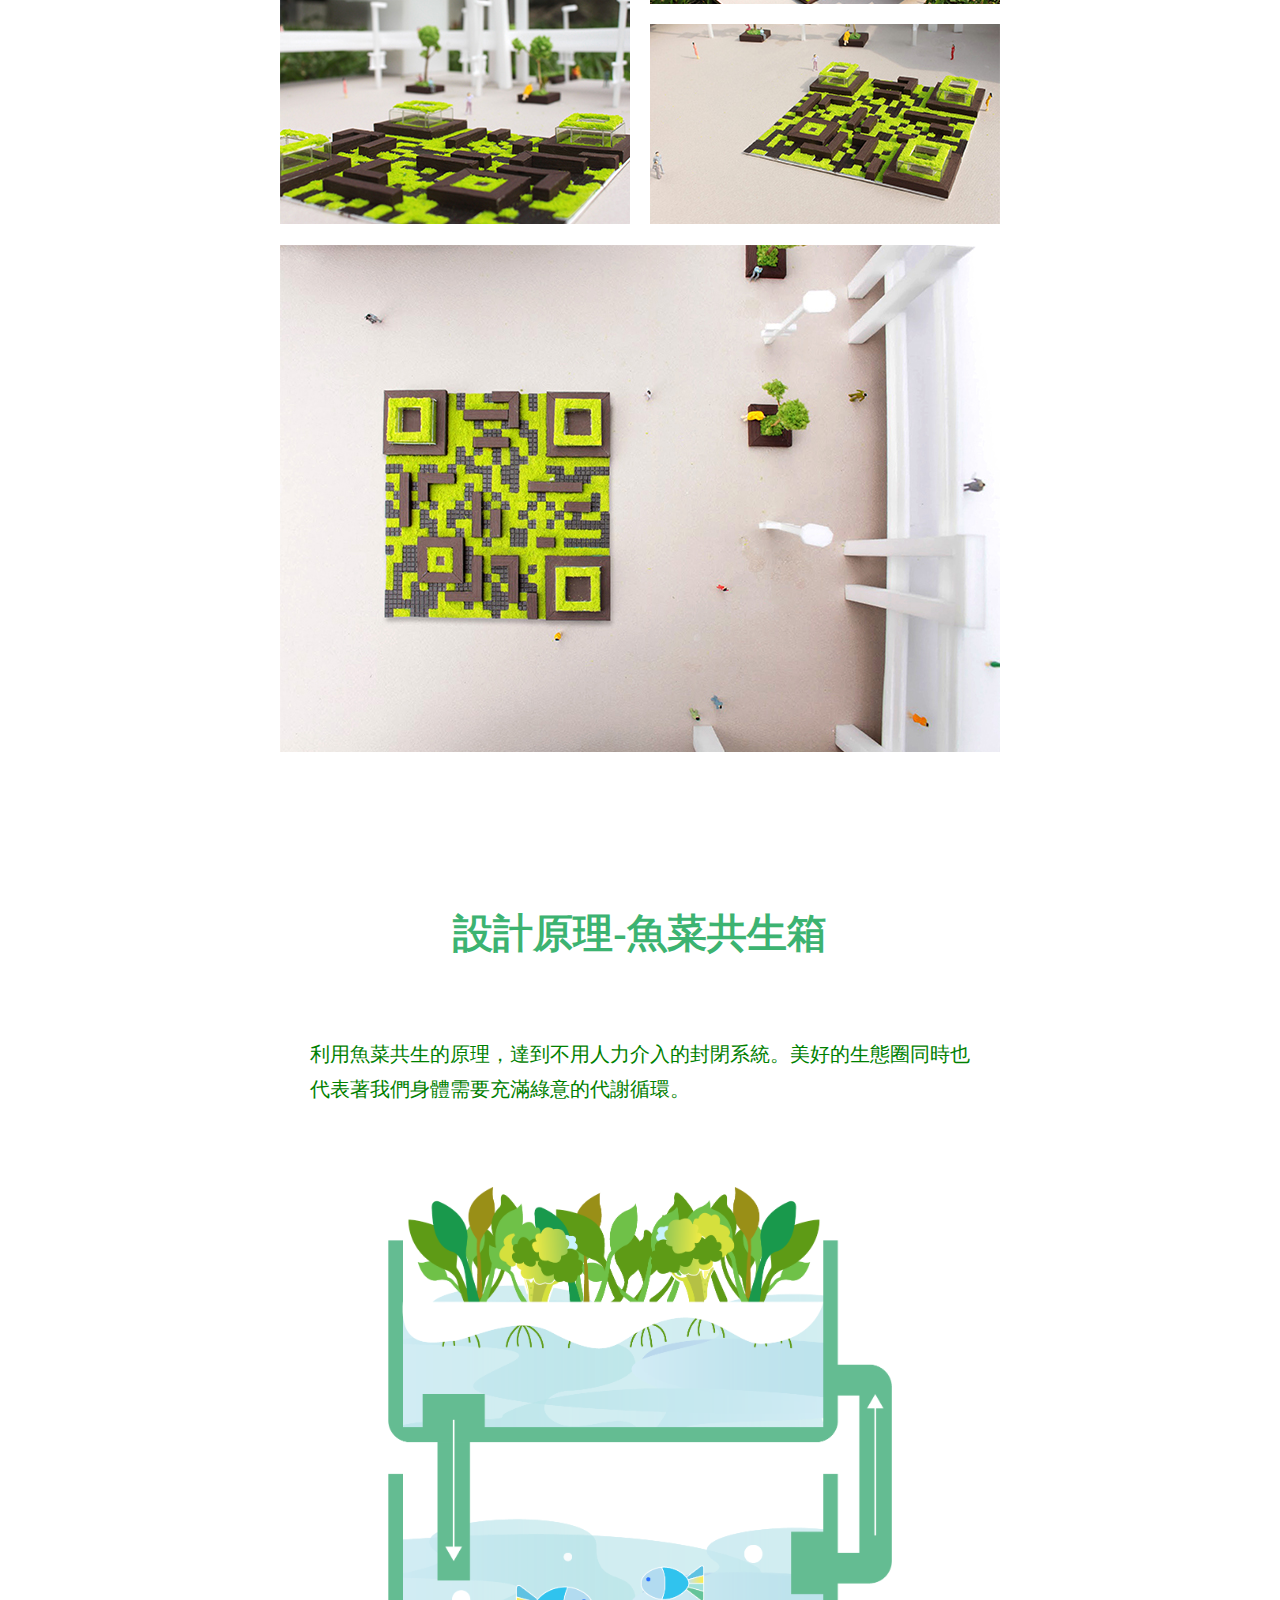
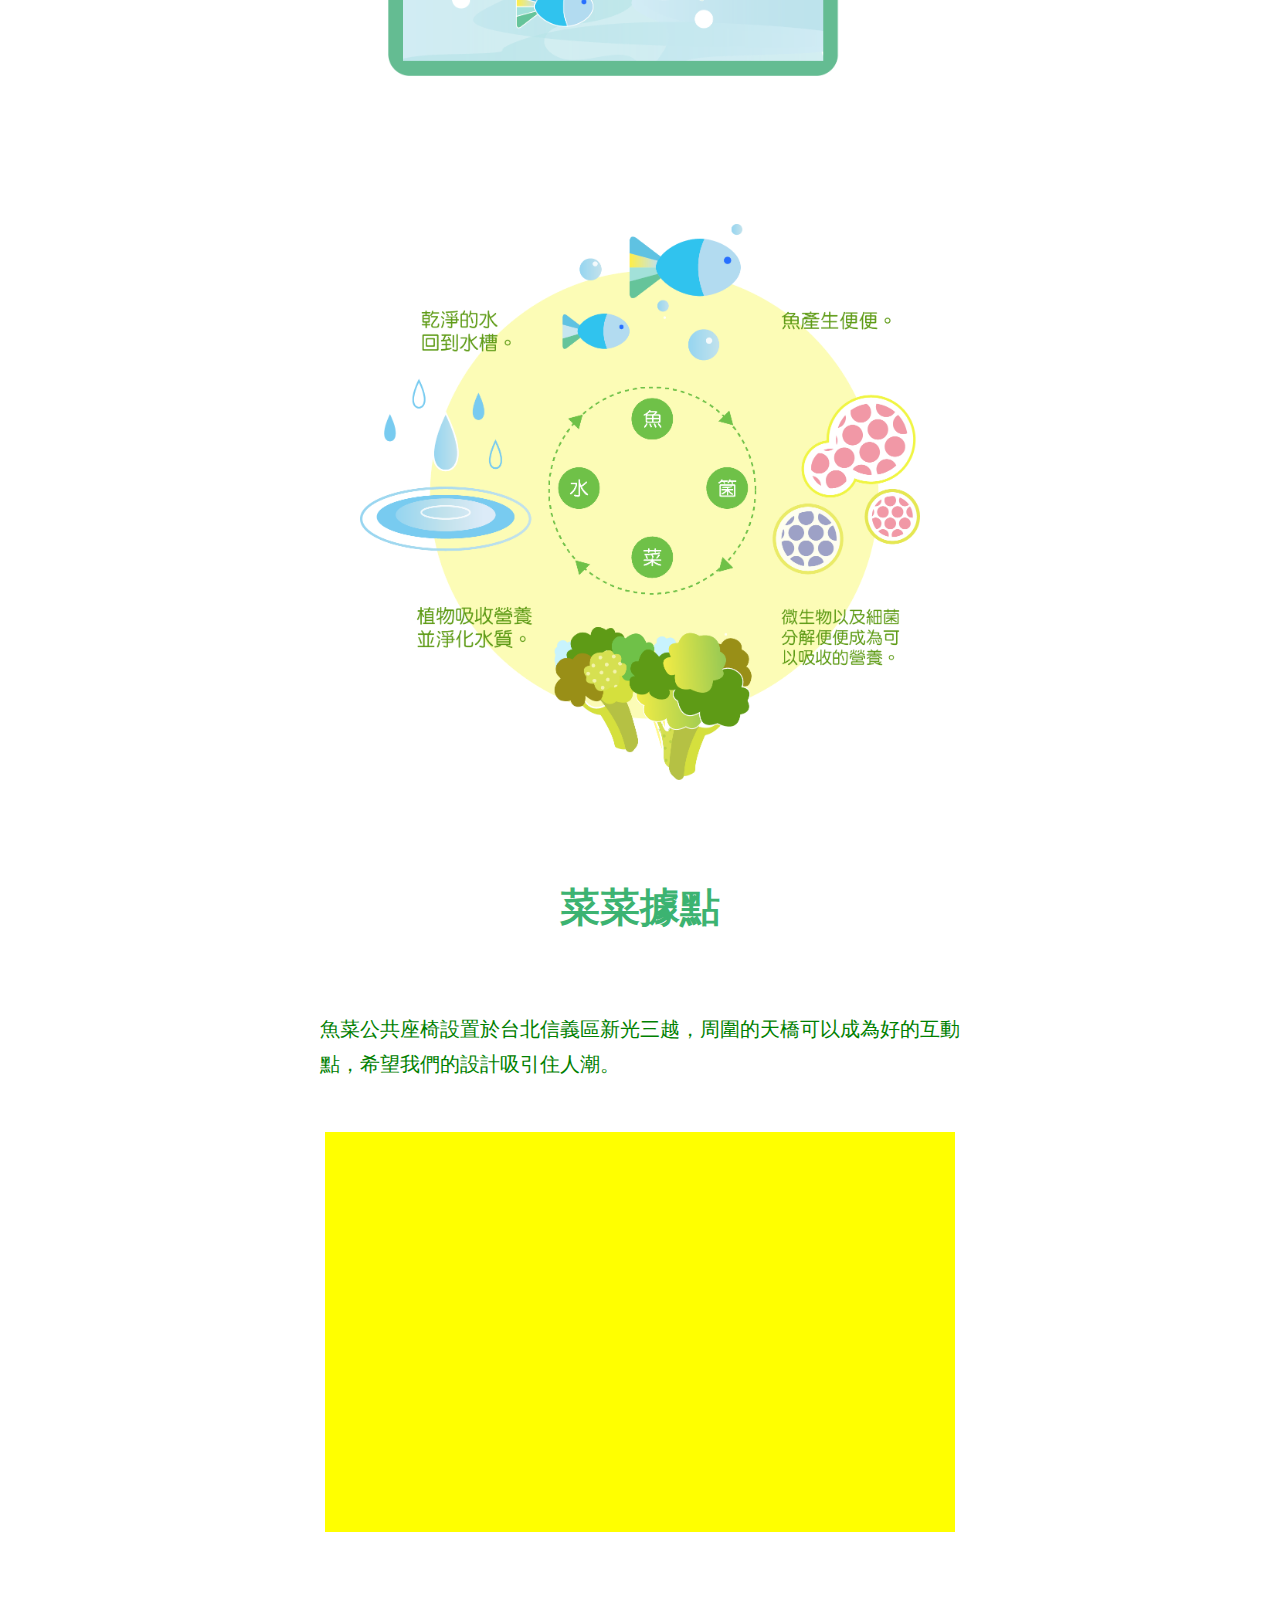
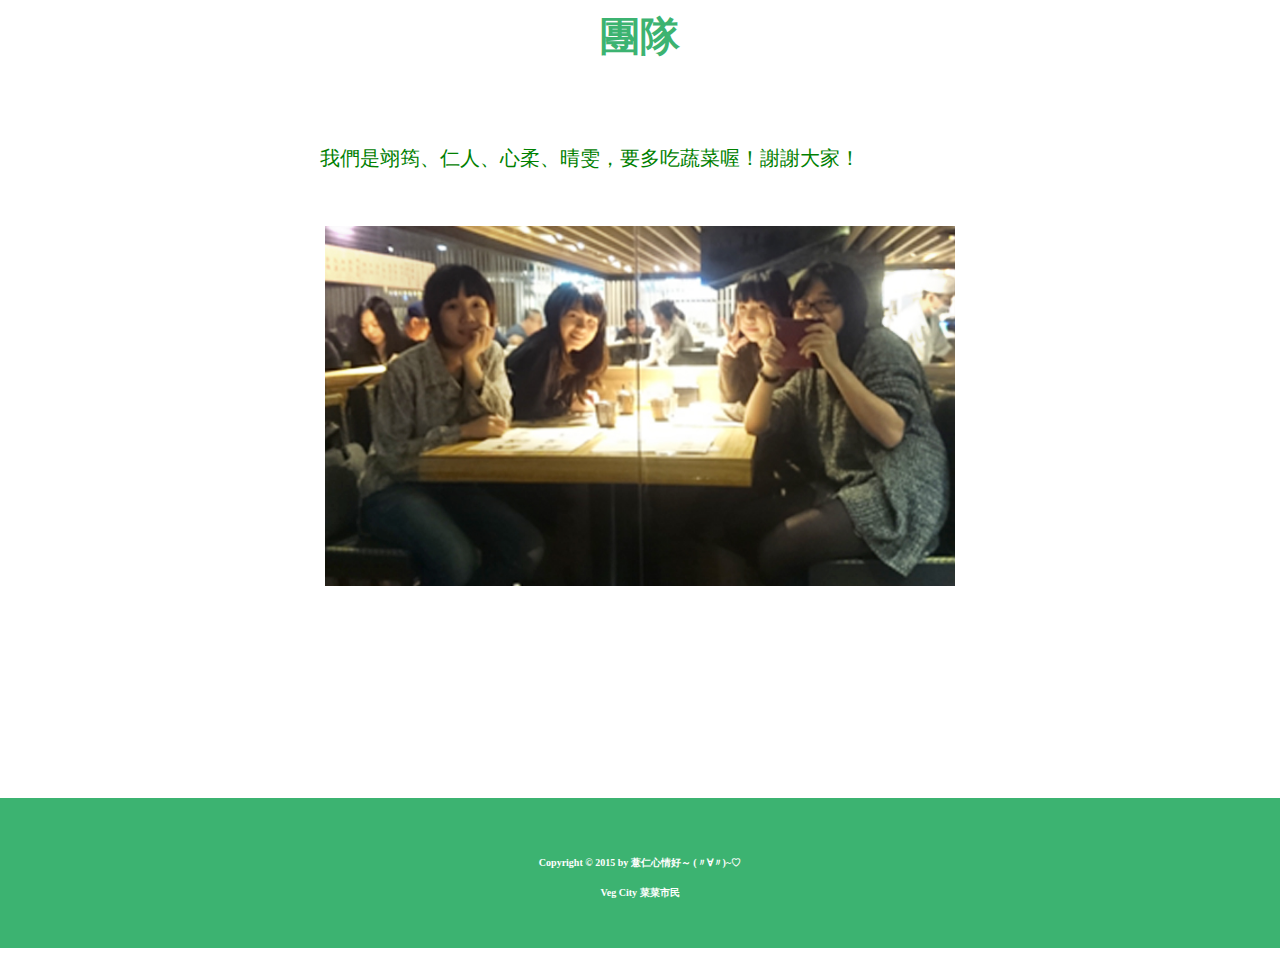
==== commit 018e5f9a: "修改間距、行距、字形，加入Hover動畫" ====
--- a/index.html
+++ b/index.html
@@ -6,6 +6,7 @@
     <title>Veg city</title>
     <link rel="icon" type="image/png" href="http://chingwenqqq.github.io/vegetable/image/favicon.png">
     <link rel="stylesheet" type="text/css" href="css/custom.css">
+    <<link href="https://fonts.googleapis.com/css?family=Josefin+Sans|Open+Sans+Condensed:300" rel="stylesheet">
 </head>
 <body class="sourcehansans-tc-extralight">
 <div class="popup-outer" onclick="closePopup()">
@@ -142,7 +143,7 @@
     </div>
     <div class="team">
         <h1 id="title5">團隊</h1>
-        <p>我們是薏仁心情（翊筠、仁人、心柔、晴雯）好！要多吃蔬菜喔！謝謝大家！</p>
+        <p>我們是翊筠、仁人、心柔、晴雯，要多吃蔬菜喔！謝謝大家！</p>
         <div class="our-team">
             <img src="image/our-team.jpg">
         </div>
@@ -151,7 +152,7 @@
 <div class="footer full">
     <h2>Copyright © 2015 by 薏仁心情好～ (〃∀〃)~♡
     <br>
-    Veg City
+    Veg City 菜菜市民
     <h2/>
 </div>
 <script type="text/javascript" src="https://code.jquery.com/jquery-2.1.4.min.js"></script>
--- a/css/custom.css
+++ b/css/custom.css
@@ -71,7 +71,7 @@
     line-height: 36px;
     text-align: center;
     border-radius: 10px;
-    font-family: 'wt001';
+    font-family: ;
 }
 a, a:visited {
     color: inherit;
@@ -84,21 +84,73 @@
 }
 a:first-child > .button:hover {
     background-color: #F23759;
+    animation-name: change-bg1;
+    animation-duration: 0.3s;
+}
+@keyframes change-bg1 {
+    0% {
+       background-color: white; 
+    }
+    100% {
+        background-color: #F23759;
+    }
 }
 a:nth-child(2) > .button:hover {
     background-color: #0089D5;
+    animation-name: change-bg2;
+    animation-duration: 0.3s;
+}
+@keyframes change-bg2 {
+    0% {
+       background-color: white; 
+    }
+    100% {
+        background-color: #0089D5;
+    }
 }
 a:nth-child(3) > .button:hover {
     background-color: #F49624;
+    animation-name: change-bg3;
+    animation-duration: 0.3s;
+}
+@keyframes change-bg3 {
+    0% {
+       background-color: white; 
+    }
+    100% {
+        background-color: #F49624;
+    }
 }
 a:nth-child(4) > .button:hover {
     background-color: #1C9F5E;
+    animation-name: change-bg4;
+    animation-duration: 0.3s;
+}
+@keyframes change-bg4 {
+    0% {
+       background-color: white; 
+    }
+    100% {
+        background-color: #1C9F5E;
+    }
 }
 a:nth-child(5) > .button:hover {
     background-color: #111111;
+    animation-name: change-bg5;
+    animation-duration: 0.3s;
+}
+@keyframes change-bg5 {
+    0% {
+       background-color: white; 
+    }
+    100% {
+        background-color: #111111;
+    }
 }
 a:nth-child(6) > .button:hover {
     background-color: #111111;
+    animation-name: change-bg5;
+    animation-duration: 0.3s;
 }
 
 .fb {
@@ -110,7 +162,7 @@
     border-radius: 10px;
     line-height: 36px;
     text-align: center;
-    font-family: 'wt001'
+    font-family: 
 }
 .fb:hover {
     color: white;
@@ -134,23 +186,35 @@
 }
 .read-more {
     position: relative;
-    top: 20px;
-    height: 50px;
+    top: -50px;
+    height: 60px;
+    line-height: 60px;
+    word-spacing: 5px;
     width: 300px;
     background-color: #3CB371;
     margin: 0 auto;
     text-align: center;
-    font-size: 30px;
-    padding-top: 20px;
+    font-size: 20px;
     border-radius: 20px;
     color: white;
-    font-family: 'wt001';
-    margin-bottom: 180px; 
+    margin-bottom: 300px; 
 }
 .read-more:hover{
-    color: white;
+    font-size: 25px;
     cursor: pointer;
     background-color: green;
+    animation-name: change-bg;
+    animation-duration: 0.3s;
+}
+@keyframes change-bg {
+    0% {
+        background-color: #3CB371;
+        font-size: 20px;
+    }
+    100% {
+        background-color: green;
+        font-size: 25px;
+    }
 }
 /*漸層
 .overlay {
@@ -166,15 +230,16 @@
 }
 h1 {
     font-size: 40px;
-    font-family: 'wt001';
+    font-family: ;
     color: #3CB371;
     padding-top: 50px;
     padding-bottom: 30px;
 }
 p {
     color: green;
-    font-size: 23px;
+    font-size: 20px;
     font-family: 'sourcehansans-tc';
+    line-height: 35px;
     padding-top: 20px;
     padding-bottom: 30px;
     padding-right: 30px;
@@ -220,6 +285,8 @@
 .slogan1 > h2 {
     position: relative;
     z-index: 15;
+    font-family: 'Open Sans Condensed', sans-serif;
+    word-spacing: 10px;
 }
 .slogan1-image {
     position: absolute;
@@ -276,23 +343,25 @@
     padding-bottom: 10px;
     padding-top: 30px;
     font-size: 25px;
-    font-family: 'wt001';
+    font-family: ;
     color: white;
+    font-family: 'Open Sans Condensed', sans-serif;
 }
 .advantage-text > h4{
     padding-right: 50px;
     padding-left: 50px;
+    line-height: 30px;
     color: white;
-    font-size: 20px;
+    font-size: 18px;
     font-family: 'sourcehansans-tc';
     text-align: justify;
 
 }
 .our-design {
     max-width: 720px;
+    padding-top: 40px;
     margin: 0 auto;
     clear: both;
-
 }
 .design{
     width: 720px;
@@ -342,7 +411,7 @@
 }
 .position {
     max-width: 700px;
-    width: 80%;
+    width: 100%;
     margin:0 auto; 
 }
 
@@ -350,23 +419,24 @@
     margin-bottom: 50px;
     max-width: 700px;
     height: 400px;
-    width: 100%;
+    width: 90%;
     margin: 0 auto;
     position: relative;
     background-color: yellow;
 }
 .team{
     max-width: 700px;
-    width: 80%;
+    width: 100%;
     margin: 0 auto;
 }
 .our-team{
     margin-bottom: 50px;
     max-width: 700px;
-    width: 100%;
+    width: 90%;
     max-height: 400px;
     position: relative;
     background-color: white; 
+    margin: 0 auto;
 }
 .our-team > img{
     max-width: 700px;
@@ -393,6 +463,7 @@
 }
 .footer > h2 {
     font-size: 10px;
+    line-height: 30px;
     color: white;
     text-align: center;
     padding-top: 50px;
@@ -403,6 +474,13 @@
     body {
         
     }
+    .index-image > img {
+        width: 100%;
+    }
+    .read-more {
+        top: 10px;
+        margin-bottom: 100px;
+    }
     p {
         font-size: 18px;
     }
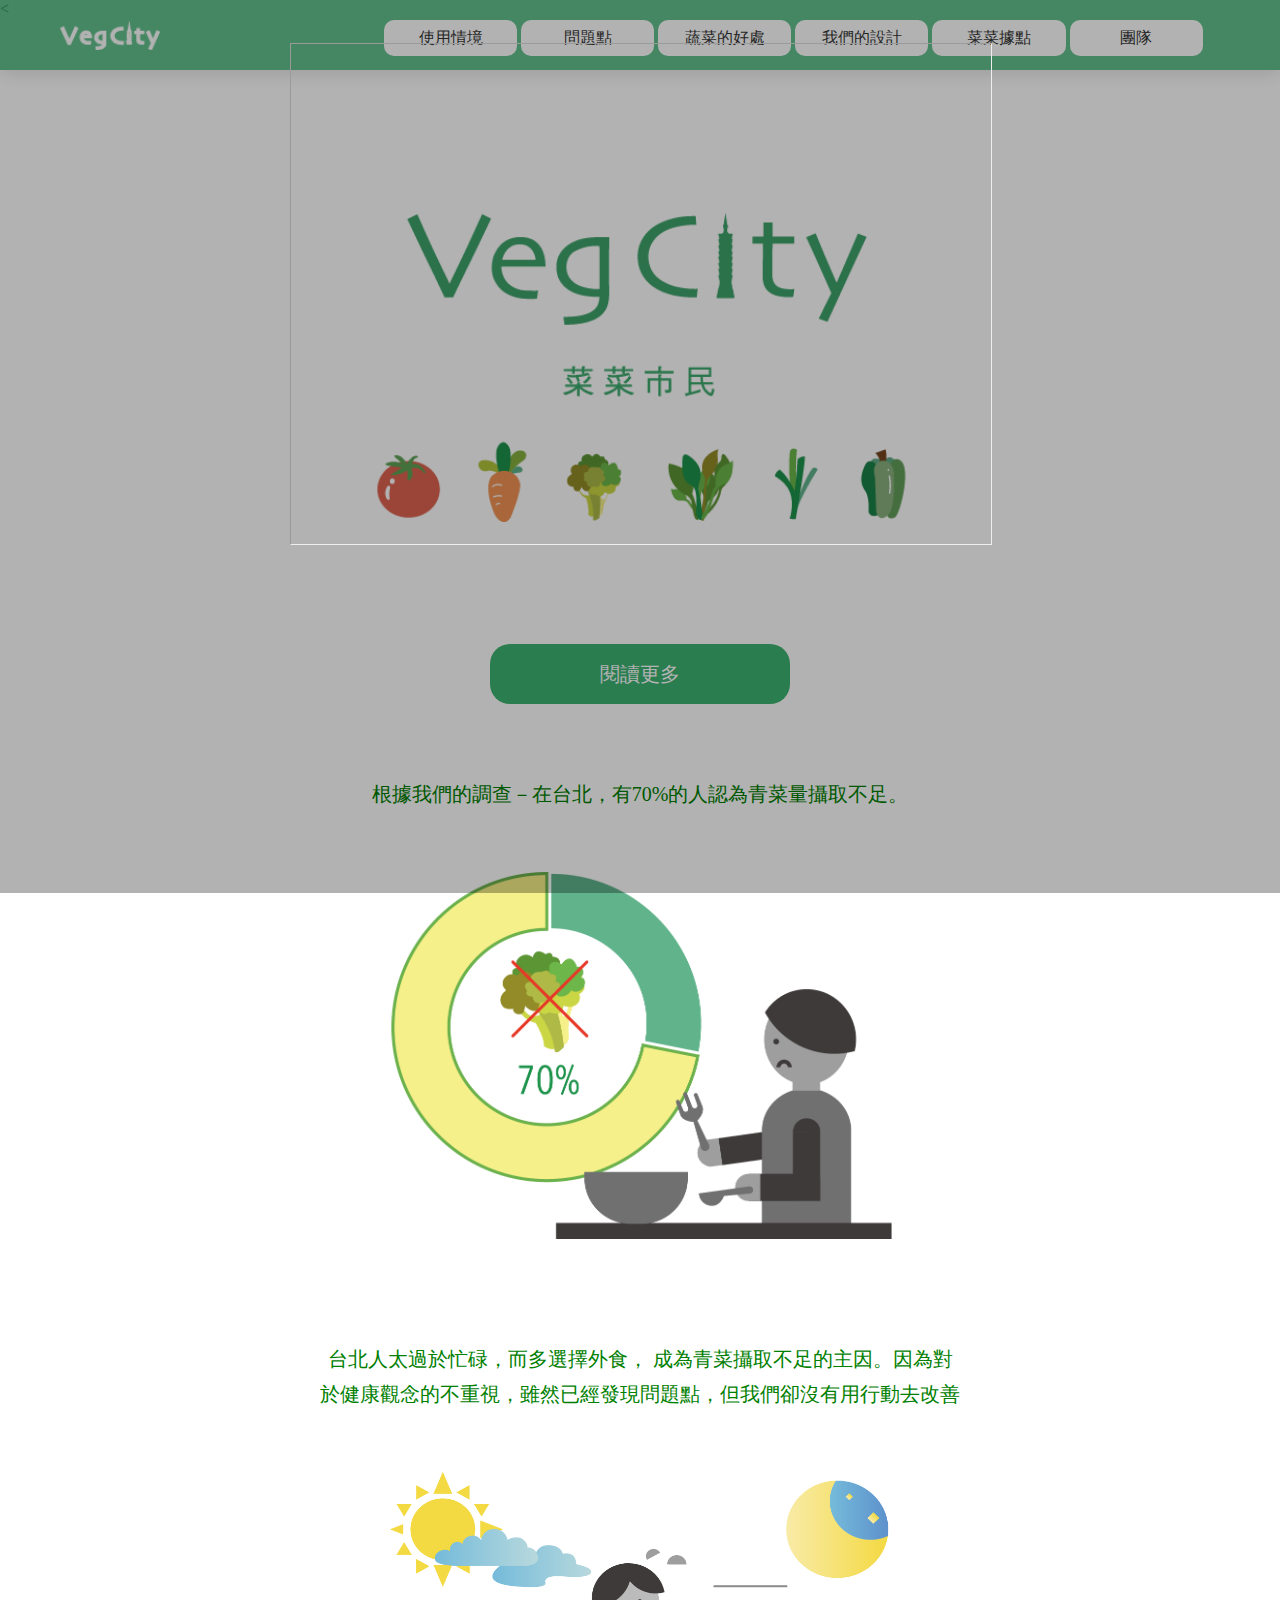
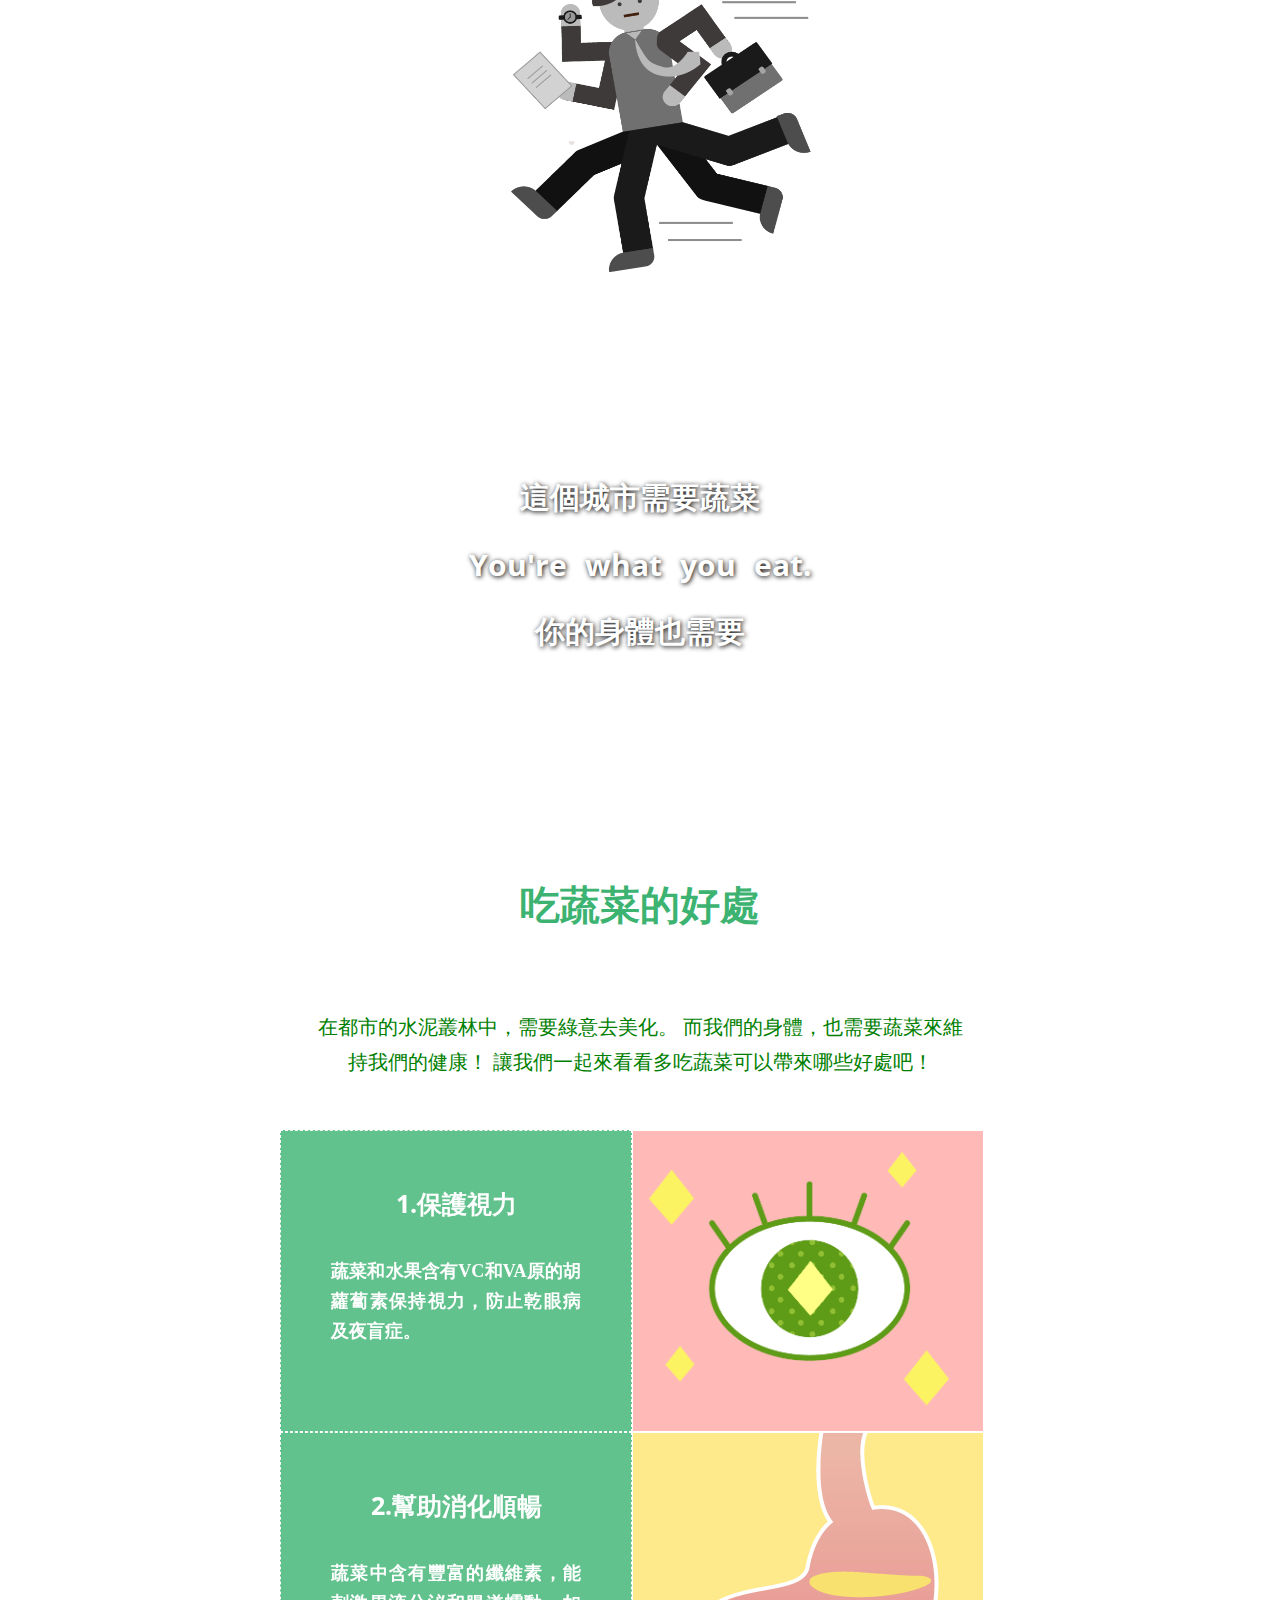
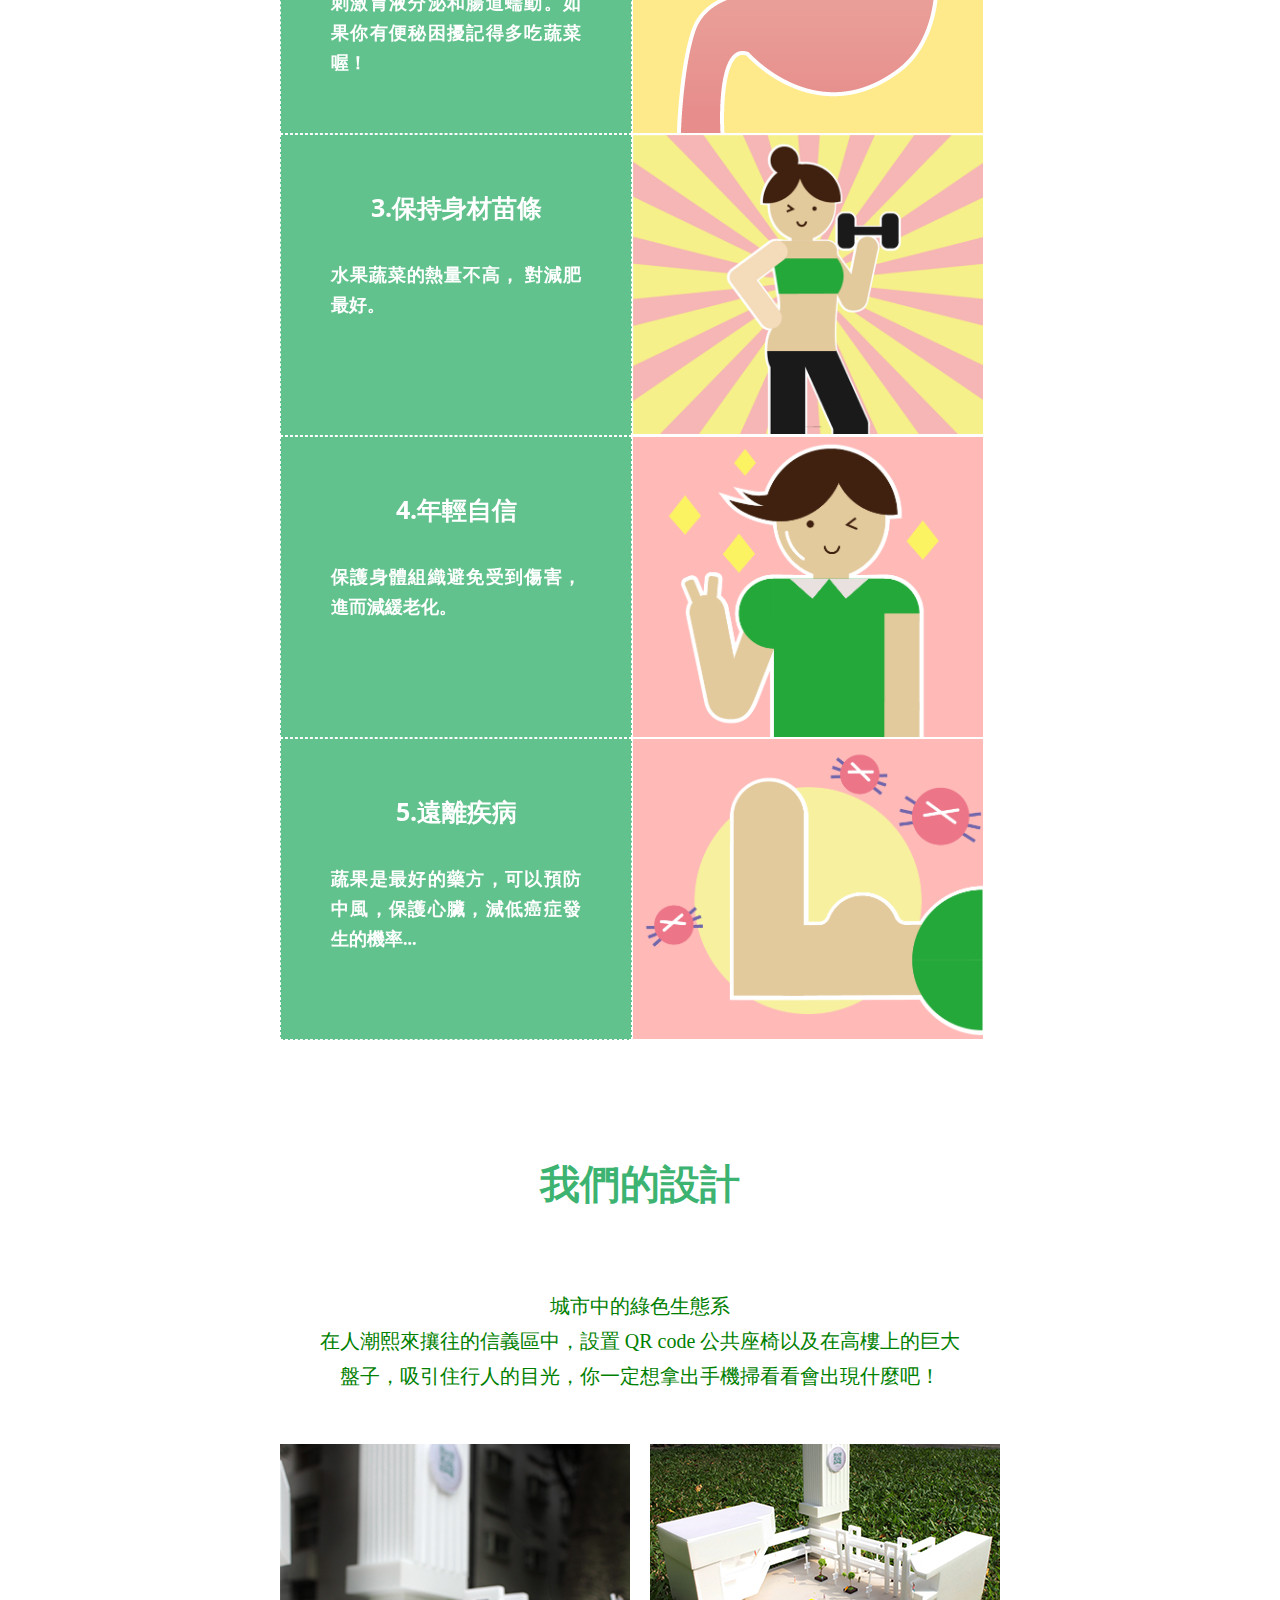
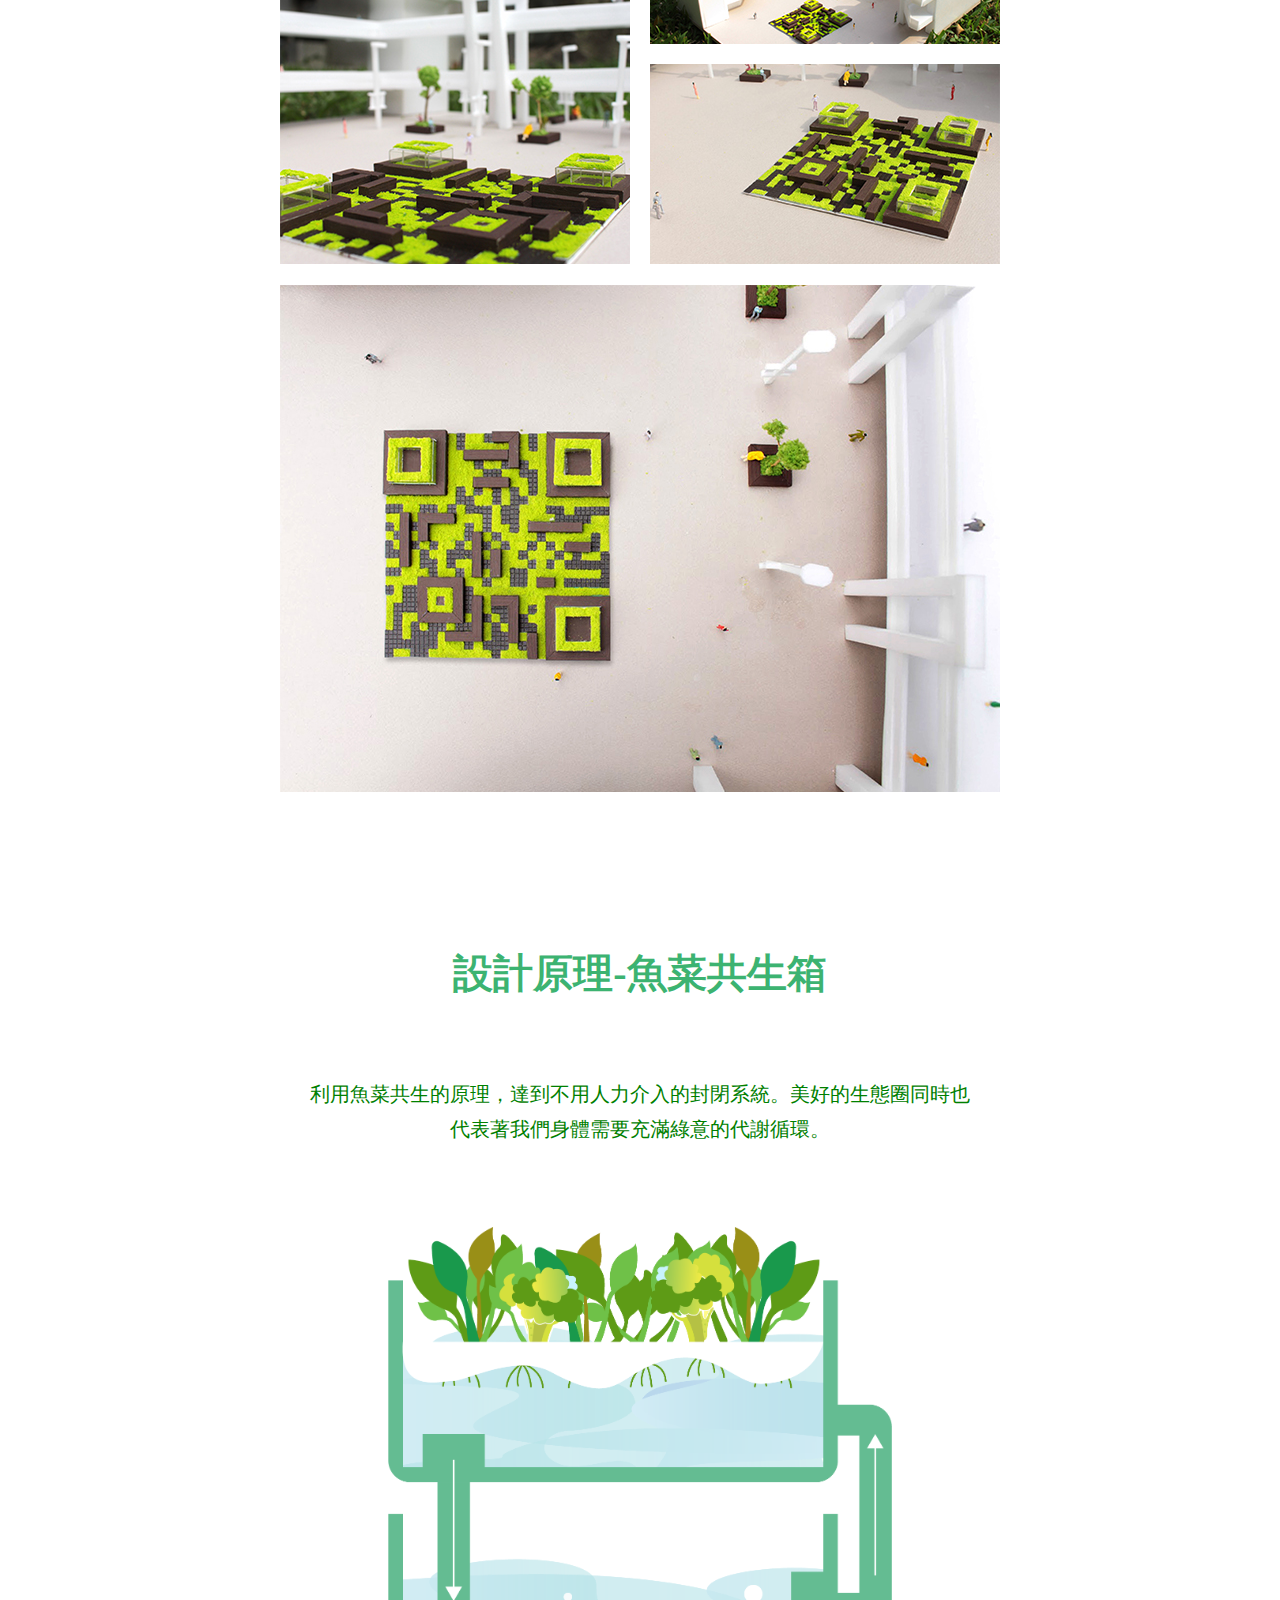
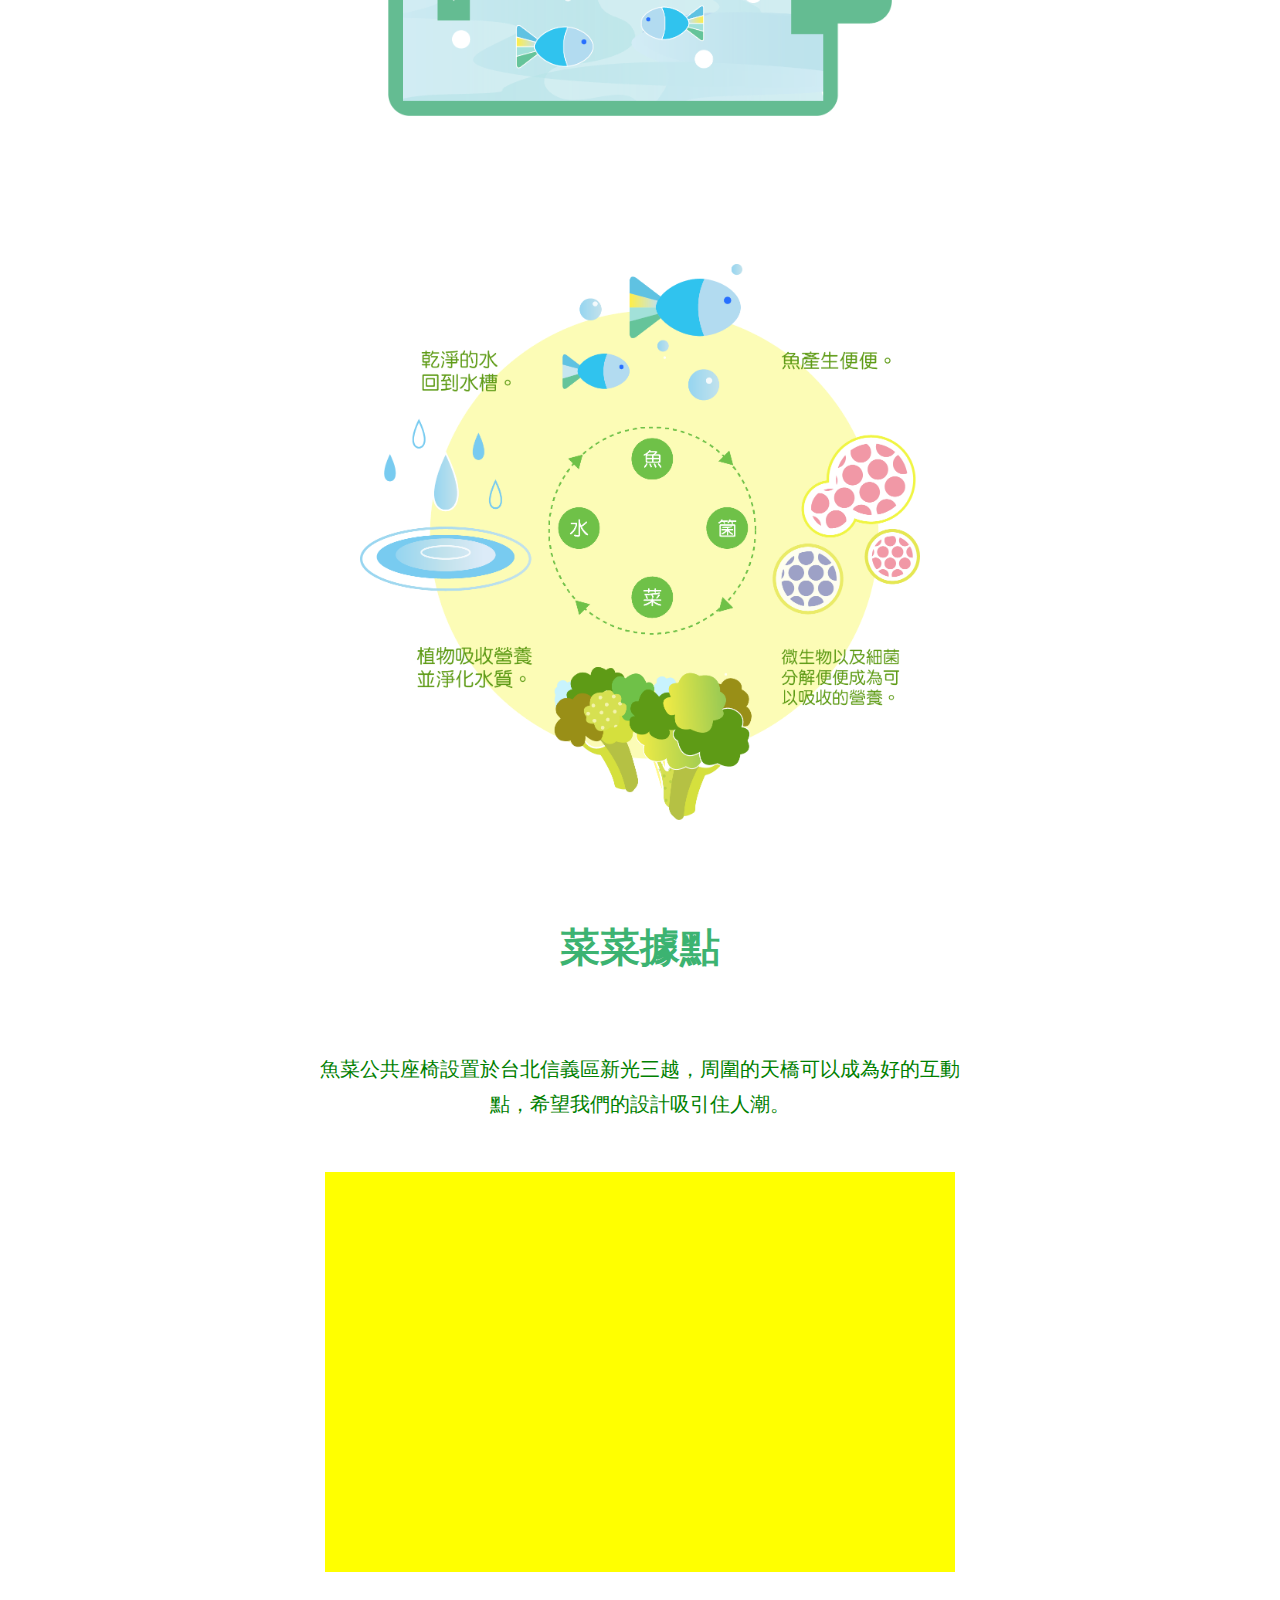
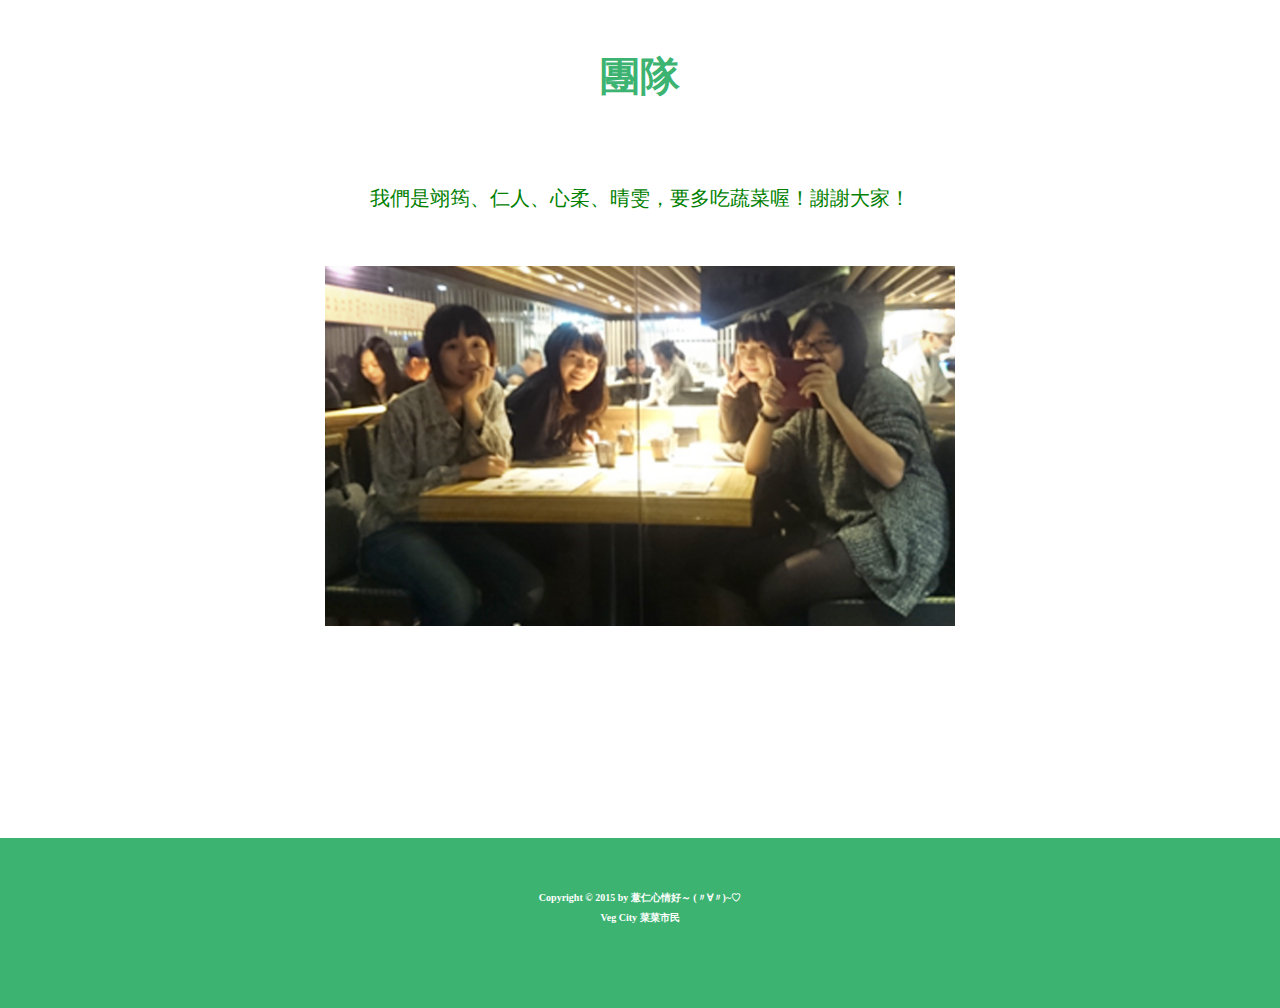
==== commit 067d33cf: "fix button" ====
--- a/index.html
+++ b/index.html
@@ -22,7 +22,7 @@
         <div class="buttons">
             <a onclick="setVideoUrl('dish')"><div class="button">使用情境</div></a>
             <a onclick="scrollToId('title1')"><div class="button">問題點</div></a>
-            <a onclick="scrollToId('title2')"><div class="button">吃蔬菜的好處</div></a>
+            <a onclick="scrollToId('title2')"><div class="button">蔬菜的好處</div></a>
             <a onclick="scrollToId('title3')"><div class="button">我們的設計</div></a>
             <a onclick="scrollToId('title4')"><div class="button">菜菜據點</div></a>
             <a onclick="scrollToId('title5')"><div class="button">團隊</div></a>           
--- a/css/custom.css
+++ b/css/custom.css
@@ -10,6 +10,7 @@
     width: 100%;
     background: rgba(0, 0, 0, 0.3);
     z-index: 100;
+    margin-top: -25px;
 }
 .popup-content > iframe {
     max-height: 500px;
@@ -17,8 +18,6 @@
     width: 100%;
     height: 100%;
     border-width: 1px;
-    border-style: dashed;
-    border-color: white;
 }
 
 .popup-content {
@@ -58,14 +57,14 @@
 .buttons {
     position: absolute;
     height: 36px;
-    width: 800px;
+    width: 65%;
     background-color: #3CB371;
-    left: 400px;
+    left: 30%;
     top: 20px;
 }
 .button {
     display: inline-block;
-    width: 120px;
+    width: 16%;
     height: 36px;
     background-color: white;
     line-height: 36px;
@@ -135,7 +134,7 @@
     }
 }
 a:nth-child(5) > .button:hover {
-    background-color: #111111;
+    background-color: #E9967A;
     animation-name: change-bg5;
     animation-duration: 0.3s;
 }
@@ -144,13 +143,21 @@
        background-color: white; 
     }
     100% {
-        background-color: #111111;
+        background-color: #E9967A;
     }
 }
 a:nth-child(6) > .button:hover {
-    background-color: #111111;
-    animation-name: change-bg5;
-    animation-duration: 0.3s;
+    background-color: #778899;
+    animation-name: change-bg6;
+    animation-duration: 0.3s;
+}
+@keyframes change-bg6 {
+    0% {
+       background-color: white; 
+    }
+    100% {
+        background-color: #778899;
+    }
 }
 
 .fb {
@@ -170,16 +177,16 @@
     background-color: black;
 }
 .index-image {
-    max-height: 450px;
+    max-height: 500px;
     max-width:  879px;
-    padding-top: 60px;
+    padding-top: 50px;
     background-color: white;
     text-align: center;
     position: relative;
     margin: 0 auto;
 }
 .index-image > img {
-    width: 90%;
+    width: 100%;
 }
 #grad1 {
     height: 200px;
@@ -244,7 +251,7 @@
     padding-bottom: 30px;
     padding-right: 30px;
     padding-left: 30px;
-    text-align: justify;
+    text-align: center;
 }
 
 .title_image {
@@ -457,13 +464,13 @@
     clear: both;
     bottom: 0;
     width: 100%;
-    height: 150px;
+    height: 170px;
     background-color: #3CB371;
     margin: 0 auto;
 }
 .footer > h2 {
     font-size: 10px;
-    line-height: 30px;
+    line-height: 20px;
     color: white;
     text-align: center;
     padding-top: 50px;
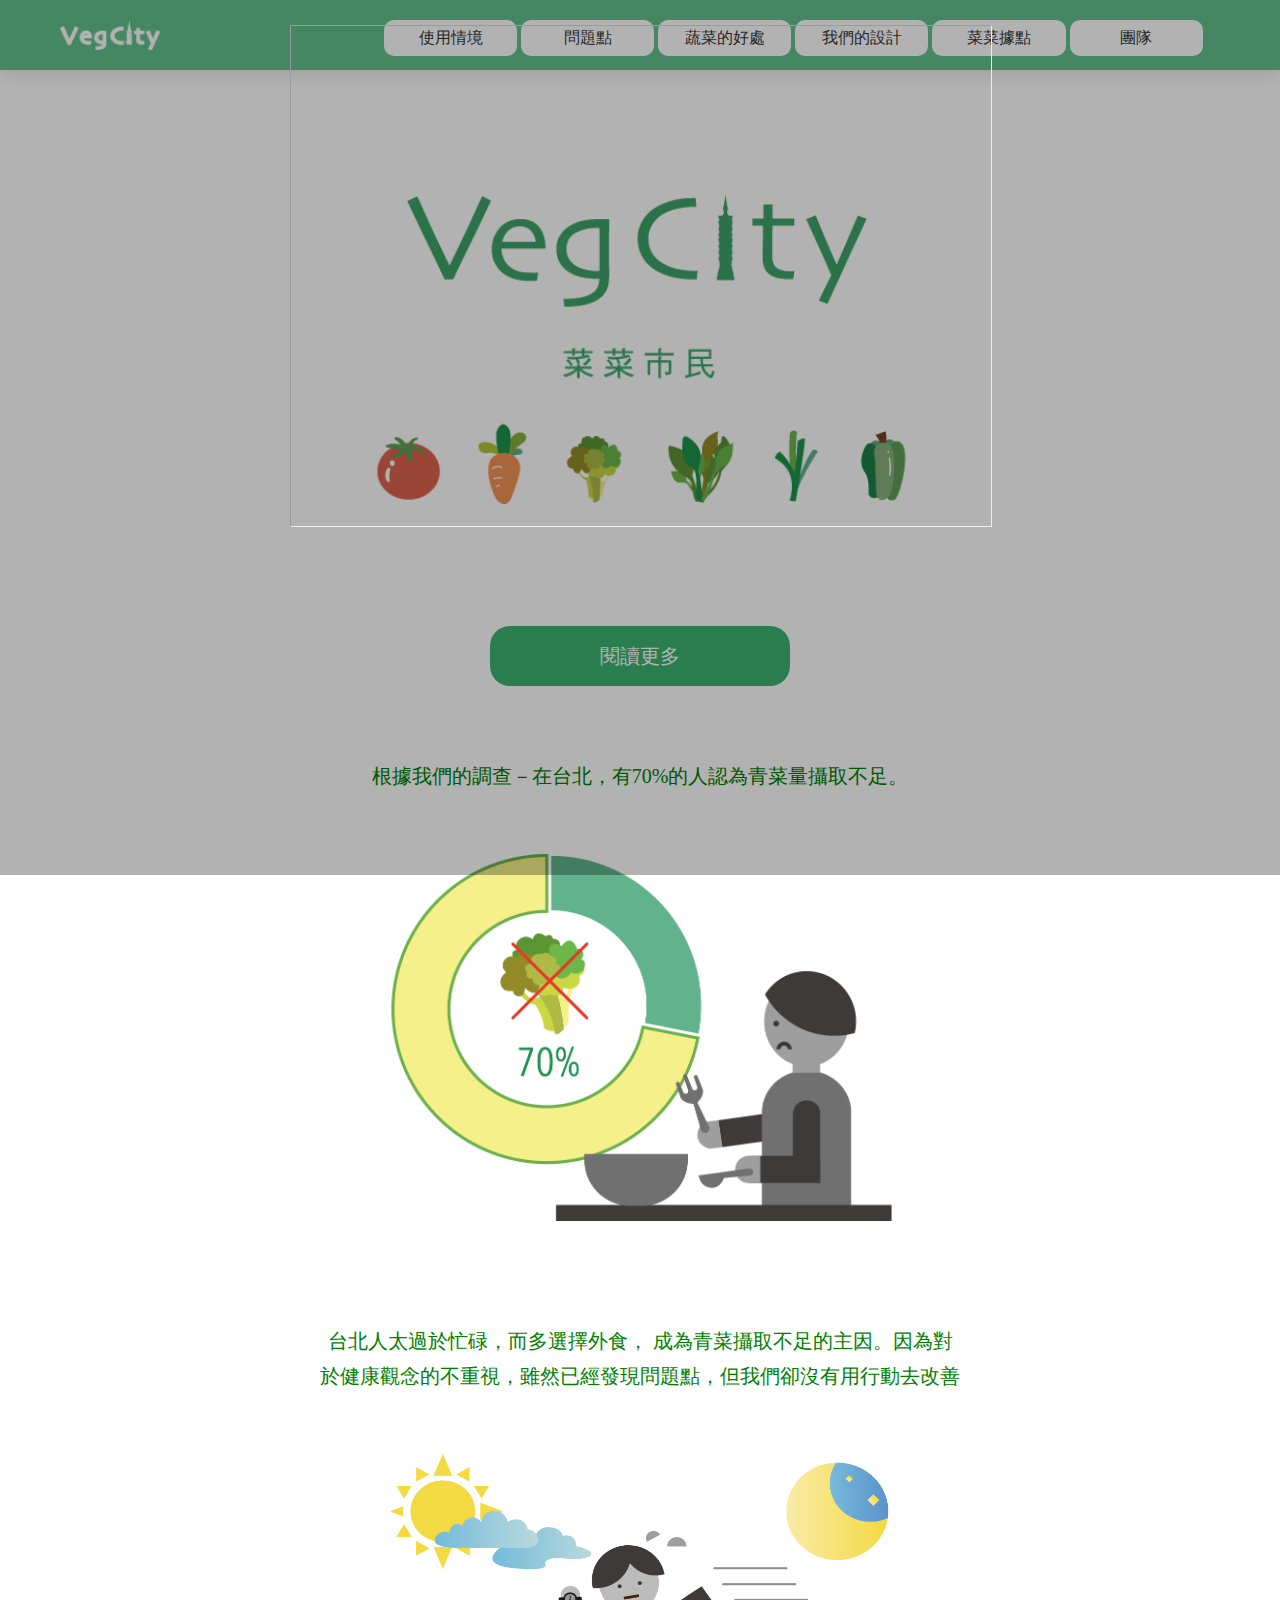
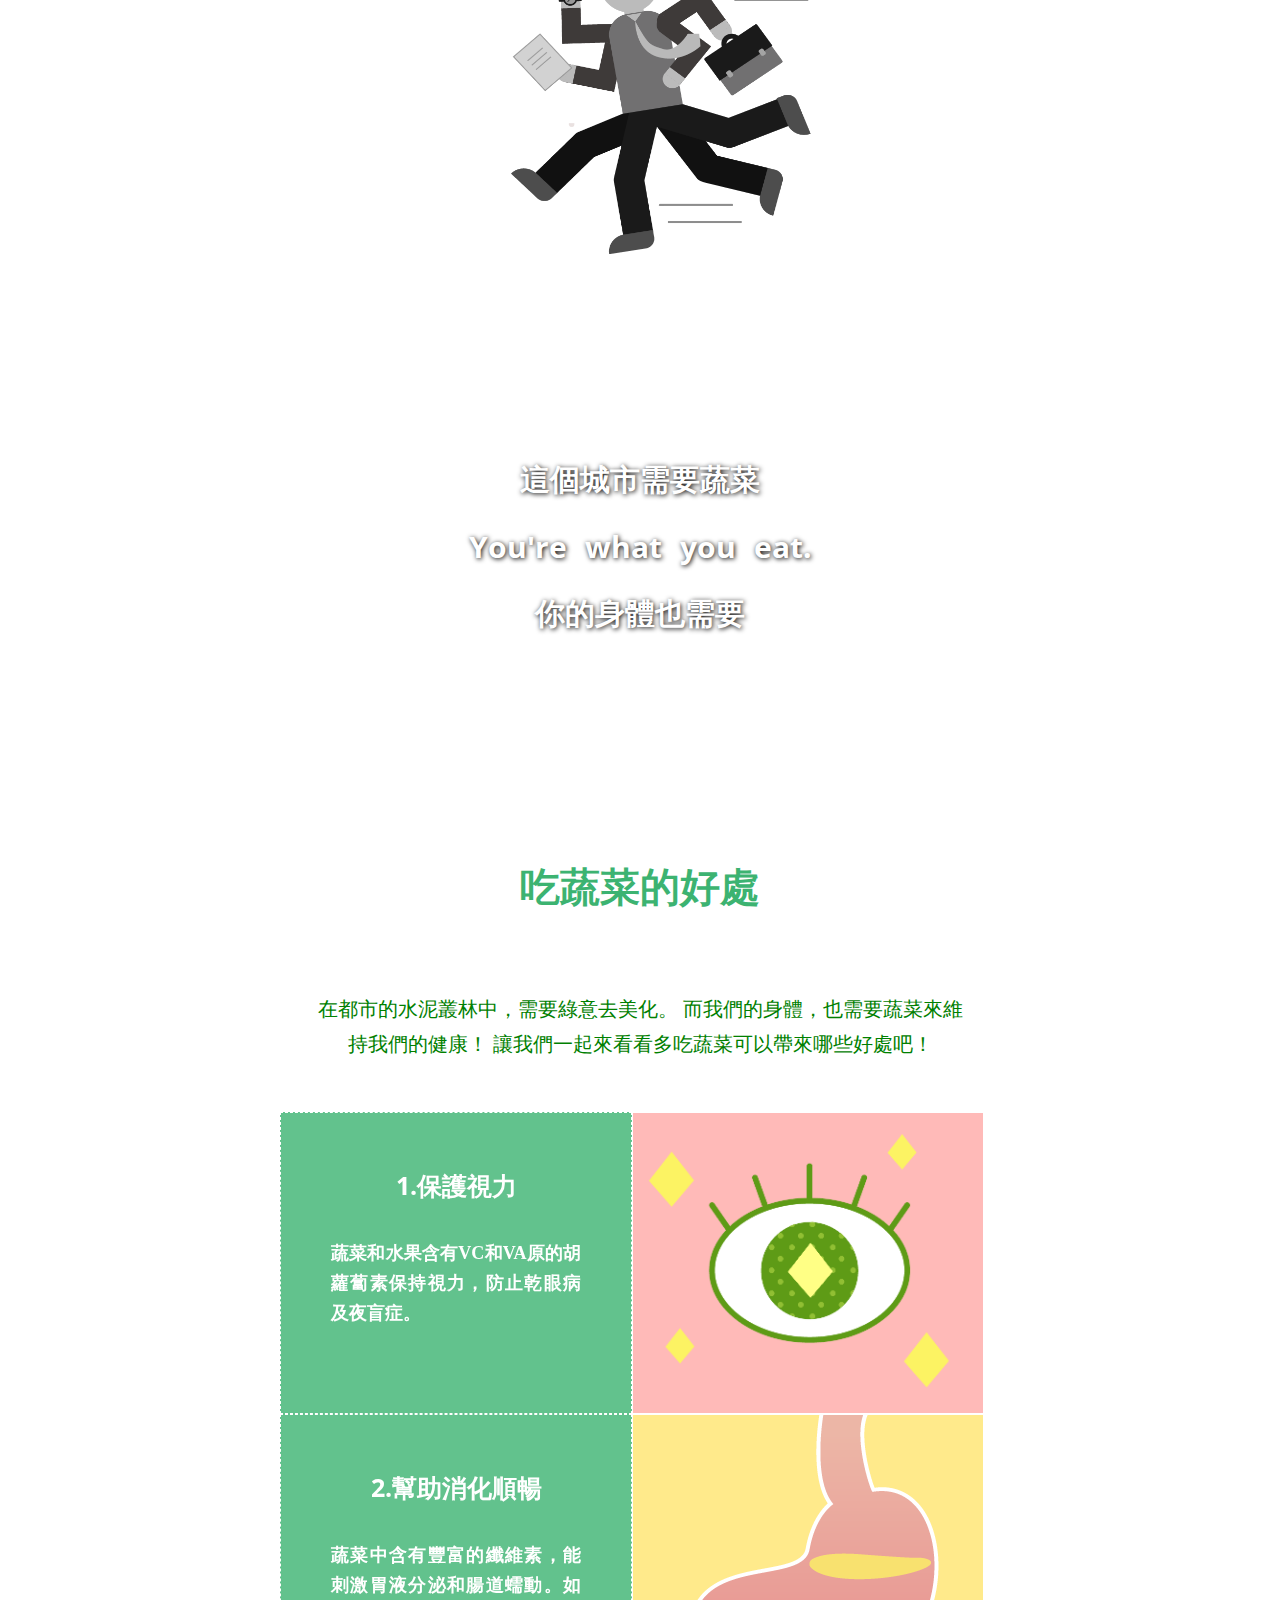
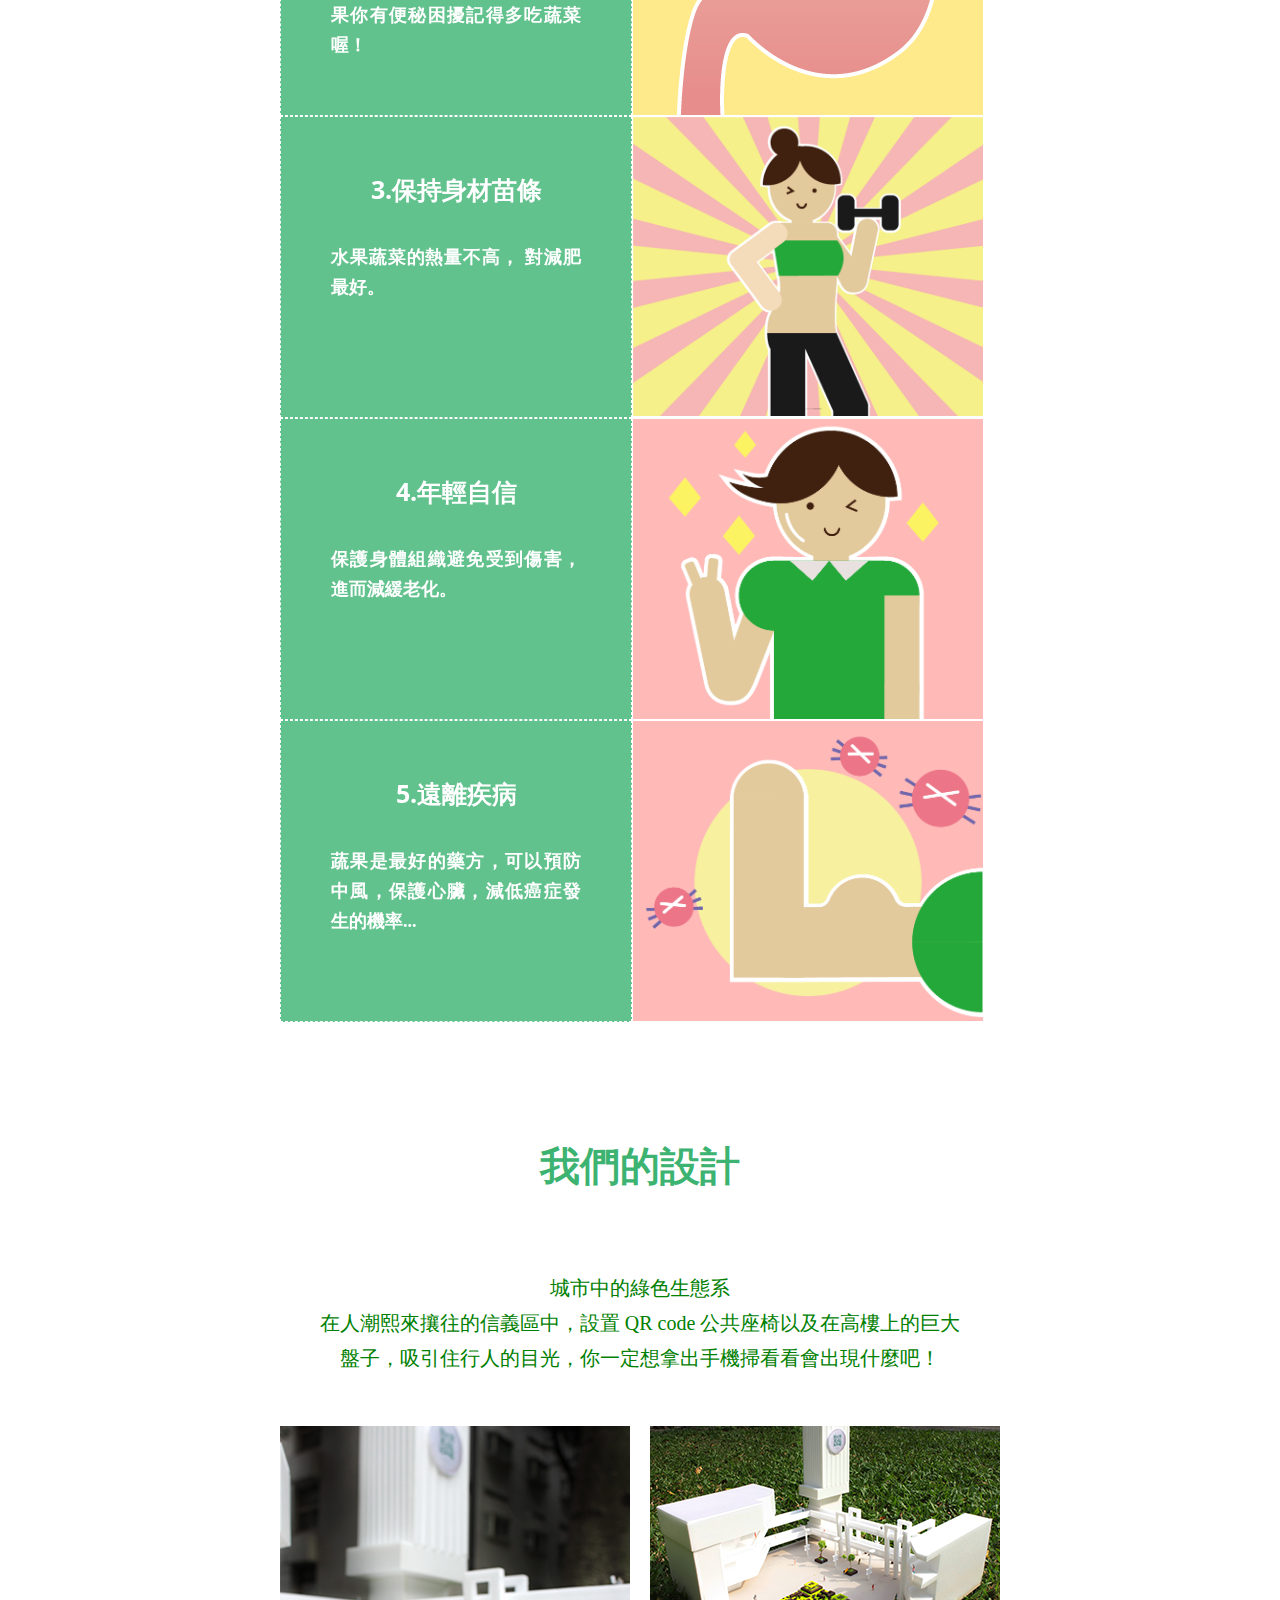
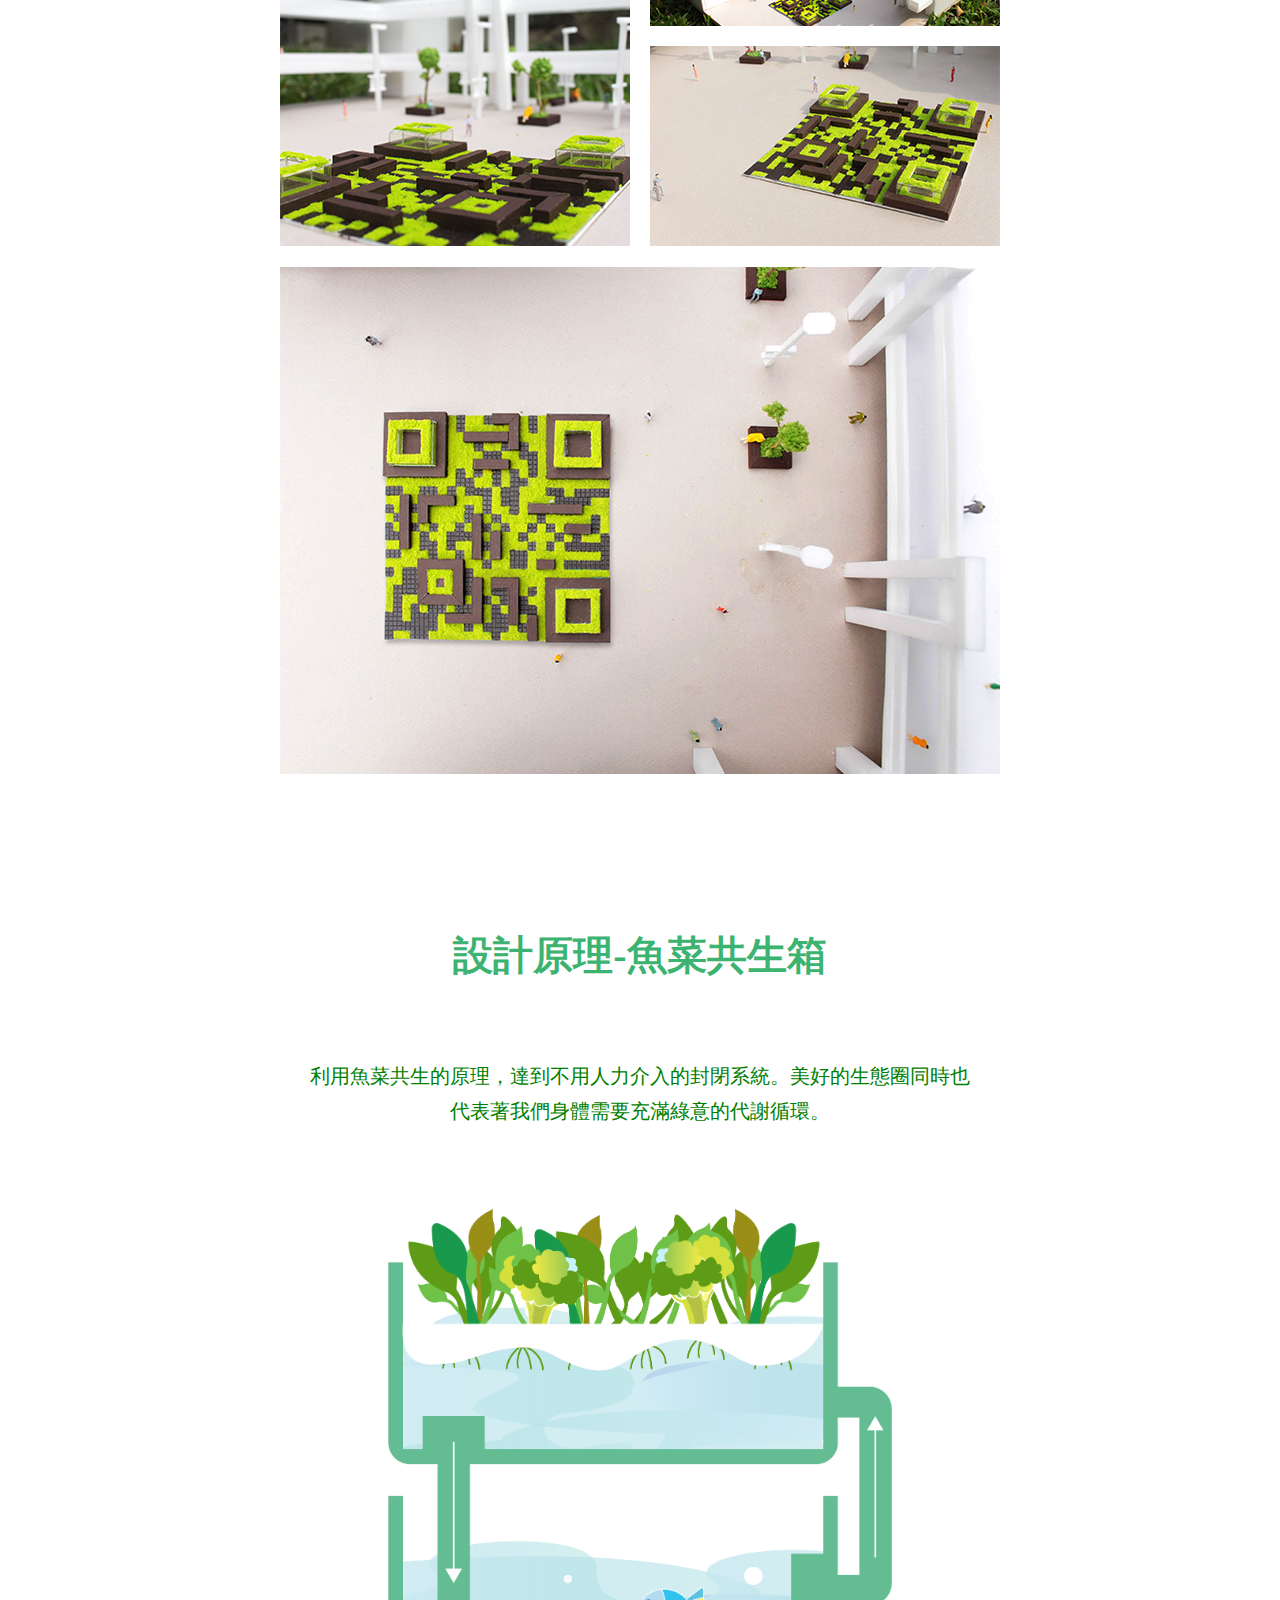
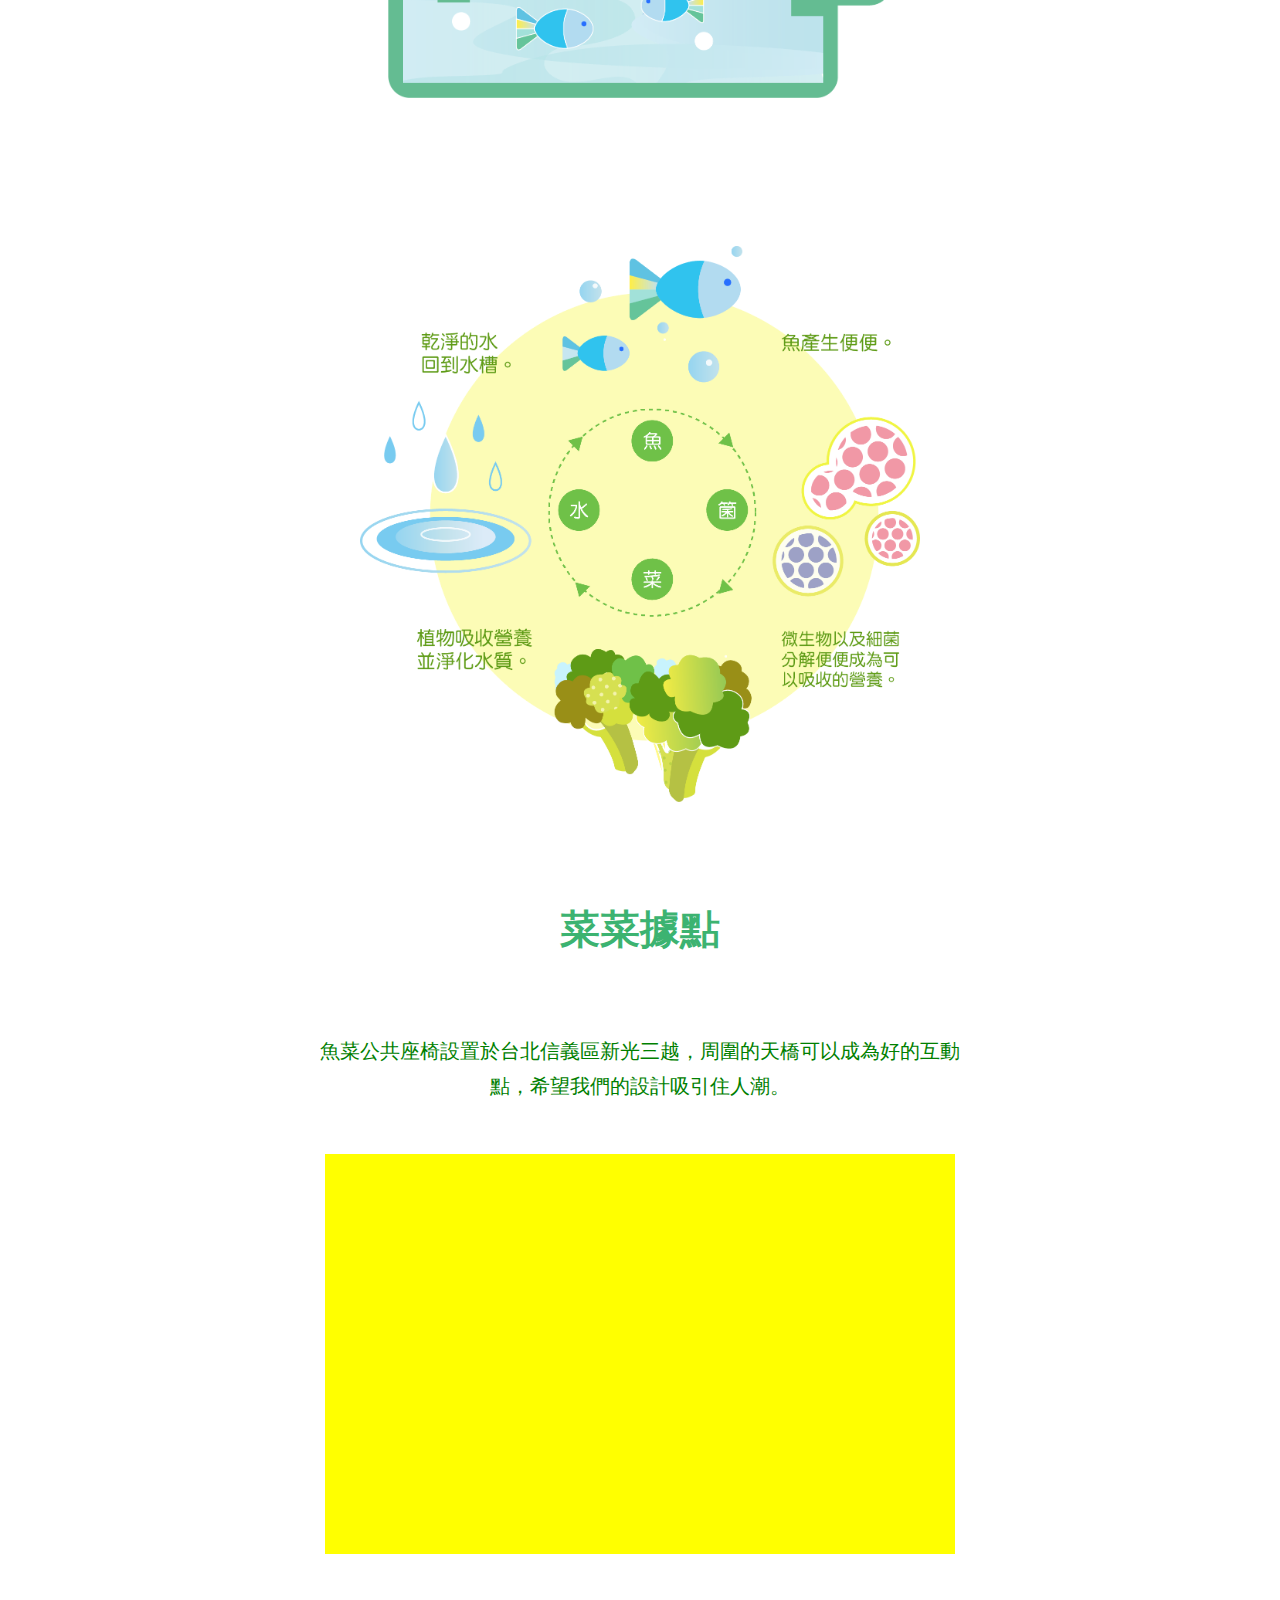
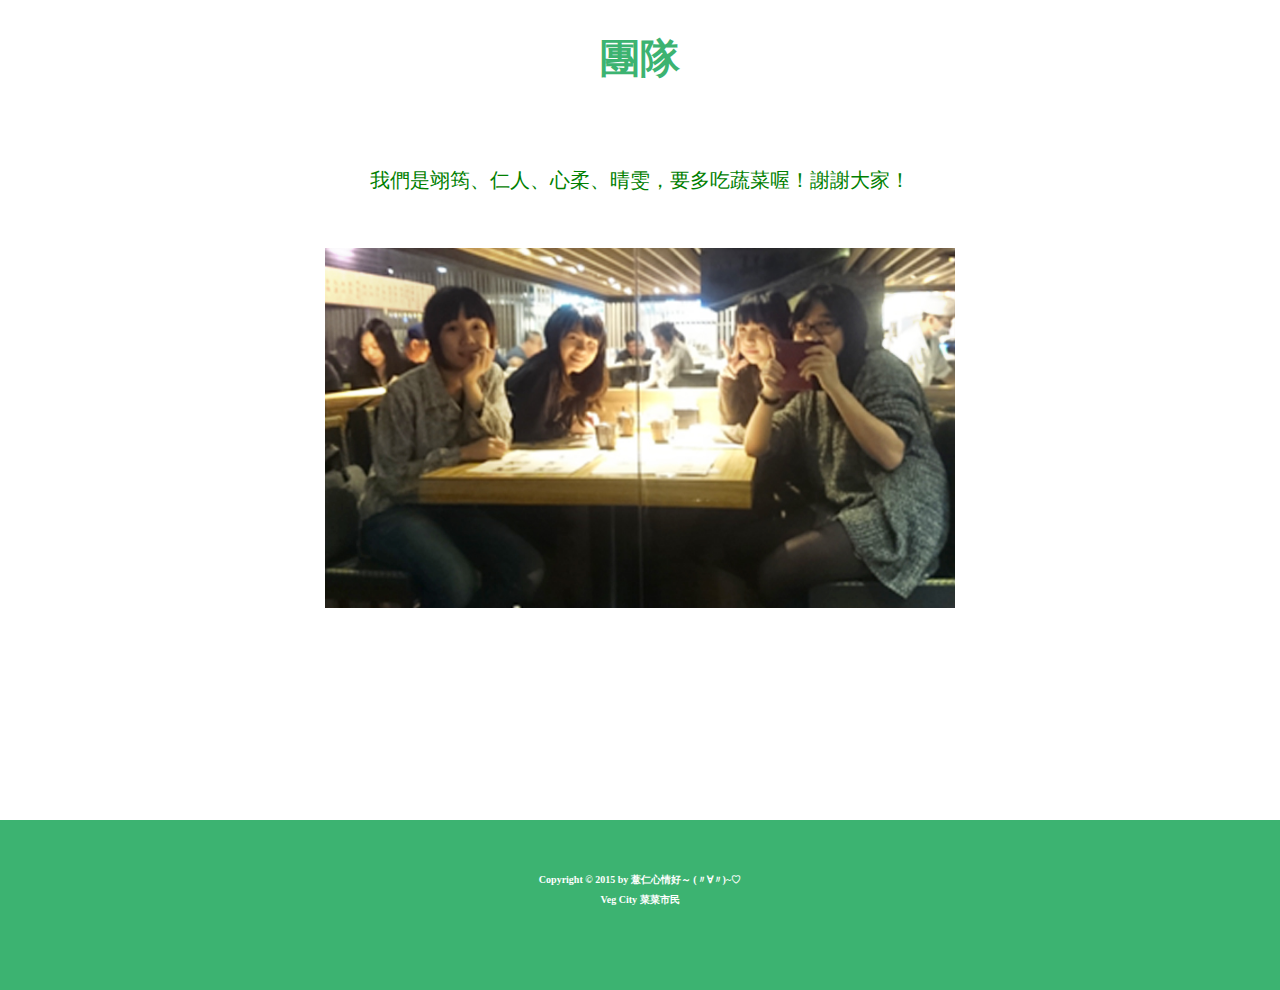
==== commit 25d710c4: "scroll" ====
--- a/index.html
+++ b/index.html
@@ -4,9 +4,10 @@
     <meta charset="UTF-8">
     <meta name="viewport" content="width=device-width, initial-scale=1.0">
     <title>Veg city</title>
-    <link rel="icon" type="image/png" href="http://chingwenqqq.github.io/vegetable/image/favicon.png">
+    <link rel="icon" type="image/png" href="https://chingwenqqq.github.io/vegetable/image/favicon.png">
+    <link href="//fonts.googleapis.com/css?family=Josefin+Sans|Open+Sans+Condensed:300" rel="stylesheet">
+    <link href='//fonts.googleapis.com/css?family=Asap:400' rel='stylesheet' type='text/css'>
     <link rel="stylesheet" type="text/css" href="css/custom.css">
-    <<link href="https://fonts.googleapis.com/css?family=Josefin+Sans|Open+Sans+Condensed:300" rel="stylesheet">
 </head>
 <body class="sourcehansans-tc-extralight">
 <div class="popup-outer" onclick="closePopup()">
@@ -155,11 +156,9 @@
     Veg City 菜菜市民
     <h2/>
 </div>
-<script type="text/javascript" src="https://code.jquery.com/jquery-2.1.4.min.js"></script>
-<script type="text/javascript" src="http://maps.google.com/maps/api/js?libraries=geometry&sensor=false"></script>
+<script type="text/javascript" src="//code.jquery.com/jquery-2.1.4.min.js"></script>
+<script type="text/javascript" src="//maps.google.com/maps/api/js?libraries=geometry&sensor=false"></script>
+<script src="//s3-ap-northeast-1.amazonaws.com/justfont-user-script/jf-38401.js"></script>
 <script src="js/main.js"></script>
-<script src="//s3-ap-northeast-1.amazonaws.com/justfont-user-script/jf-38401.js"></script>
-<link href='//fonts.googleapis.com/css?family=Asap:400' rel='stylesheet' type='text/css'>
-<script src="//s3-ap-northeast-1.amazonaws.com/justfont-user-script/jf-38401.js"></script>
 </body>
 </html>
